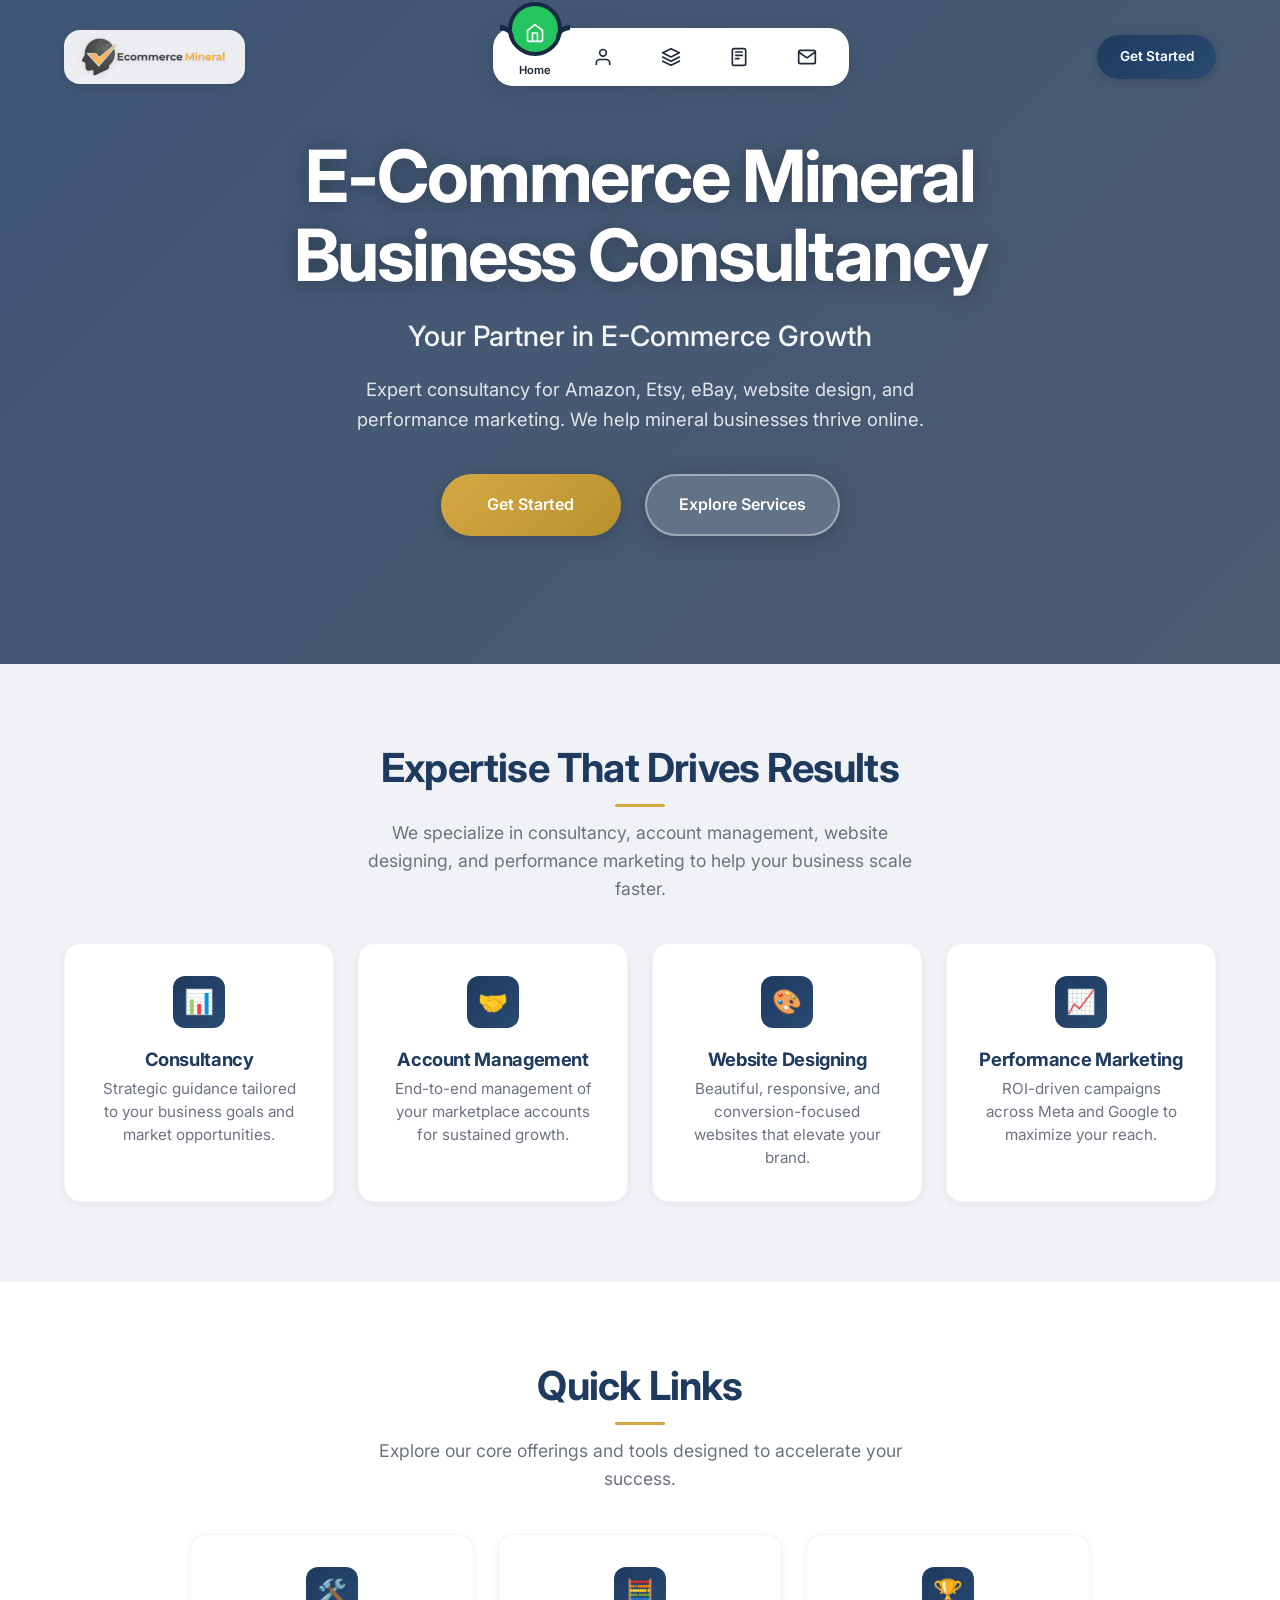
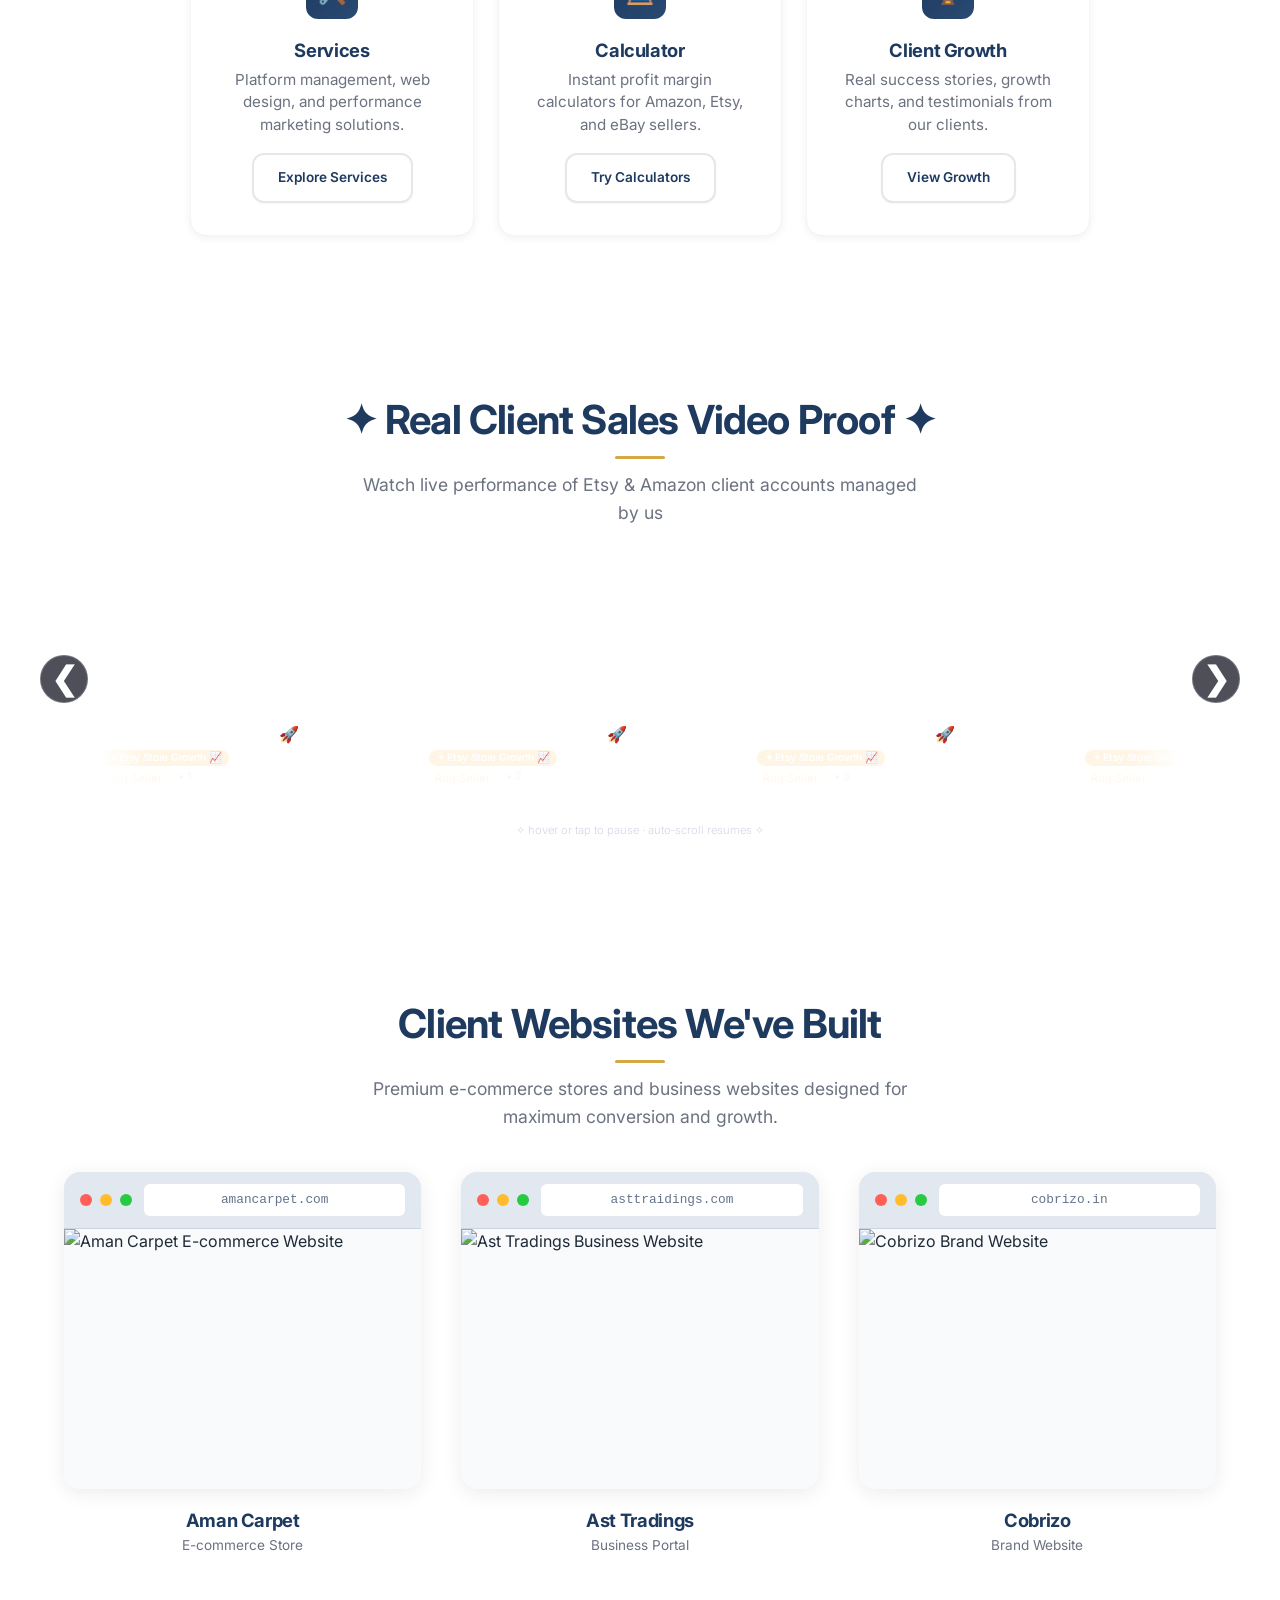
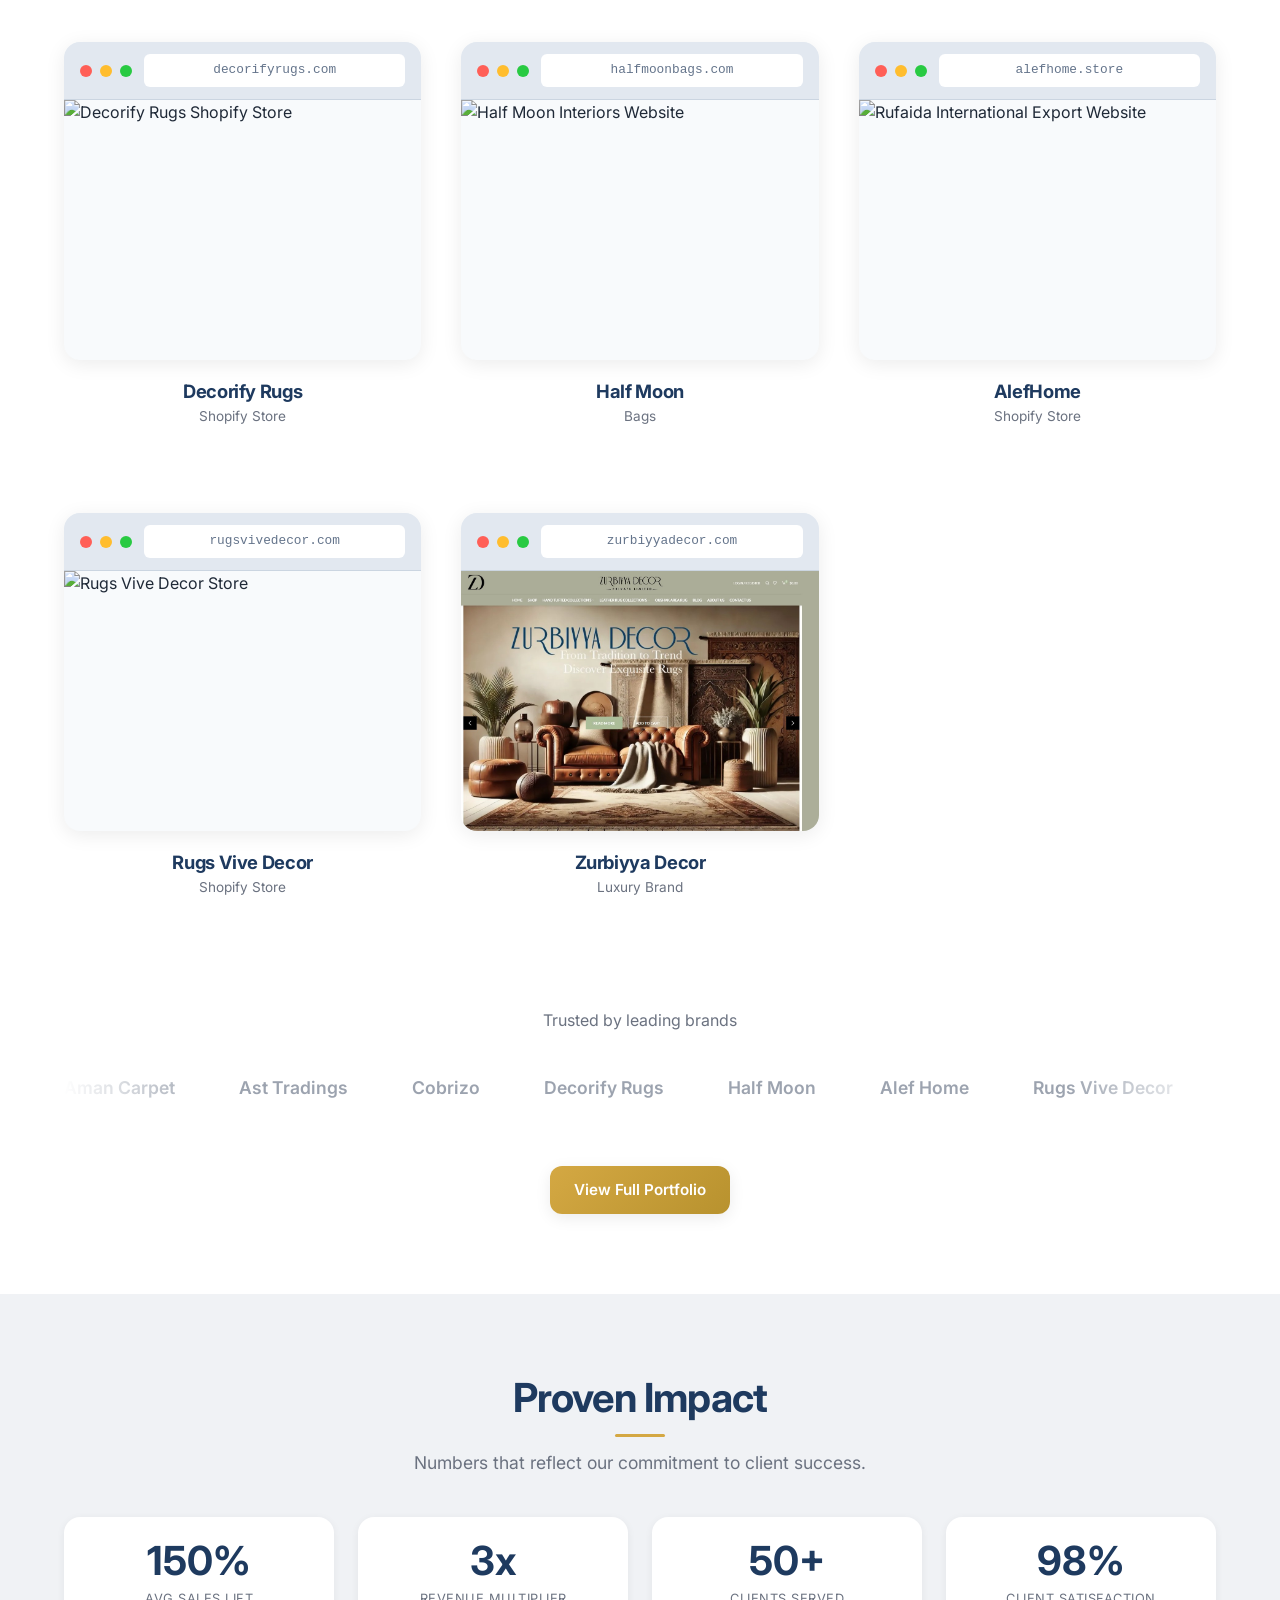
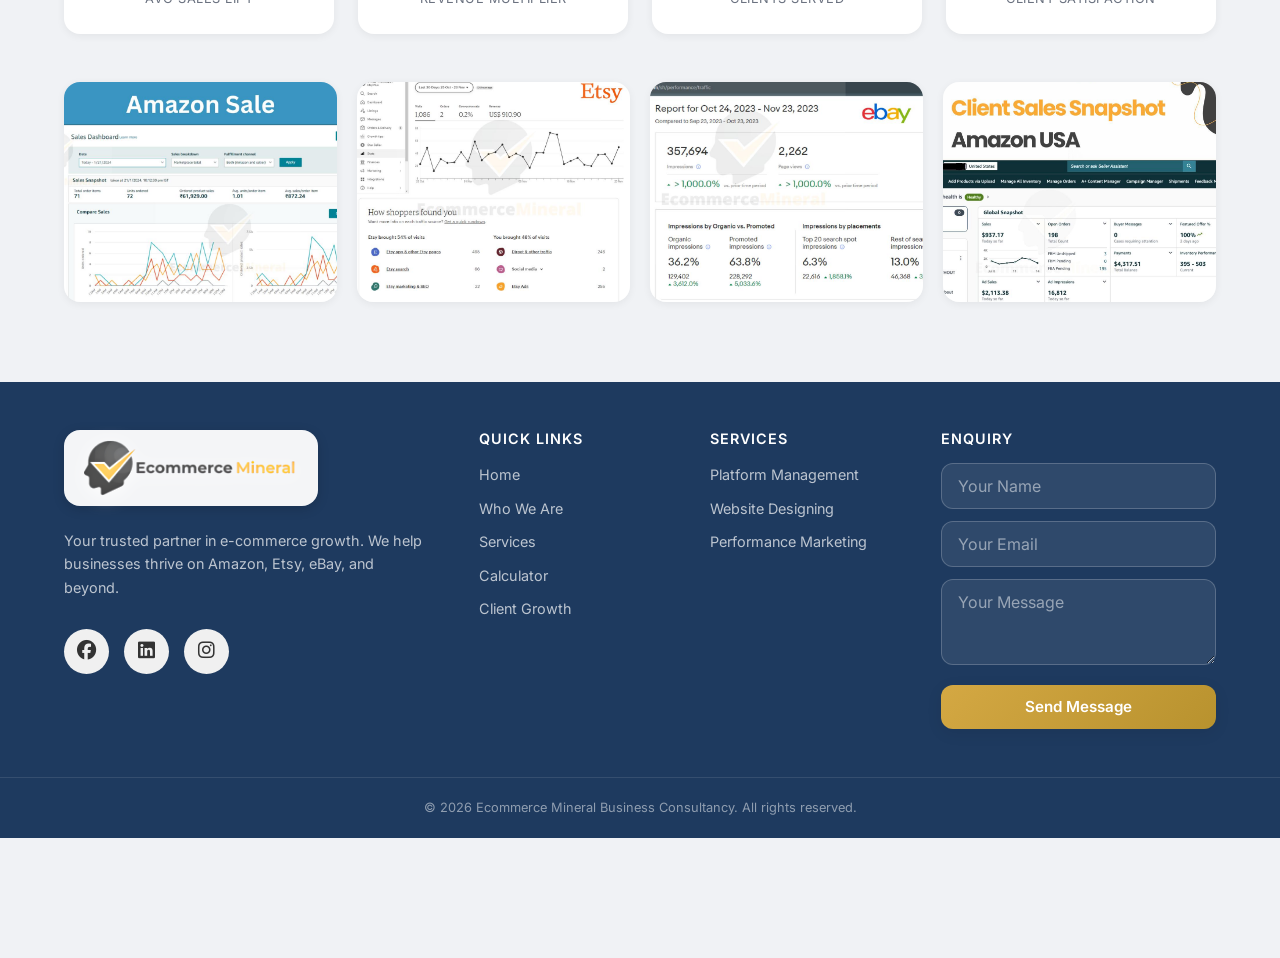
==== index.html @ 564f9d77 "Update index.html" ====
<!DOCTYPE html>
<html lang="en">
<head>
    <meta charset="UTF-8">
    <meta name="viewport" content="width=device-width, initial-scale=1.0">
    <title>E-Commerce Mineral Business Consultancy</title>
    <link rel="preconnect" href="https://fonts.googleapis.com">
    <link rel="preconnect" href="https://fonts.gstatic.com" crossorigin>
    <link href="https://fonts.googleapis.com/css2?family=Inter:wght@300;400;500;600;700&family=Playfair+Display:wght@600;700&display=swap" rel="stylesheet">
    <link rel="stylesheet" href="css/style.css">
    <link rel="icon" href="images/Fav_icon.png" type="image/png">
</head>
<body>
    <div id="header-placeholder"></div>

    <main>
        <!-- Hero Banner -->
        <section class="hero">
            <!-- Background Video + Image Fallback -->
            <div class="hero-bg-container">
                <video class="hero-bg-video" autoplay loop muted playsinline
                       poster="https://ecommercemineral-in-242244.hostingersite.com/wp-content/uploads/2026/04/Rugs-Category.mp4">
                    <!-- Replace this src with your video URL later -->
                    <!-- <source src="your-video-file.mp4" type="video/mp4"> -->
                </video>
                <div class="hero-bg-image"></div>
                <div class="hero-overlay"></div>
            </div>

            <div class="hero-content container fade-in visible">
                <h1>E-Commerce Mineral Business Consultancy</h1>
                <p class="tagline">Your Partner in E-Commerce Growth</p>
                <p class="hero-description">Expert consultancy for Amazon, Etsy, eBay, website design, and performance marketing. We help mineral businesses thrive online.</p>
                <div class="hero-buttons">
                    <a href="contact.html" class="btn btn-accent">Get Started</a>
                    <a href="services.html" class="btn btn-outline">Explore Services</a>
                </div>
            </div>
        </section>

        <!-- Short Intro -->
        <section class="section-padding">
            <div class="container text-center">
                <h2 class="section-title fade-in">Expertise That Drives Results</h2>
                <p class="section-subtitle fade-in">We specialize in consultancy, account management, website designing, and performance marketing to help your business scale faster.</p>
                <div class="card-grid">
                    <div class="card fade-in fade-in-delay-1">
                        <div class="card-icon">📊</div>
                        <h3>Consultancy</h3>
                        <p>Strategic guidance tailored to your business goals and market opportunities.</p>
                    </div>
                    <div class="card fade-in fade-in-delay-2">
                        <div class="card-icon">🤝</div>
                        <h3>Account Management</h3>
                        <p>End-to-end management of your marketplace accounts for sustained growth.</p>
                    </div>
                    <div class="card fade-in fade-in-delay-3">
                        <div class="card-icon">🎨</div>
                        <h3>Website Designing</h3>
                        <p>Beautiful, responsive, and conversion-focused websites that elevate your brand.</p>
                    </div>
                    <div class="card fade-in fade-in-delay-4">
                        <div class="card-icon">📈</div>
                        <h3>Performance Marketing</h3>
                        <p>ROI-driven campaigns across Meta and Google to maximize your reach.</p>
                    </div>
                </div>
            </div>
        </section>

        <!-- Quick Links -->
        <section class="section-padding" style="background: var(--bg-white);">
            <div class="container text-center">
                <h2 class="section-title fade-in">Quick Links</h2>
                <p class="section-subtitle fade-in">Explore our core offerings and tools designed to accelerate your success.</p>
                <div class="card-grid" style="max-width: 900px; margin: 0 auto;">
                    <a href="services.html" class="card fade-in fade-in-delay-1" style="text-decoration: none; color: inherit;">
                        <div class="card-icon">🛠️</div>
                        <h3>Services</h3>
                        <p>Platform management, web design, and performance marketing solutions.</p>
                        <span class="btn btn-outline" style="margin-top: 1rem; font-size: 0.85rem;">Explore Services</span>
                    </a>
                    <a href="calculators.html" class="card fade-in fade-in-delay-2" style="text-decoration: none; color: inherit;">
                        <div class="card-icon">🧮</div>
                        <h3>Calculator</h3>
                        <p>Instant profit margin calculators for Amazon, Etsy, and eBay sellers.</p>
                        <span class="btn btn-outline" style="margin-top: 1rem; font-size: 0.85rem;">Try Calculators</span>
                    </a>
                    <a href="case-studies.html" class="card fade-in fade-in-delay-3" style="text-decoration: none; color: inherit;">
                        <div class="card-icon">🏆</div>
                        <h3>Client Growth</h3>
                        <p>Real success stories, growth charts, and testimonials from our clients.</p>
                        <span class="btn btn-outline" style="margin-top: 1rem; font-size: 0.85rem;">View Growth</span>
                    </a>
                </div>
            </div>
        </section>
        <!--==============================
        Video Carousel Section 
        ================================-->
<section class="section-padding" style="background: var(--bg-white);">
    <div class="container text-center">
        <h2 class="section-title fade-in">✦ Real Client Sales Video Proof ✦</h2>
        <p class="section-subtitle fade-in">Watch live performance of Etsy & Amazon client accounts managed by us</p>
    </div>

    <div class="vc-carousel-wrapper" id="vcCarouselWrapper">
        <button class="vc-carousel-btn vc-prev-btn" aria-label="Previous">❮</button>
        <div class="vc-carousel">
            <div class="vc-carousel-track" id="vcCarouselTrack">
                <!-- Slide 1 -->
                <div class="vc-slide-item">
                    <div class="vc-slide-video-wrapper">
                        <video class="vc-video" preload="none" loading="lazy" poster="images/Video/poster1.jpg" muted loop playsinline>
                            <source src="images/Video/EtsyStoreGrowtRugSaller1.mp4" type="video/mp4">
                        </video>
                    </div>
                    <div class="vc-slide-text">
                        <h4 class="vc-slide-title">Etsy Store Performance 🚀 <span>✦ Etsy Store Growth 📈</span></h4>
                        <p class="vc-slide-desc"><i>Rug Seller </i> • 1</p>
                    </div>
                </div>
                <!-- Slide 2 -->
                <div class="vc-slide-item">
                    <div class="vc-slide-video-wrapper">
                        <video class="vc-video" preload="none" loading="lazy" poster="images/Video/poster2.jpg" muted loop playsinline>
                            <source src="images/Video/EtsyStoreGrowtRugSaller2.mp4" type="video/mp4">
                        </video>
                    </div>
                    <div class="vc-slide-text">
                        <h4 class="vc-slide-title">Etsy Store Performance 🚀 <span>✦ Etsy Store Growth 📈</span></h4>
                        <p class="vc-slide-desc"><i>Rug Seller </i> • 2</p>
                    </div>
                </div>
                <!-- Slide 3 -->
                <div class="vc-slide-item">
                    <div class="vc-slide-video-wrapper">
                        <video class="vc-video" preload="none" loading="lazy" poster="images/Video/poster3.jpg" muted loop playsinline>
                            <source src="images/Video/EtsyStoreGrowtRugSaller3.mp4" type="video/mp4">
                        </video>
                    </div>
                    <div class="vc-slide-text">
                        <h4 class="vc-slide-title">Etsy Store Performance 🚀 <span>✦ Etsy Store Growth 📈</span></h4>
                        <p class="vc-slide-desc"><i>Rug Seller </i> • 3</p>
                    </div>
                </div>
                <!-- Duplicate slides for infinite loop (same as above) -->
                <div class="vc-slide-item">
                    <div class="vc-slide-video-wrapper">
                        <video class="vc-video" preload="none" loading="lazy" poster="images/Video/poster1.jpg" muted loop playsinline>
                            <source src="images/Video/EtsyStoreGrowtRugSaller1.mp4" type="video/mp4">
                        </video>
                    </div>
                    <div class="vc-slide-text">
                        <h4 class="vc-slide-title">Etsy Store Performance 🚀 <span>✦ Etsy Store Growth 📈</span></h4>
                        <p class="vc-slide-desc"><i>Rug Seller </i> • 1</p>
                    </div>
                </div>
                <div class="vc-slide-item">
                    <div class="vc-slide-video-wrapper">
                        <video class="vc-video" preload="none" loading="lazy" poster="images/Video/poster2.jpg" muted loop playsinline>
                            <source src="images/Video/EtsyStoreGrowtRugSaller2.mp4" type="video/mp4">
                        </video>
                    </div>
                    <div class="vc-slide-text">
                        <h4 class="vc-slide-title">Etsy Store Performance 🚀 <span>✦ Etsy Store Growth 📈</span></h4>
                        <p class="vc-slide-desc"><i>Rug Seller </i> • 2</p>
                    </div>
                </div>
                <div class="vc-slide-item">
                    <div class="vc-slide-video-wrapper">
                        <video class="vc-video" preload="none" loading="lazy" poster="images/Video/poster3.jpg" muted loop playsinline>
                            <source src="images/Video/EtsyStoreGrowtRugSaller3.mp4" type="video/mp4">
                        </video>
                    </div>
                    <div class="vc-slide-text">
                        <h4 class="vc-slide-title">Etsy Store Performance 🚀 <span>✦ Etsy Store Growth 📈</span></h4>
                        <p class="vc-slide-desc"><i>Rug Seller </i> • 3</p>
                    </div>
                </div>
            </div>
        </div>
        <button class="vc-carousel-btn vc-next-btn" aria-label="Next">❯</button>
    </div>
    <div class="vc-carousel-note">✧ hover or tap to pause · auto‑scroll resumes ✧</div>
</section>

        <!-- Client Website Showcase -->
        <section class="section-padding showcase-section" style="background: var(--bg-white);">
            <div class="container">
                <div class="container text-center">
                    <h2 class="section-title fade-in">Client Websites We've Built</h2>
                </div>
                <p class="section-subtitle fade-in text-center">Premium e-commerce stores and business websites designed for maximum conversion and growth.</p>
                
                <div class="showcase-grid">
                    <!-- Aman Carpet -->
                    <div class="showcase-card fade-in fade-in-delay-1">
                        <div class="browser-mockup">
                            <div class="browser-header">
                                <div class="browser-dots">
                                    <span></span><span></span><span></span>
                                </div>
                                <div class="browser-url">amancarpet.com</div>
                            </div>
                            <div class="browser-content">
                                <img src="images/website/screencapture-amancarpet-2026-04-26-00_27_08.png" alt="Aman Carpet E-commerce Website">
                            </div>
                        </div>
                        <div class="showcase-info">
                            <h4>Aman Carpet</h4>
                            <p>E-commerce Store</p>
                            <a href="https://amancarpet.com" class="showcase-btn" target="_blank">View Live →</a>
                        </div>
                    </div>

                    <!-- Ast Tradings -->
                    <div class="showcase-card fade-in fade-in-delay-2">
                        <div class="browser-mockup">
                            <div class="browser-header">
                                <div class="browser-dots">
                                    <span></span><span></span><span></span>
                                </div>
                                <div class="browser-url">asttraidings.com</div>
                            </div>
                            <div class="browser-content">
                                <img src="images/website/screencapture-asttradings-2026-04-26-12_41_03.png" alt="Ast Tradings Business Website">
                            </div>
                        </div>
                        <div class="showcase-info">
                            <h4>Ast Tradings</h4>
                            <p>Business Portal</p>
                            <a href="http://asttraidings.com/" class="showcase-btn">View Live →</a>
                        </div>
                    </div>

                    <!-- Cobrizo -->
                    <div class="showcase-card fade-in fade-in-delay-3">
                        <div class="browser-mockup">
                            <div class="browser-header">
                                <div class="browser-dots">
                                    <span></span><span></span><span></span>
                                </div>
                                <div class="browser-url">cobrizo.in</div>
                            </div>
                            <div class="browser-content">
                                <img src="images/website/Untitled.png" alt="Cobrizo Brand Website">
                            </div>
                        </div>
                        <div class="showcase-info">
                            <h4>Cobrizo</h4>
                            <p>Brand Website</p>
                            <a href="https://cobrizo.in/" class="showcase-btn">View Live →</a>
                        </div>
                    </div>

                    <!-- Decorify Rugs -->
                    <div class="showcase-card fade-in fade-in-delay-4">
                        <div class="browser-mockup">
                            <div class="browser-header">
                                <div class="browser-dots">
                                    <span></span><span></span><span></span>
                                </div>
                                <div class="browser-url">decorifyrugs.com</div>
                            </div>
                            <div class="browser-content">
                                <img src="images/website/screencapture-decorifyrugs-2026-04-26-12_58_09.png" alt="Decorify Rugs Shopify Store">
                            </div>
                        </div>
                        <div class="showcase-info">
                            <h4>Decorify Rugs</h4>
                            <p>Shopify Store</p>
                            <a href="https://decorifyrugs.com/" class="showcase-btn">View Live →</a>
                        </div>
                    </div>

                    <!-- Half Moon -->
                    <div class="showcase-card fade-in fade-in-delay-1">
                        <div class="browser-mockup">
                            <div class="browser-header">
                                <div class="browser-dots">
                                    <span></span><span></span><span></span>
                                </div>
                                <div class="browser-url">halfmoonbags.com</div>
                            </div>
                            <div class="browser-content">
                                <img src="images/website/screencapture-halfmoonbags-2026-04-26-13_01_11.png" alt="Half Moon Interiors Website">
                            </div>
                        </div>
                        <div class="showcase-info">
                            <h4>Half Moon</h4>
                            <p>Bags</p>
                            <a href="https://halfmoonbags.com/" class="showcase-btn">View Live →</a>
                        </div>
                    </div>

                    <!-- Alef Home -->
                    <div class="showcase-card fade-in fade-in-delay-2">
                        <div class="browser-mockup">
                            <div class="browser-header">
                                <div class="browser-dots">
                                    <span></span><span></span><span></span>
                                </div>
                                <div class="browser-url">alefhome.store</div>
                            </div>
                            <div class="browser-content">
                                <img src="images/website/screencapture-alefhome-store-2026-04-26-13_05_45.png" alt="Rufaida International Export Website">
                            </div>
                        </div>
                        <div class="showcase-info">
                            <h4>AlefHome</h4>
                            <p>Shopify Store</p>
                            <a href="https://alefhome.store/" class="showcase-btn">View Live →</a>
                        </div>
                    </div>

                    <!-- Rugs Vive Decor -->
                    <div class="showcase-card fade-in fade-in-delay-3">
                        <div class="browser-mockup">
                            <div class="browser-header">
                                <div class="browser-dots">
                                    <span></span><span></span><span></span>
                                </div>
                                <div class="browser-url">rugsvivedecor.com</div>
                            </div>
                            <div class="browser-content">
                                <img src="images/website/screencapture-rugsvivedecor-2026-04-26-13_39_33.png" alt="Rugs Vive Decor Store">
                            </div>
                        </div>
                        <div class="showcase-info">
                            <h4>Rugs Vive Decor</h4>
                            <p>Shopify Store</p>
                            <a href="https://rugsvivedecor.com/" class="showcase-btn">View Live →</a>
                        </div>
                    </div>

                    <!-- Zurbiyya Decor -->
                    <div class="showcase-card fade-in fade-in-delay-4">
                        <div class="browser-mockup">
                            <div class="browser-header">
                                <div class="browser-dots">
                                    <span></span><span></span><span></span>
                                </div>
                                <div class="browser-url">zurbiyyadecor.com</div>
                            </div>
                            <div class="browser-content">
                                <img src="images/website/ZurbiyyaDecor.jpg" alt="Zurbiyya Decor Website">
                            </div>
                        </div>
                        <div class="showcase-info">
                            <h4>Zurbiyya Decor</h4>
                            <p>Luxury Brand</p>
                            <a href="https://zurbiyyadecor.com/" class="showcase-btn">View Live →</a>
                        </div>
                    </div>
                </div>

                <!-- Client Logo Marquee -->
                <div class="logo-marquee-container fade-in" style="margin-top: 4rem;">
                    <p class="text-center" style="color: var(--text-secondary); margin-bottom: 1.5rem;">Trusted by leading brands</p>
                    <div class="logo-marquee">
                        <div class="logo-track">
                            <div class="logo-item">Aman Carpet</div>
                            <div class="logo-item">Ast Tradings</div>
                            <div class="logo-item">Cobrizo</div>
                            <div class="logo-item">Decorify Rugs</div>
                            <div class="logo-item">Half Moon</div>
                            <div class="logo-item">Alef Home</div>
                            <div class="logo-item">Rugs Vive Decor</div>
                            <div class="logo-item">Zurbiyya Decor</div>
                            <!-- Duplicate for infinite loop -->
                            <div class="logo-item">Aman Carpet</div>
                            <div class="logo-item">Ast Tradings</div>
                            <div class="logo-item">Cobrizo</div>
                            <div class="logo-item">Decorify Rugs</div>
                            <div class="logo-item">Half Moon</div>
                            <div class="logo-item">Alef Home</div>
                            <div class="logo-item">Rugs Vive Decor</div>
                            <div class="logo-item">Zurbiyya Decor</div>
                        </div>
                    </div>
                </div>

                <div class="text-center" style="margin-top: 3rem;">
                    <a href="services/web-design.html" class="btn btn-accent">View Full Portfolio</a>
                </div>
            </div>
        </section>

        <!-- Stats -->
        <section class="section-padding">
            <div class="container text-center">
                <h2 class="section-title fade-in">Proven Impact</h2>
                <p class="section-subtitle fade-in">Numbers that reflect our commitment to client success.</p>
                <div class="stats-grid" style="margin-bottom: 3rem;">
                    <div class="stat-item fade-in fade-in-delay-1">
                        <div class="stat-number">150%</div>
                        <div class="stat-label">Avg Sales Lift</div>
                    </div>
                    <div class="stat-item fade-in fade-in-delay-2">
                        <div class="stat-number">3x</div>
                        <div class="stat-label">Revenue Multiplier</div>
                    </div>
                    <div class="stat-item fade-in fade-in-delay-3">
                        <div class="stat-number">50+</div>
                        <div class="stat-label">Clients Served</div>
                    </div>
                    <div class="stat-item fade-in fade-in-delay-4">
                        <div class="stat-number">98%</div>
                        <div class="stat-label">Client Satisfaction</div>
                    </div>
                </div>
                <div class="image-grid">
                    <img src="images/Amazon Sala.jpeg" alt="Amazon sales dashboard showing client growth" class="fade-in">
                    <img src="images/Etsy Sale.jpeg" alt="Etsy store sales snapshot" class="fade-in fade-in-delay-1">
                    <img src="images/Ebay Sale.jpeg" alt="eBay sales performance chart" class="fade-in fade-in-delay-2">
                    <img src="images/Client Sale Snapshot Amazon USA.jpeg" alt="Client sale snapshot from Amazon USA" class="fade-in fade-in-delay-3">
                </div>
            </div>
        </section>
    </main>

    <div id="footer-placeholder"></div>

    <script src="js/main.js"></script>
</body>
</html>
---- css/style.css ----
/* ============================================
   Ecommerce Mineral Business Consultancy
   Modern App-First Stylesheet
   ============================================ */

/* CSS Variables */
:root {
    --primary: #1E3A5F;
    --primary-dark: #152A45;
    --primary-light: #2A4A73;
    --accent: #D4A843;
    --accent-hover: #B8922E;

    --bg: #F0F2F5;
    --bg-white: #FFFFFF;
    --surface: #FFFFFF;
    --surface-elevated: #FFFFFF;

    --text: #1F2937;
    --text-secondary: #6B7280;
    --text-muted: #9CA3AF;

    --border: #E5E7EB;
    --border-light: #F3F4F6;

    --shadow-sm: 0 1px 2px rgba(0,0,0,0.04);
    --shadow: 0 2px 8px rgba(0,0,0,0.06);
    --shadow-md: 0 4px 16px rgba(0,0,0,0.08);
    --shadow-lg: 0 8px 32px rgba(0,0,0,0.12);

    --radius-sm: 8px;
    --radius: 12px;
    --radius-lg: 16px;
    --radius-xl: 24px;
    --radius-full: 9999px;

    --transition: all 0.25s cubic-bezier(0.4, 0, 0.2, 1);

    --header-height: 64px;
    --header-height-mobile: 56px;
}

/* Reset & Base */
*, *::before, *::after {
    margin: 0;
    padding: 0;
    box-sizing: border-box;
}

html {
    scroll-behavior: smooth;
    -webkit-text-size-adjust: 100%;
    -webkit-tap-highlight-color: transparent;
}

body {
    font-family: 'Inter', -apple-system, BlinkMacSystemFont, 'Segoe UI', Roboto, Oxygen, Ubuntu, sans-serif;
    font-size: 16px;
    line-height: 1.6;
    color: var(--text);
    background-color: var(--bg);
    overflow-x: hidden;
    -webkit-font-smoothing: antialiased;
    -moz-osx-font-smoothing: grayscale;
    overscroll-behavior-y: none;
    padding-bottom: 90px;
}

@supports (-webkit-touch-callout: none) {
    body {
        -webkit-overflow-scrolling: touch;
    }
}

h1, h2, h3, h4, h5, h6 {
    font-weight: 700;
    line-height: 1.2;
    color: var(--primary);
    letter-spacing: -0.02em;
}

img {
    max-width: 100%;
    height: auto;
    display: block;
}

a {
    color: var(--primary);
    text-decoration: none;
    transition: var(--transition);
}

/* Utility */
.container {
    max-width: 1200px;
    margin: 0 auto;
    padding: 0 1.25rem;
}

.section-padding {
    padding: 4rem 0;
}

.text-center {
    text-align: center;
}

/* Buttons */
.btn {
    display: inline-flex;
    align-items: center;
    justify-content: center;
    gap: 0.5rem;
    padding: 0.75rem 1.5rem;
    font-family: inherit;
    font-size: 0.95rem;
    font-weight: 600;
    border-radius: var(--radius);
    border: none;
    cursor: pointer;
    transition: var(--transition);
    text-decoration: none;
    min-height: 44px;
    min-width: 44px;
    -webkit-tap-highlight-color: transparent;
    touch-action: manipulation;
}

.btn-primary {
    background: linear-gradient(135deg, var(--primary) 0%, var(--primary-light) 100%);
    color: #fff;
    box-shadow: var(--shadow-md);
}

.btn-primary:hover {
    background: linear-gradient(135deg, var(--primary-dark) 0%, var(--primary) 100%);
    transform: translateY(-1px);
    box-shadow: var(--shadow-lg);
}

.btn-accent {
    background: linear-gradient(135deg, var(--accent) 0%, var(--accent-hover) 100%);
    color: #fff;
    box-shadow: var(--shadow-md);
}

.btn-accent:hover {
    transform: translateY(-1px);
    box-shadow: var(--shadow-lg);
}

.btn-outline {
    background: var(--surface);
    color: var(--primary);
    border: 2px solid var(--border);
    box-shadow: var(--shadow-sm);
}

.btn-outline:hover {
    border-color: var(--primary);
    background: var(--border-light);
}

/* Section titles */
.section-title {
    font-size: 2rem;
    margin-bottom: 0.75rem;
    position: relative;
    display: inline-block;
}

.section-title::after {
    content: '';
    display: block;
    width: 50px;
    height: 3px;
    background: var(--accent);
    border-radius: 2px;
    margin: 0.75rem auto 0;
}

.section-subtitle {
    font-size: 1.05rem;
    color: var(--text-secondary);
    max-width: 560px;
    margin: 0 auto 2.5rem;
    line-height: 1.6;
}

/* ============================================
   Header & Navigation - Pill Style
   ============================================ */
.site-header {
    position: fixed;
    top: 0;
    left: 0;
    right: 0;
    z-index: 1000;
    background: transparent;
    padding-top: 28px;
    padding-bottom: 10px;
    transition: var(--transition);
    animation: headerSlideDown 0.5s ease forwards;
    overflow: visible;
}

.site-header.scrolled {
    background: rgba(21, 42, 69, 0.92);
    backdrop-filter: blur(12px);
    -webkit-backdrop-filter: blur(12px);
    box-shadow: 0 4px 24px rgba(0,0,0,0.18);
}

@keyframes headerSlideDown {
    from {
        opacity: 0;
        transform: translateY(-20px);
    }
    to {
        opacity: 1;
        transform: translateY(0);
    }
}

.header-inner {
    display: flex;
    align-items: center;
    justify-content: space-between;
    padding: 0 1.5rem;
    max-width: 1200px;
    margin: 0 auto;
    position: relative;
}

.logo {
    display: flex;
    align-items: center;
    gap: 0.75rem;
    z-index: 2;
    background: rgba(255, 255, 255, 0.9);
    backdrop-filter: blur(12px);
    padding: 8px 18px;
    border-radius: 16px;
    box-shadow: 0 3px 12px rgba(0, 0, 0, 0.1);
    text-decoration: none;
    transition: var(--transition);
}

.logo:hover {
    transform: translateY(-1px);
    box-shadow: 0 5px 16px rgba(0, 0, 0, 0.15);
    background: rgba(255, 255, 255, 0.95);
}

.logo img {
    height: 36px;
    width: auto;
    filter: drop-shadow(0 1px 3px rgba(0, 0, 0, 0.1));
}


/* Footer Logo */
.footer-logo {
    display: inline-block;
    margin-bottom: 1rem;
    background: rgba(255, 255, 255, 0.95);
    padding: 10px 20px;
    border-radius: 16px;
    box-shadow: 0 3px 12px rgba(0, 0, 0, 0.15);
    text-decoration: none;
    transition: var(--transition);
}

.footer-logo:hover {
    transform: translateY(-1px);
    box-shadow: 0 5px 16px rgba(0, 0, 0, 0.2);
}

.footer-logo img {
    height: 44px;
    width: auto;
    filter: drop-shadow(0 1px 3px rgba(0, 0, 0, 0.1));
    transition: var(--transition);
}

/* Pill Navigation */
.pill-nav {
    display: none;
}

.pill-nav-list {
    position: relative;
    display: flex;
    list-style: none;
    background: #fff;
    border-radius: 20px;
    padding: 0 0.5rem;
    box-shadow: 0 4px 24px rgba(0,0,0,0.12), 0 1px 3px rgba(0,0,0,0.08);
    height: 58px;
}

.pill-nav-item {
    position: relative;
    width: 68px;
    height: 58px;
    z-index: 2;
}

.pill-nav-item a {
    position: relative;
    display: flex;
    flex-direction: column;
    align-items: center;
    justify-content: center;
    width: 100%;
    height: 100%;
    color: var(--text);
    text-decoration: none;
}

.pill-icon {
    display: flex;
    align-items: center;
    justify-content: center;
    width: 26px;
    height: 26px;
    transition: transform 0.4s cubic-bezier(0.4, 0, 0.2, 1);
}

.pill-icon svg {
    width: 20px;
    height: 20px;
    stroke-width: 2;
}

.pill-text {
    position: absolute;
    font-size: 0.7rem;
    font-weight: 500;
    letter-spacing: 0.02em;
    color: var(--text-light);
    transition: all 0.4s cubic-bezier(0.4, 0, 0.2, 1);
    opacity: 0;
    transform: translateY(10px);
    bottom: 6px;
}

.pill-nav-item.active .pill-icon {
    transform: translateY(-24px);
    color: #fff;
}

.pill-nav-item.active .pill-text {
    opacity: 1;
    transform: translateY(0);
    color: var(--text);
    font-weight: 600;
}

/* Green indicator with notch effect */
.pill-indicator {
    position: absolute;
    top: -26px;
    left: 0;
    width: 54px;
    height: 54px;
    background: #22c55e;
    border-radius: 50%;
    border: 4px solid var(--primary-dark);
    transition: transform 0.5s cubic-bezier(0.4, 0, 0.2, 1);
    z-index: 1;
    pointer-events: none;
}

.pill-indicator::before,
.pill-indicator::after {
    content: '';
    position: absolute;
    top: 53%;
    width: 14px;
    height: 14px;
    background: transparent;
}

.pill-indicator::before {
    left: -13px;
    border-top-right-radius: 14px;
    box-shadow: 1px -5px 0 0 var(--primary-dark);
}

.pill-indicator::after {
    right: -13px;
    border-top-left-radius: 14px;
    box-shadow: -1px -5px 0 0 var(--primary-dark);
}

.nav-cta-desktop {
    padding: 0.55rem 1.4rem;
    font-size: 0.85rem;
    border-radius: 50px;
    box-shadow: 0 2px 8px rgba(0,0,0,0.15);
}

/* Mobile Bottom Navigation */
.mobile-pill-nav {
    display: block;
    position: fixed;
    bottom: 0;
    left: 0;
    right: 0;
    z-index: 1000;
    background: rgba(15, 23, 42, 0.95);
    backdrop-filter: blur(10px);
    -webkit-backdrop-filter: blur(10px);
    padding: 12px 15px 20px;
}

.mobile-pill-list {
    position: relative;
    display: flex;
    justify-content: space-around;
    align-items: center;
    list-style: none;
    background: #fff;
    border-radius: 20px;
    padding: 0 0.5rem;
    margin: 0 auto;
    max-width: 380px;
    box-shadow: 0 8px 32px rgba(0,0,0,0.3);
    pointer-events: all;
    height: 56px;
}

.mobile-pill-list li {
    position: relative;
    flex: 1;
    height: 100%;
    z-index: 2;
}

.mobile-pill-list li a {
    display: flex;
    flex-direction: column;
    align-items: center;
    justify-content: center;
    height: 100%;
    color: var(--text);
    text-decoration: none;
}

.mp-icon {
    display: flex;
    align-items: center;
    justify-content: center;
    width: 24px;
    height: 24px;
    transition: transform 0.4s cubic-bezier(0.4, 0, 0.2, 1);
}

.mp-icon svg {
    width: 20px;
    height: 20px;
}

.mp-text {
    font-size: 0.65rem;
    font-weight: 500;
    letter-spacing: 0.02em;
    color: var(--text-light);
    margin-top: 4px;
    transition: all 0.4s cubic-bezier(0.4, 0, 0.2, 1);
}

.mobile-pill-list li.active .mp-icon {
    transform: translateY(-22px);
    color: #fff;
}

.mobile-pill-list li.active .mp-text {
    color: var(--text);
    font-weight: 600;
}

.mp-indicator {
    position: absolute;
    top: -24px;
    left: 0;
    width: 50px;
    height: 50px;
    background: #22c55e;
    border-radius: 50%;
    border: 4px solid rgba(15, 23, 42, 0.95);
    transition: transform 0.5s cubic-bezier(0.4, 0, 0.2, 1);
    z-index: 1;
    pointer-events: none;
}

.mp-indicator::before,
.mp-indicator::after {
    content: '';
    position: absolute;
    top: 53%;
    width: 13px;
    height: 13px;
    background: transparent;
}

.mp-indicator::before {
    left: -13px;
    border-top-right-radius: 13px;
    box-shadow: 2px -5px 0 0 rgba(15, 23, 42, 0.95);
}

.mp-indicator::after {
    right: -13px;
    border-top-left-radius: 13px;
    box-shadow: -2px -5px 0 0 rgba(15, 23, 42, 0.95);
}

/* ============================================
   Hero Banner
   ============================================ */
.hero {
    position: relative;
    color: #fff;
    padding: 14rem 0 8rem;
    overflow: hidden;
    min-height: 85vh;
    display: flex;
    align-items: center;
    margin-top: -100px;
}

/* Background Video + Image Container */
.hero-bg-container {
    position: absolute;
    top: 0;
    left: 0;
    width: 100%;
    height: 100%;
    z-index: 0;
}

.hero-bg-video {
    position: absolute;
    top: 50%;
    left: 50%;
    min-width: 100%;
    min-height: 100%;
    transform: translate(-50%, -50%);
    object-fit: cover;
    z-index: 1;
}

.hero-bg-image {
    position: absolute;
    top: 0;
    left: 0;
    width: 100%;
    height: 100%;
    background-image: url('https://ecommercemineral-in-242244.hostingersite.com/wp-content/uploads/2026/04/Rugs-Category.mp4');
    background-size: cover;
    background-position: center;
    background-repeat: no-repeat;
    z-index: 0;
}

.hero-overlay {
    position: absolute;
    top: 0;
    left: 0;
    width: 100%;
    height: 100%;
    background: linear-gradient(135deg, rgba(30, 58, 95, 0.85) 0%, rgba(21, 42, 69, 0.75) 100%);
    z-index: 2;
}

.hero-content {
    position: relative;
    z-index: 3;
    max-width: 800px;
    margin: 0 auto;
    text-align: center;
    animation: heroFadeIn 1s ease-out 0.3s both;
}

@keyframes heroFadeIn {
    from {
        opacity: 0;
        transform: translateY(30px);
    }
    to {
        opacity: 1;
        transform: translateY(0);
    }
}

.hero h1 {
    font-size: 2.75rem;
    color: #fff;
    margin-bottom: 1.25rem;
    line-height: 1.1;
    font-weight: 700;
    letter-spacing: -0.03em;
    text-shadow: 0 2px 20px rgba(0,0,0,0.3);
}

.hero .tagline {
    font-size: 1.5rem;
    color: rgba(255,255,255,0.95);
    margin-bottom: 1rem;
    font-weight: 500;
}

.hero-description {
    font-size: 1.05rem;
    color: rgba(255,255,255,0.85);
    margin-bottom: 2.5rem;
    line-height: 1.6;
    max-width: 650px;
    margin-left: auto;
    margin-right: auto;
}

.hero-buttons {
    display: flex;
    flex-direction: column;
    gap: 1rem;
    justify-content: center;
    max-width: 450px;
    margin: 0 auto;
}

.hero .btn {
    width: 100%;
    justify-content: center;
    padding: 1rem 2rem;
    font-size: 1rem;
    border-radius: var(--radius-full);
    font-weight: 600;
    box-shadow: 0 4px 20px rgba(0,0,0,0.2);
    transition: all 0.3s cubic-bezier(0.4, 0, 0.2, 1);
}

.hero .btn:hover {
    transform: translateY(-3px);
    box-shadow: 0 8px 30px rgba(0,0,0,0.3);
}

.hero .btn-outline {
    background: rgba(255,255,255,0.15);
    border-color: rgba(255,255,255,0.4);
    color: #fff;
    backdrop-filter: blur(4px);
}

.hero .btn-outline:hover {
    background: rgba(255,255,255,0.25);
    border-color: rgba(255,255,255,0.6);
}

/* ============================================
   Cards - App Style
   ============================================ */
.card-grid {
    display: grid;
    grid-template-columns: 1fr;
    gap: 1rem;
}

.card {
    background: var(--surface);
    border-radius: var(--radius-lg);
    padding: 1.5rem;
    box-shadow: var(--shadow);
    transition: var(--transition);
    border: 1px solid var(--border-light);
    text-align: left;
}

.card:hover {
    transform: translateY(-2px);
    box-shadow: var(--shadow-md);
}

.card-icon {
    width: 52px;
    height: 52px;
    border-radius: var(--radius);
    background: linear-gradient(135deg, var(--primary) 0%, var(--primary-light) 100%);
    color: #fff;
    display: flex;
    align-items: center;
    justify-content: center;
    font-size: 1.5rem;
    margin-bottom: 1rem;
}

.card h3 {
    font-size: 1.15rem;
    margin-bottom: 0.5rem;
}

.card p {
    font-size: 0.95rem;
    color: var(--text-secondary);
    line-height: 1.5;
}

/* ============================================
   Stats
   ============================================ */
.stats-grid {
    display: grid;
    grid-template-columns: repeat(2, 1fr);
    gap: 1rem;
}

.stat-item {
    text-align: center;
    padding: 1.5rem 1rem;
    background: var(--surface);
    border-radius: var(--radius-lg);
    box-shadow: var(--shadow);
    transition: var(--transition);
}

.stat-number {
    font-size: 2rem;
    font-weight: 700;
    color: var(--primary);
    line-height: 1;
    margin-bottom: 0.5rem;
}

.stat-label {
    font-size: 0.8rem;
    color: var(--text-secondary);
    text-transform: uppercase;
    letter-spacing: 0.5px;
}

/* ============================================
   Image Grid
   ============================================ */
.image-grid {
    display: grid;
    grid-template-columns: 1fr;
    gap: 1rem;
}

.image-grid img {
    border-radius: var(--radius-lg);
    box-shadow: var(--shadow);
    transition: var(--transition);
    width: 100%;
    height: 200px;
    object-fit: cover;
}

/* ============================================
   Website Showcase
   ============================================ */
.showcase-grid {
    display: grid;
    grid-template-columns: 1fr;
    gap: 1rem;
}

.showcase-item {
    position: relative;
    border-radius: var(--radius-lg);
    overflow: hidden;
    box-shadow: var(--shadow);
    transition: var(--transition);
    background: #f1f3f6;
    display: flex;
    align-items: center;
    justify-content: center;
    min-height: 200px;
}

.showcase-item img {
    width: 100%;
    height: auto;
    max-height: 240px;
    object-fit: contain;
    display: block;
    padding: 0.75rem;
}

.showcase-overlay {
    position: absolute;
    bottom: 0;
    left: 0;
    right: 0;
    background: linear-gradient(to top, rgba(30, 58, 95, 0.92) 0%, rgba(30, 58, 95, 0.4) 60%, transparent 100%);
    padding: 2rem 1rem 1rem;
    color: #fff;
}

.showcase-overlay h4 {
    color: #fff;
    font-size: 1rem;
    font-weight: 600;
    margin-bottom: 0.25rem;
}

.showcase-badge {
    position: absolute;
    top: 0.75rem;
    right: 0.75rem;
    background: var(--accent);
    color: #fff;
    font-size: 0.7rem;
    font-weight: 600;
    text-transform: uppercase;
    letter-spacing: 0.5px;
    padding: 0.3rem 0.6rem;
    border-radius: var(--radius-full);
}

/* ============================================
   Timeline
   ============================================ */
.timeline {
    display: flex;
    gap: 1.25rem;
    overflow-x: auto;
    padding: 1.5rem 0 2.5rem;
    scrollbar-width: thin;
    scrollbar-color: var(--primary) var(--border);
    -webkit-overflow-scrolling: touch;
}

.timeline::-webkit-scrollbar {
    height: 4px;
}

.timeline::-webkit-scrollbar-track {
    background: var(--border);
    border-radius: 2px;
}

.timeline::-webkit-scrollbar-thumb {
    background: var(--primary);
    border-radius: 2px;
}

.timeline-item {
    flex: 0 0 260px;
    background: var(--surface);
    border-radius: var(--radius-lg);
    padding: 1.5rem;
    box-shadow: var(--shadow);
    position: relative;
    border-top: 3px solid var(--accent);
}

.timeline-year {
    font-size: 1.25rem;
    color: var(--accent);
    font-weight: 700;
    margin-bottom: 0.5rem;
}

.timeline-item h4 {
    font-size: 1rem;
    margin-bottom: 0.375rem;
}

.timeline-item p {
    font-size: 0.9rem;
    color: var(--text-secondary);
}

/* ============================================
   Team
   ============================================ */
.team-grid {
    display: grid;
    grid-template-columns: 1fr;
    gap: 1rem;
}

.team-member {
    text-align: center;
    background: var(--surface);
    border-radius: var(--radius-lg);
    padding: 1.5rem;
    box-shadow: var(--shadow);
}

.team-member img {
    width: 120px;
    height: 120px;
    border-radius: 50%;
    object-fit: cover;
    margin: 0 auto 0.75rem;
    border: 3px solid var(--bg);
    box-shadow: var(--shadow);
}

.team-member h4 {
    font-size: 1.05rem;
    margin-bottom: 0.25rem;
}

.team-member span {
    font-size: 0.85rem;
    color: var(--text-secondary);
}

/* ============================================
   Services List
   ============================================ */
.service-detail {
    background: var(--surface);
    border-radius: var(--radius-lg);
    padding: 1.5rem;
    box-shadow: var(--shadow);
    margin-bottom: 1.5rem;
}

.service-list {
    list-style: none;
    margin: 1.25rem 0;
}

.service-list li {
    padding: 0.625rem 0;
    border-bottom: 1px solid var(--border-light);
    display: flex;
    align-items: center;
    gap: 0.625rem;
    font-size: 0.95rem;
}

.service-list li::before {
    content: '✓';
    color: var(--accent);
    font-weight: bold;
    font-size: 1rem;
}

/* ============================================
   Calculator
   ============================================ */
.calculator-card {
    background: var(--surface);
    border-radius: var(--radius-lg);
    padding: 1.5rem;
    box-shadow: var(--shadow);
    max-width: 100%;
    margin: 0 auto;
}

.calc-group {
    margin-bottom: 1rem;
}

.calc-group label {
    display: block;
    font-size: 0.9rem;
    font-weight: 500;
    margin-bottom: 0.375rem;
}

.calc-group input {
    width: 100%;
    padding: 0.75rem 1rem;
    border: 1px solid var(--border);
    border-radius: var(--radius);
    font-family: inherit;
    font-size: 1rem;
    background: var(--bg);
}

.calc-group input:focus {
    outline: none;
    border-color: var(--primary);
    box-shadow: 0 0 0 3px rgba(30, 58, 95, 0.1);
}

.calc-result {
    background: linear-gradient(135deg, var(--primary) 0%, var(--primary-light) 100%);
    color: #fff;
    border-radius: var(--radius-lg);
    padding: 1.25rem;
    margin-top: 1.25rem;
    text-align: center;
}

.calc-result h4 {
    font-size: 0.8rem;
    text-transform: uppercase;
    letter-spacing: 1px;
    margin-bottom: 0.5rem;
    opacity: 0.8;
}

.calc-result .value {
    font-size: 2rem;
    font-weight: 700;
}

/* ============================================
   Case Studies / Charts
   ============================================ */
.chart-bar {
    background: var(--surface);
    border-radius: var(--radius-lg);
    padding: 1.5rem;
    box-shadow: var(--shadow);
    margin-bottom: 1.5rem;
}

.bar-visual {
    display: flex;
    align-items: flex-end;
    gap: 1rem;
    height: 200px;
    padding: 1rem 0;
    border-bottom: 2px solid var(--border);
    margin-bottom: 1rem;
}

.bar {
    flex: 1;
    background: linear-gradient(to top, var(--primary) 0%, var(--primary-light) 100%);
    border-radius: 4px 4px 0 0;
    position: relative;
    transition: height 1s ease-out;
    min-height: 20px;
}

.bar.accent {
    background: linear-gradient(to top, var(--accent) 0%, var(--accent-hover) 100%);
}

.bar-label {
    position: absolute;
    bottom: -24px;
    left: 50%;
    transform: translateX(-50%);
    font-size: 0.75rem;
    color: var(--text-secondary);
    white-space: nowrap;
}

.bar-value {
    position: absolute;
    top: -24px;
    left: 50%;
    transform: translateX(-50%);
    font-size: 0.8rem;
    font-weight: 600;
    color: var(--primary);
}

/* ============================================
   Testimonial Carousel
   ============================================ */
.testimonial-carousel {
    position: relative;
    max-width: 700px;
    margin: 0 auto;
    overflow: hidden;
}

.testimonial-track {
    display: flex;
    transition: transform 0.5s ease-in-out;
}

.testimonial-item {
    min-width: 100%;
    padding: 1.5rem;
    text-align: center;
}

.testimonial-item img {
    width: 72px;
    height: 72px;
    border-radius: 50%;
    object-fit: cover;
    margin: 0 auto 0.75rem;
    border: 3px solid var(--accent);
}

.testimonial-item blockquote {
    font-size: 1rem;
    color: var(--text-secondary);
    margin-bottom: 0.75rem;
    line-height: 1.6;
    font-style: italic;
}

.testimonial-item h4 {
    font-size: 0.95rem;
    margin-bottom: 0.25rem;
}

.testimonial-item span {
    font-size: 0.8rem;
    color: var(--text-secondary);
}

.carousel-nav {
    display: flex;
    justify-content: center;
    gap: 0.5rem;
    margin-top: 1rem;
}

.carousel-dot {
    width: 10px;
    height: 10px;
    border-radius: 50%;
    background: var(--border);
    border: none;
    cursor: pointer;
    transition: var(--transition);
    min-height: 10px;
    min-width: 10px;
}

.carousel-dot.active {
    background: var(--accent);
    transform: scale(1.2);
}

/* ============================================
   Contact Page
   ============================================ */
.contact-grid {
    display: grid;
    grid-template-columns: 1fr;
    gap: 2rem;
}

.contact-form,
.contact-info-block {
    background: var(--surface);
    border-radius: var(--radius-lg);
    padding: 1.5rem;
    box-shadow: var(--shadow);
}

.contact-form .form-group {
    margin-bottom: 1rem;
}

.contact-form label {
    display: block;
    font-size: 0.9rem;
    font-weight: 500;
    margin-bottom: 0.375rem;
}

.contact-form input,
.contact-form textarea {
    width: 100%;
    padding: 0.75rem 1rem;
    border: 1px solid var(--border);
    border-radius: var(--radius);
    font-family: inherit;
    font-size: 1rem;
    transition: var(--transition);
    background: var(--bg);
}

.contact-form input:focus,
.contact-form textarea:focus {
    outline: none;
    border-color: var(--primary);
    box-shadow: 0 0 0 3px rgba(30, 58, 95, 0.1);
}

.map-container {
    border-radius: var(--radius-lg);
    overflow: hidden;
    box-shadow: var(--shadow);
    height: 240px;
}

.map-container iframe {
    width: 100%;
    height: 100%;
    border: none;
}

/* ============================================
   Breadcrumbs
   ============================================ */
.breadcrumbs {
    background: var(--bg);
    border-bottom: 1px solid var(--border);
    padding: 0.75rem 0;
}

.breadcrumbs ol {
    list-style: none;
    display: flex;
    align-items: center;
    gap: 0.5rem;
    font-size: 0.85rem;
    color: var(--text-secondary);
    max-width: 1200px;
    margin: 0 auto;
    padding: 0 1.25rem;
    overflow-x: auto;
    white-space: nowrap;
}

.breadcrumbs a {
    color: var(--text-secondary);
}

.breadcrumbs a:hover {
    color: var(--primary);
}

.breadcrumbs li:not(:last-child)::after {
    content: '›';
    margin-left: 0.5rem;
    color: var(--text-secondary);
}

.breadcrumbs li:last-child {
    color: var(--primary);
    font-weight: 500;
}

/* ============================================
   Footer
   ============================================ */
.site-footer {
    background: var(--primary);
    color: rgba(255,255,255,0.85);
    padding-top: 3rem;
    border-radius: var(--radius-xl) var(--radius-xl) 0 0;
    margin-top: 2rem;
}

.footer-grid {
    display: grid;
    grid-template-columns: 1fr;
    gap: 2rem;
    max-width: 1200px;
    margin: 0 auto;
    padding: 0 1.25rem 2rem;
}

.footer-logo {
    display: inline-block;
    margin-bottom: 1rem;
}

.footer-logo img {
    height: 56px;
    width: auto;
    filter: drop-shadow(0 3px 8px rgba(255,255,255,0.9)) brightness(1.15);
    transition: var(--transition);
}

.footer-logo:hover img {
    filter: drop-shadow(0 4px 10px rgba(255,255,255,1)) brightness(1.2);
    transform: translateY(-2px);
}

.footer-brand .logo-text {
    color: #fff;
    margin-bottom: 1rem;
    font-size: 1.25rem;
    font-weight: 700;
}

.footer-brand p {
    font-size: 0.9rem;
    line-height: 1.6;
    margin-bottom: 1.25rem;
    color: rgba(255,255,255,0.7);
}

/* Ensure the container is visible */
.social-links {
    display: flex;
    gap: 15px; /* Adjust spacing between icons */
    padding: 10px 0;
}

/* Base style for the icon circles */
.social-links a {
    width: 45px;
    height: 45px;
    display: flex;
    align-items: center;
    justify-content: center;
    border-radius: 50%;
    background-color: #f0f0f0; /* Light background */
    color: #333; /* Icon color */
    text-decoration: none;
    transition: all 0.3s ease; /* Smooth animation */
    font-size: 1.2rem;
}

/* Professional Hover Effect */
.social-links a:hover {
    background-color: #333; /* Dark background on hover */
    color: #fff; /* White icon on hover */
    transform: translateY(-5px); /* Lift up animation */
    box-shadow: 0 5px 15px rgba(0,0,0,0.3); /* Subtle shadow for depth */
}

.footer-title {
    font-size: 0.9rem;
    font-weight: 600;
    color: #fff;
    margin-bottom: 1rem;
    text-transform: uppercase;
    letter-spacing: 1px;
}

.footer-links {
    list-style: none;
}

.footer-links li {
    margin-bottom: 0.6rem;
}

.footer-links a {
    color: rgba(255,255,255,0.7);
    font-size: 0.9rem;
    display: block;
    min-height: 24px;
}

.footer-links a:hover {
    color: var(--accent);
}

.footer-contact p {
    font-size: 0.9rem;
    margin-bottom: 0.75rem;
    display: flex;
    align-items: flex-start;
    gap: 0.75rem;
    color: rgba(255,255,255,0.7);
}

.footer-form input,
.footer-form textarea {
    width: 100%;
    padding: 0.75rem 1rem;
    margin-bottom: 0.75rem;
    border: 1px solid rgba(255,255,255,0.2);
    border-radius: var(--radius);
    background: rgba(255,255,255,0.08);
    color: #fff;
    font-family: inherit;
    font-size: 1rem;
    transition: var(--transition);
}

.footer-form input::placeholder,
.footer-form textarea::placeholder {
    color: rgba(255,255,255,0.5);
}

.footer-form input:focus,
.footer-form textarea:focus {
    outline: none;
    border-color: var(--accent);
    background: rgba(255,255,255,0.12);
}

.footer-form button {
    width: 100%;
}

.footer-bottom {
    border-top: 1px solid rgba(255,255,255,0.1);
    padding: 1.25rem;
    text-align: center;
    font-size: 0.8rem;
    color: rgba(255,255,255,0.5);
}

/* ============================================
   Animations
   ============================================ */
.fade-in {
    opacity: 0;
    transform: translateY(24px);
    transition: opacity 0.6s ease-out, transform 0.6s ease-out;
}

.fade-in.visible {
    opacity: 1;
    transform: translateY(0);
}

.fade-in-delay-1 { transition-delay: 0.1s; }
.fade-in-delay-2 { transition-delay: 0.2s; }
.fade-in-delay-3 { transition-delay: 0.3s; }
.fade-in-delay-4 { transition-delay: 0.4s; }

/* ============================================
    Small Mobile (<= 375px)
    ============================================ */
@media (max-width: 375px) {
    .hero h1 {
        font-size: 2.2rem;
    }
    
    .hero .tagline {
        font-size: 1.2rem;
    }

    .hero-description {
        font-size: 0.95rem;
    }

    .section-title {
        font-size: 1.75rem;
    }

    .stat-number {
        font-size: 1.75rem;
    }
}

/* ============================================
    Landscape Mobile
    ============================================ */
@media (max-height: 500px) and (orientation: landscape) {
    .hero {
        min-height: 120vh;
        padding: 12rem 0 6rem;
    }

    .hero h1 {
        font-size: 2.5rem;
    }
}

/* ============================================
    Tablet (576px - 767px)
    ============================================ */
@media (min-width: 576px) and (max-width: 767px) {
    .card-grid {
        grid-template-columns: repeat(2, 1fr);
    }

    .image-grid {
        grid-template-columns: repeat(2, 1fr);
    }

    .team-grid {
        grid-template-columns: repeat(2, 1fr);
    }

    .showcase-grid {
        grid-template-columns: repeat(2, 1fr);
    }

    .footer-grid {
        grid-template-columns: 1fr 1fr;
    }

    .hero-buttons {
        flex-direction: row;
    }

    .hero .btn {
        width: auto;
        min-width: 160px;
    }
}

/* ============================================
    Reduced Motion Support
    ============================================ */
@media (prefers-reduced-motion: reduce) {
    *, *::before, *::after {
        animation-duration: 0.01ms !important;
        animation-iteration-count: 1 !important;
        transition-duration: 0.01ms !important;
        scroll-behavior: auto !important;
    }
}

/* ============================================
    Focus Styles (Accessibility)
    ============================================ */
*:focus-visible {
    outline: 2px solid var(--accent);
    outline-offset: 2px;
}

/* ============================================
    Desktop (768px and up)
    ============================================ */
/* Mobile Responsive Logo */
@media (max-width: 767px) {
    .logo {
        padding: 6px 12px;
        gap: 0.5rem;
    }
    
    .logo img {
        height: 30px;
    }
    
}

@media (min-width: 768px) {
    :root {
        --header-height: 64px;
    }

    .container {
        padding: 0 1.5rem;
    }

    .section-padding {
        padding: 5rem 0;
    }

    .section-title {
        font-size: 2.5rem;
    }

    .section-subtitle {
        font-size: 1.1rem;
    }

    /* Header */
    .site-header {
        padding-top: 28px;
        padding-bottom: 10px;
    }

    .header-inner {
        padding: 0 1.5rem;
    }

    .logo img {
        height: 38px;
    }

    .pill-nav {
        display: block;
    }

    .mobile-pill-nav {
        display: none !important;
    }

    body {
        padding-bottom: 0;
    }

    /* Hero - Desktop */
    .hero {
        min-height: 80vh;
        padding: 16rem 0 8rem;
        margin-top: -120px;
    }

    .hero h1 {
        font-size: 4rem;
    }

    .hero .tagline {
        font-size: 1.75rem;
    }

    .hero-description {
        font-size: 1.15rem;
    }

    .hero-buttons {
        flex-direction: row;
        gap: 1.5rem;
    }

    .hero .btn {
        width: auto;
        min-width: 180px;
    }

    /* Cards */
    .card-grid {
        grid-template-columns: repeat(auto-fit, minmax(260px, 1fr));
        gap: 1.5rem;
    }

    .card {
        padding: 2rem;
        text-align: center;
    }

    .card-icon {
        margin: 0 auto 1.25rem;
    }

    /* Stats */
    .stats-grid {
        grid-template-columns: repeat(4, 1fr);
        gap: 1.5rem;
    }

    .stat-number {
        font-size: 2.5rem;
    }

    /* Image Grid */
    .image-grid {
        grid-template-columns: repeat(auto-fit, minmax(240px, 1fr));
        gap: 1.25rem;
    }

    .image-grid img {
        height: 220px;
    }

    /* Showcase */
    .showcase-grid {
        grid-template-columns: repeat(auto-fit, minmax(260px, 1fr));
        gap: 1.25rem;
    }

    /* Timeline */
    .timeline {
        gap: 1.5rem;
        padding: 2rem 0 3rem;
    }

    .timeline-item {
        flex: 0 0 280px;
        padding: 2rem;
        border-top: 4px solid var(--accent);
    }

    .timeline-year {
        font-size: 1.5rem;
    }

    /* Team */
    .team-grid {
        grid-template-columns: repeat(auto-fit, minmax(200px, 1fr));
        gap: 1.5rem;
    }

    .team-member {
        padding: 2rem 1.5rem;
    }

    .team-member img {
        width: 140px;
        height: 140px;
    }

    /* Services */
    .service-detail {
        padding: 2.5rem;
        margin-bottom: 2rem;
    }

    /* Charts */
    .chart-bar {
        padding: 2rem;
        margin-bottom: 2rem;
    }

    .bar-visual {
        height: 250px;
        gap: 1.5rem;
    }

    .bar {
        border-radius: 6px 6px 0 0;
    }

    /* Testimonials */
    .testimonial-item {
        padding: 2rem;
    }

    .testimonial-item img {
        width: 80px;
        height: 80px;
    }

    /* Contact */
    .contact-grid {
        grid-template-columns: 1fr 1fr;
        gap: 3rem;
    }

    .contact-form,
    .contact-info-block {
        padding: 2rem;
    }

    .map-container {
        height: 300px;
    }

    /* Calculator */
    .calculator-card {
        padding: 2rem;
        max-width: 600px;
    }

    /* Footer */
    .site-footer {
        border-radius: 0;
        margin-top: 0;
    }

    .footer-grid {
        grid-template-columns: 2fr 1fr 1fr 1.5fr;
        gap: 3rem;
        padding: 0 1.5rem 3rem;
    }
}

/* ============================================
   Large Desktop (1024px and up)
   ============================================ */
@media (min-width: 1024px) {
    .hero h1 {
        font-size: 4.5rem;
    }
}

/* ============================================
   Advanced Client Showcase Section
   ============================================ */

.showcase-grid {
    display: grid;
    grid-template-columns: 1fr;
    gap: 2rem;
    margin-top: 1rem;
}

.showcase-card {
    perspective: 1200px;
    transition: all 0.4s cubic-bezier(0.4, 0, 0.2, 1);
}

.showcase-card:hover {
    transform: translateY(-8px);
}

.browser-mockup {
    background: #f8fafc;
    border-radius: 16px;
    overflow: hidden;
    box-shadow: 0 4px 20px rgba(0,0,0,0.08);
    transition: all 0.4s cubic-bezier(0.4, 0, 0.2, 1);
    transform-style: preserve-3d;
}

.showcase-card:hover .browser-mockup {
    box-shadow: 0 20px 60px rgba(30, 58, 95, 0.18);
    transform: rotateX(2deg) scale(1.02);
}

.browser-header {
    background: #e2e8f0;
    padding: 12px 16px;
    display: flex;
    align-items: center;
    gap: 12px;
    border-bottom: 1px solid #cbd5e1;
}

.browser-dots {
    display: flex;
    gap: 8px;
}

.browser-dots span {
    width: 12px;
    height: 12px;
    border-radius: 50%;
    background: #ff5f57;
}

.browser-dots span:nth-child(2) {
    background: #ffbd2e;
}

.browser-dots span:nth-child(3) {
    background: #28ca42;
}

.browser-url {
    flex: 1;
    background: #ffffff;
    padding: 6px 12px;
    border-radius: 6px;
    font-size: 0.8rem;
    color: #64748b;
    font-family: monospace;
    text-align: center;
}

.browser-content {
    padding: 0;
    overflow: hidden;
}

.browser-content img {
    width: 100%;
    height: 220px;
    object-fit: cover;
    object-position: top center;
    transition: all 6s ease-out;
    display: block;
}

.showcase-card:hover .browser-content img {
    object-position: bottom center;
}

.showcase-info {
    padding: 1.25rem 0 0.5rem;
    text-align: center;
}

.showcase-info h4 {
    font-size: 1.15rem;
    margin-bottom: 0.25rem;
    color: var(--primary);
}

.showcase-info p {
    font-size: 0.85rem;
    color: var(--text-secondary);
    margin-bottom: 0.75rem;
}

.showcase-btn {
    display: inline-block;
    font-size: 0.8rem;
    font-weight: 600;
    color: var(--accent);
    opacity: 0;
    transform: translateY(10px);
    transition: all 0.3s ease;
}

.showcase-card:hover .showcase-btn {
    opacity: 1;
    transform: translateY(0);
}

/* Client Logo Marquee */
.logo-marquee {
    overflow: hidden;
    padding: 1rem 0;
    position: relative;
}

.logo-marquee::before,
.logo-marquee::after {
    content: '';
    position: absolute;
    top: 0;
    width: 150px;
    height: 100%;
    z-index: 2;
    pointer-events: none;
}

.logo-marquee::before {
    left: 0;
    background: linear-gradient(to right, var(--bg-white), transparent);
}

.logo-marquee::after {
    right: 0;
    background: linear-gradient(to left, var(--bg-white), transparent);
}

.logo-track {
    display: flex;
    gap: 4rem;
    animation: marquee 28s linear infinite;
    width: fit-content;
}

.logo-item {
    flex-shrink: 0;
    font-size: 1.1rem;
    font-weight: 600;
    color: var(--text-muted);
    transition: color 0.3s ease;
    white-space: nowrap;
}

.logo-item:hover {
    color: var(--primary);
}

@keyframes marquee {
    from {
        transform: translateX(0);
    }
    to {
        transform: translateX(-50%);
    }
}

/* Responsive Showcase */
@media (min-width: 640px) {
    .showcase-grid {
        grid-template-columns: repeat(2, 1fr);
    }
}

@media (min-width: 1024px) {
    .showcase-grid {
        grid-template-columns: repeat(3, 1fr);
        gap: 2.5rem;
    }
    
    .browser-content img {
        height: 260px;
    }
}
/* ============================================
   Video Carousel Styles - Modified (Text lower, no shadow)
   ============================================ */

.vc-carousel-wrapper {
    position: relative;
    display: flex;
    align-items: center;
    justify-content: center;
    gap: 0.8rem;
    margin: 2rem auto;
    max-width: 1200px;
    width: 100%;
}

.vc-carousel-btn {
    background: rgba(20, 20, 35, 0.75);
    backdrop-filter: blur(12px);
    border: 1px solid rgba(255, 255, 255, 0.2);
    color: white;
    font-size: 2rem;
    font-weight: bold;
    width: 48px;
    height: 48px;
    border-radius: 60px;
    cursor: pointer;
    transition: all 0.2s ease;
    display: flex;
    align-items: center;
    justify-content: center;
    flex-shrink: 0;
    z-index: 10;
}

.vc-carousel-btn:hover {
    background: rgba(210, 180, 255, 0.35);
    border-color: rgba(210, 180, 255, 0.8);
    transform: scale(1.05);
}

.vc-carousel {
    flex: 1;
    overflow: hidden;
    border-radius: 32px;
    mask-image: linear-gradient(90deg, transparent, black 4%, black 96%, transparent);
    -webkit-mask-image: linear-gradient(90deg, transparent, black 4%, black 96%, transparent);
    width: 100%;
}

.vc-carousel-track {
    display: flex;
    gap: 28px;
    transition: transform 0.45s cubic-bezier(0.25, 0.92, 0.4, 1);
    will-change: transform;
}

.vc-slide {
    position: relative;
    flex: 0 0 auto;
    width: 320px;
    height: 250px;
    border-radius: 28px;
    overflow: hidden;
    transform: perspective(1000px) rotateY(-4deg);
    transition: transform 0.4s cubic-bezier(0.2, 0.9, 0.4, 1.1);
    /* box-shadow removed */
    box-shadow: none;
    cursor: pointer;
}

/* Remove the after pseudo-element glow/shadow if wanted (keep subtle border on hover) */
.vc-slide::after {
    content: '';
    position: absolute;
    inset: 0;
    border-radius: 28px;
    padding: 2px;
    background: linear-gradient(125deg, rgba(210, 180, 255, 0), rgba(210, 180, 255, 0.4), rgba(210, 180, 255, 0));
    mask: linear-gradient(#fff 0 0) content-box, linear-gradient(#fff 0 0);
    -webkit-mask-composite: xor;
    mask-composite: exclude;
    opacity: 0;
    transition: opacity 0.3s;
    pointer-events: none;
}

.vc-slide:hover::after {
    opacity: 1;
}

.vc-slide:hover {
    transform: perspective(1000px) rotateY(0deg) scale(1.02) translateY(-6px);
    box-shadow: none; /* No shadow on hover either */
}

.vc-slide video {
    width: 100%;
    height: 100%;
    object-fit: cover;
    transition: transform 0.4s ease;
}

.vc-slide:hover video {
    transform: scale(1.02);
}

/* Overlay - moved lower, padding reduced, gradient softer */
.vc-slide-overlay {
    position: absolute;
    bottom: 0;
    left: 0;
    right: 0;
    background: linear-gradient(to top, rgba(0, 0, 0, 0.6), rgba(0, 0, 0, 0.2) 60%, transparent);
    padding: 0.5rem 1rem 0.8rem;
    backdrop-filter: blur(2px);
    border-bottom-left-radius: 28px;
    border-bottom-right-radius: 28px;
    transition: background 0.3s;
}

.vc-slide:hover .vc-slide-overlay {
    background: linear-gradient(to top, rgba(20, 15, 35, 0.8), rgba(20, 15, 35, 0.4) 70%, transparent);
}

/* Title and description text slightly smaller and compact */
.vc-slide-title {
    font-size: 1rem;
    font-weight: 600;
    color: white;
    display: flex;
    align-items: center;
    gap: 6px;
    flex-wrap: wrap;
    margin-bottom: 2px;
}

.vc-slide-title span {
    background: rgba(255, 215, 150, 0.25);
    backdrop-filter: blur(5px);
    font-size: 0.65rem;
    padding: 2px 8px;
    border-radius: 40px;
}

.vc-slide-desc {
    font-size: 0.7rem;
    color: rgba(255, 245, 240, 0.85);
    margin-top: 2px;
    display: flex;
    gap: 10px;
    flex-wrap: wrap;
}

.vc-slide-desc i {
    font-style: normal;
    background: rgba(255, 255, 245, 0.15);
    padding: 2px 6px;
    border-radius: 20px;
}

.vc-carousel-note {
    text-align: center;
    margin-top: 1rem;
    font-size: 0.7rem;
    color: rgba(180, 170, 210, 0.5);
    font-weight: 300;
}

/* Responsive */
@media (max-width: 768px) {
    .vc-carousel-btn {
        width: 40px;
        height: 40px;
        font-size: 1.6rem;
    }
    .vc-slide {
        width: 260px;
        height: 200px;
    }
    .vc-carousel-track {
        gap: 18px;
    }
    .vc-slide-overlay {
        padding: 0.3rem 0.8rem 0.6rem;
    }
    .vc-slide-title {
        font-size: 0.9rem;
    }
}

@media (max-width: 480px) {
    .vc-slide {
        width: 220px;
        height: 170px;
    }
    .vc-carousel-track {
        gap: 14px;
    }
    .vc-carousel-btn {
        width: 36px;
        height: 36px;
        font-size: 1.4rem;
    }
}
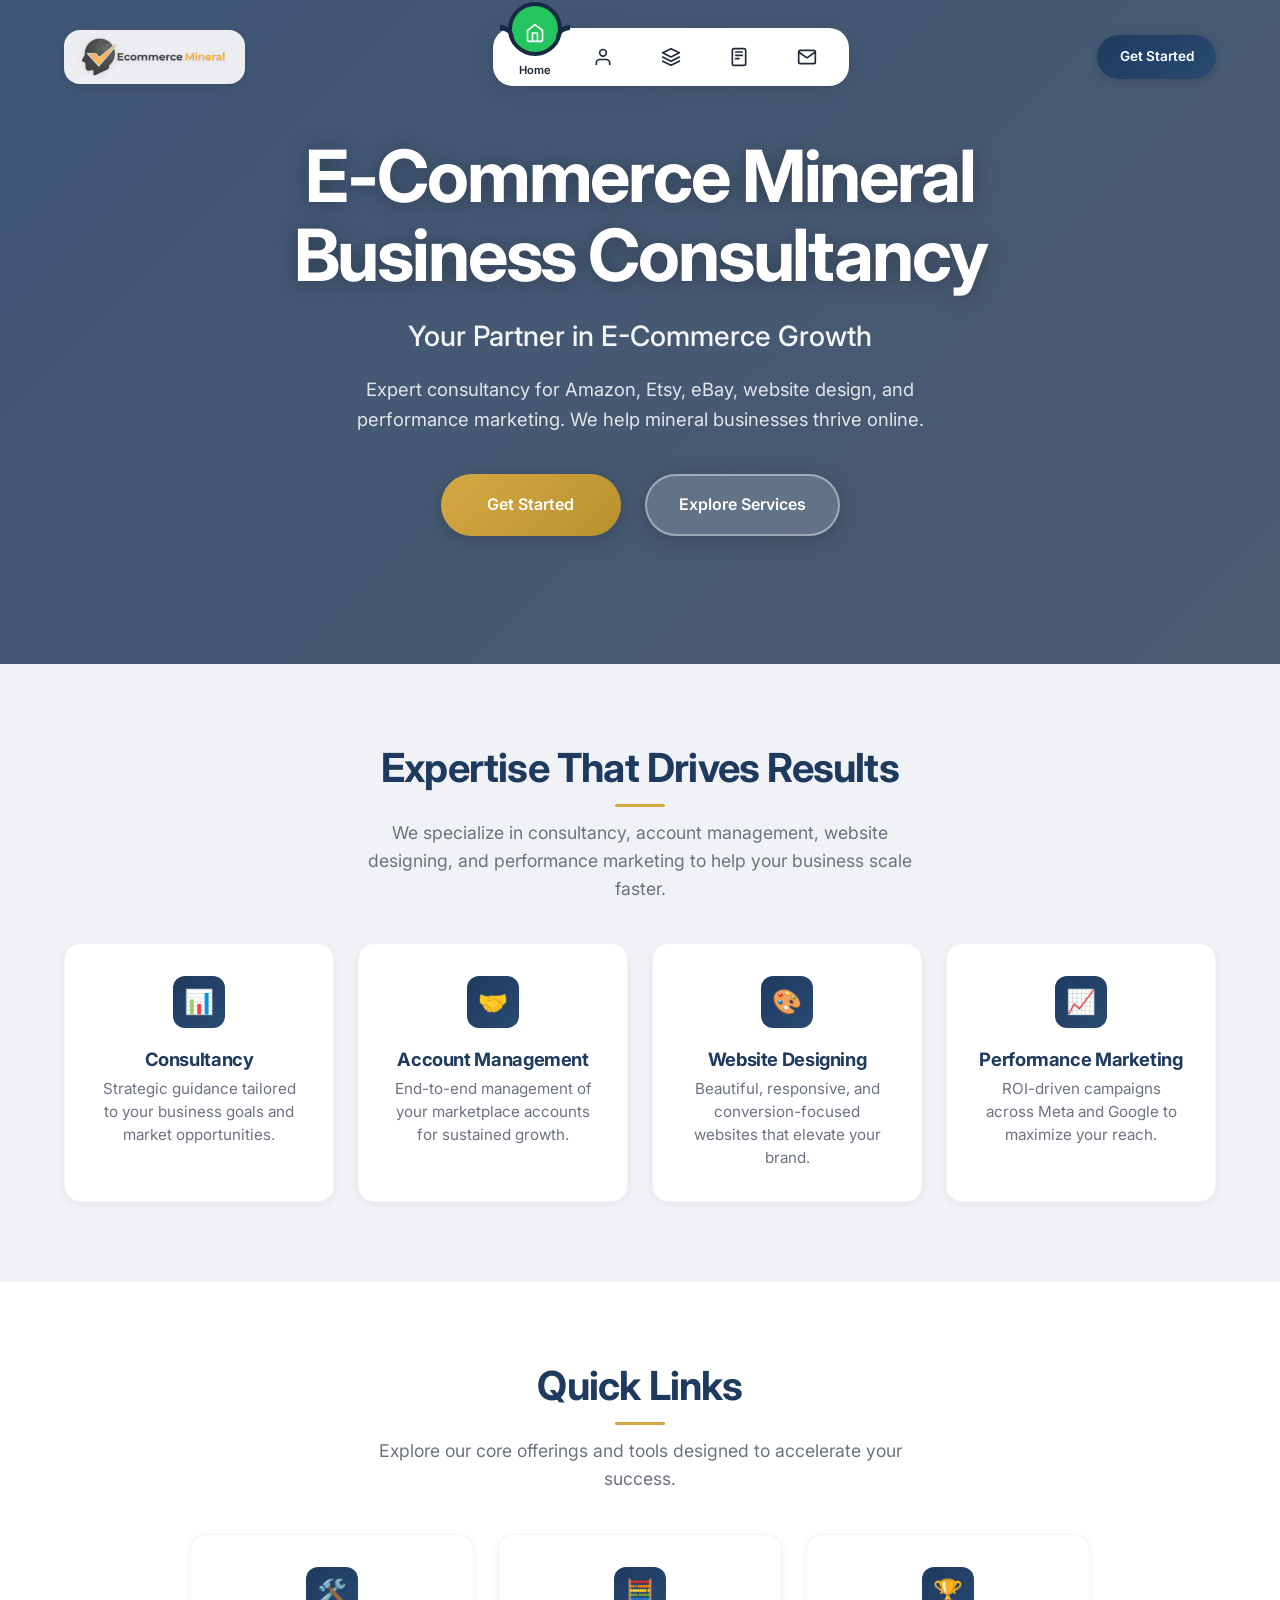
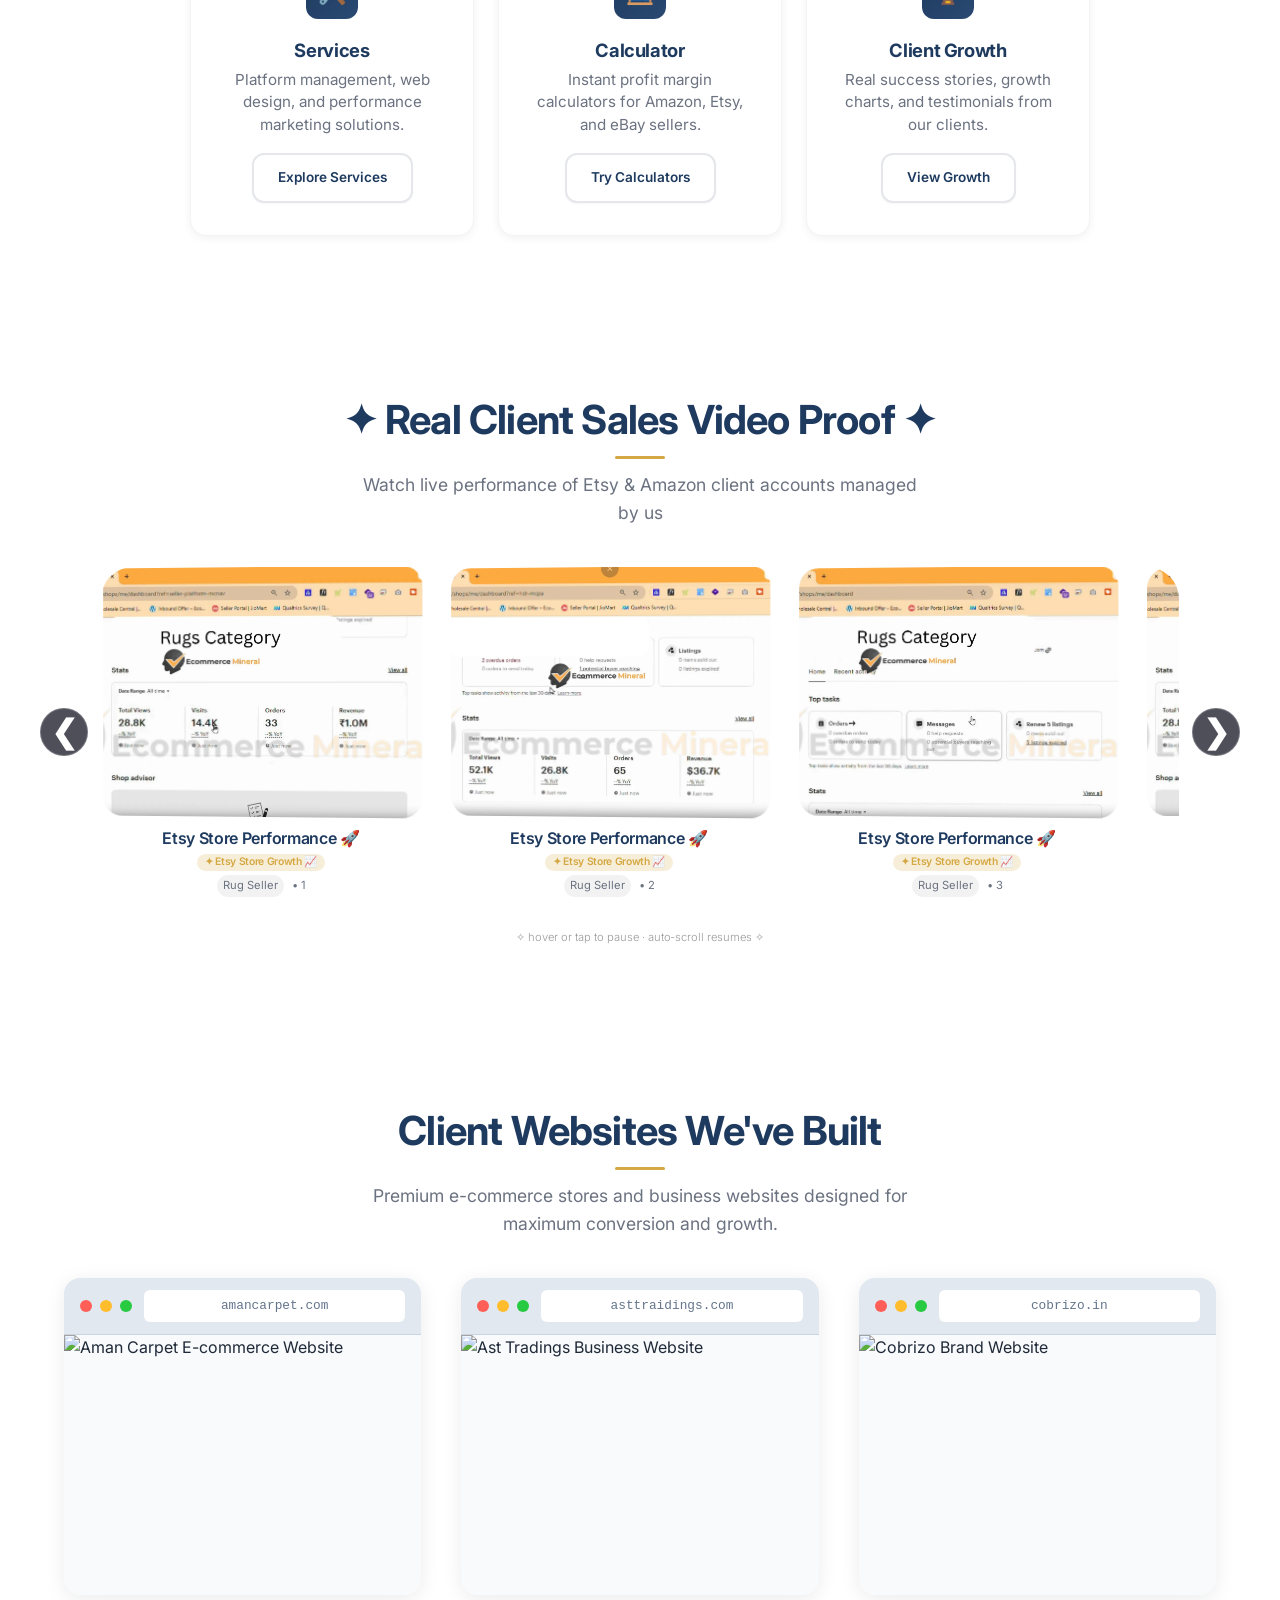
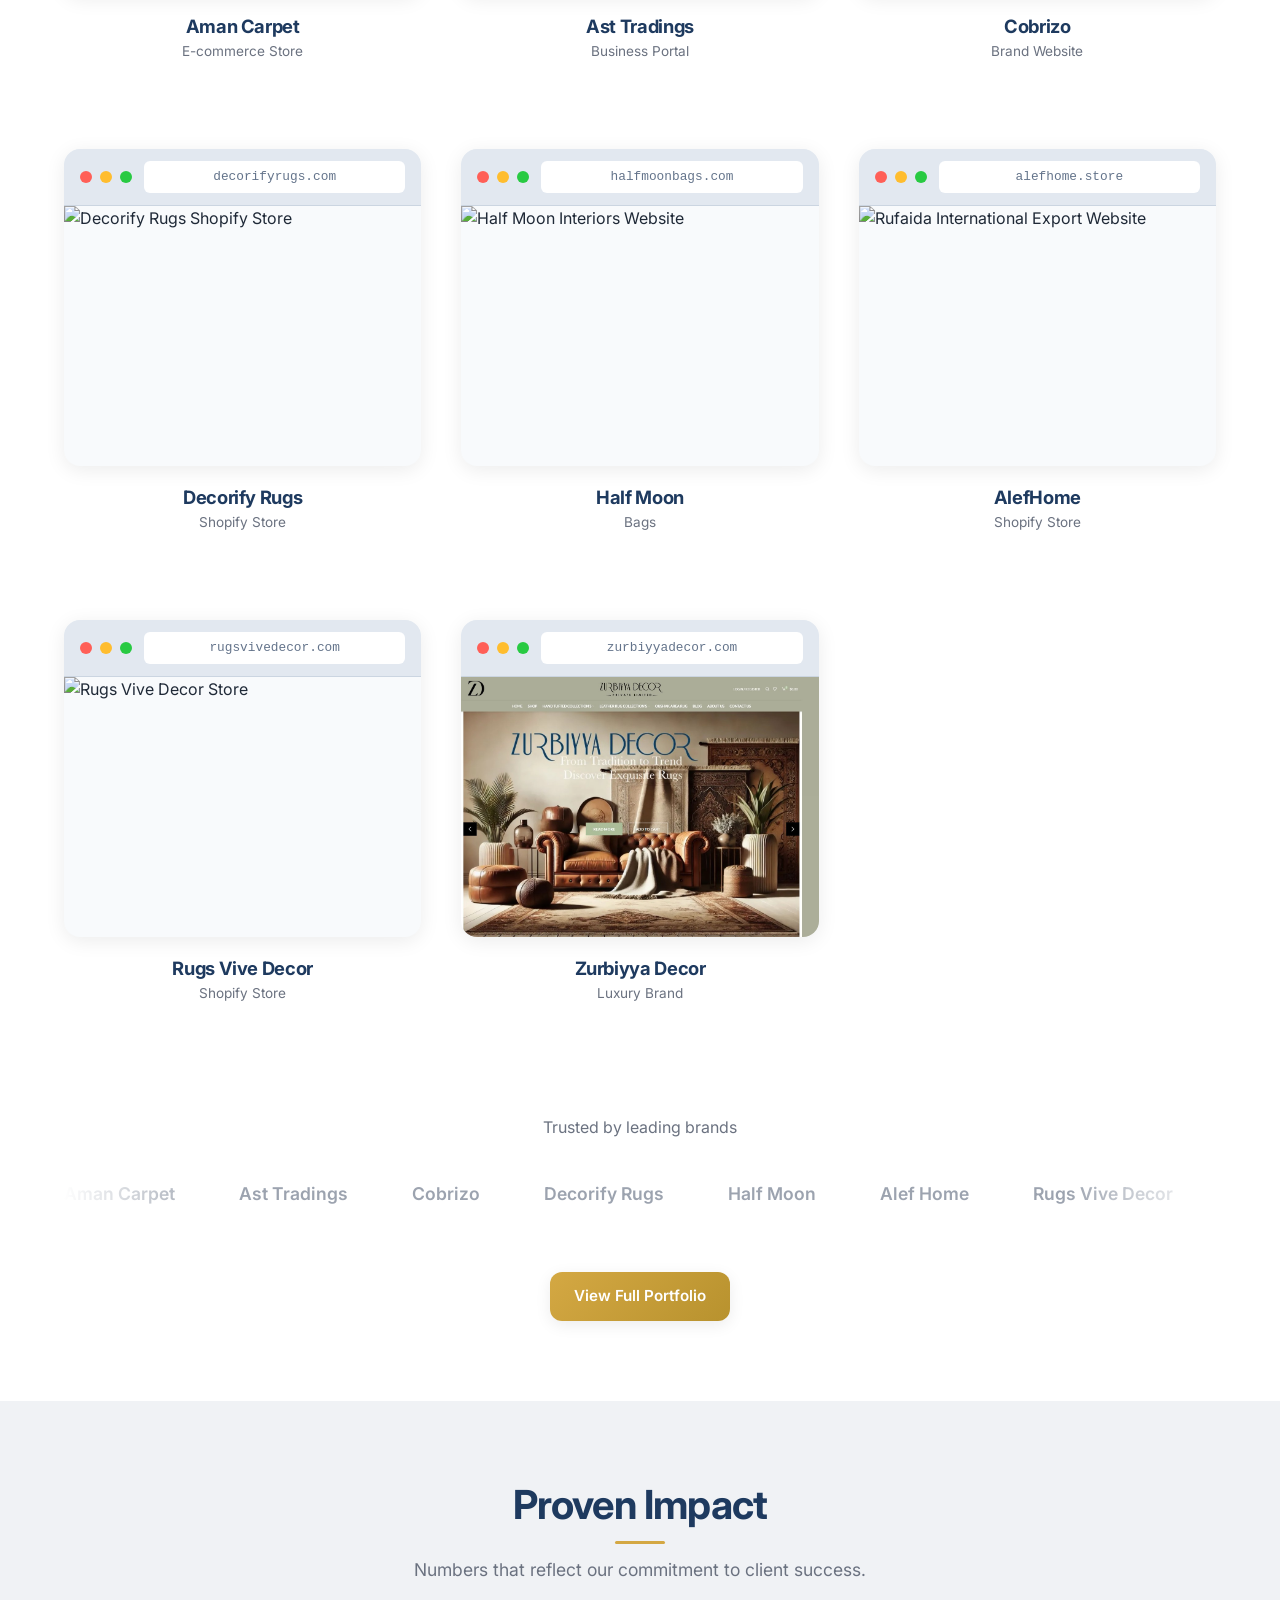
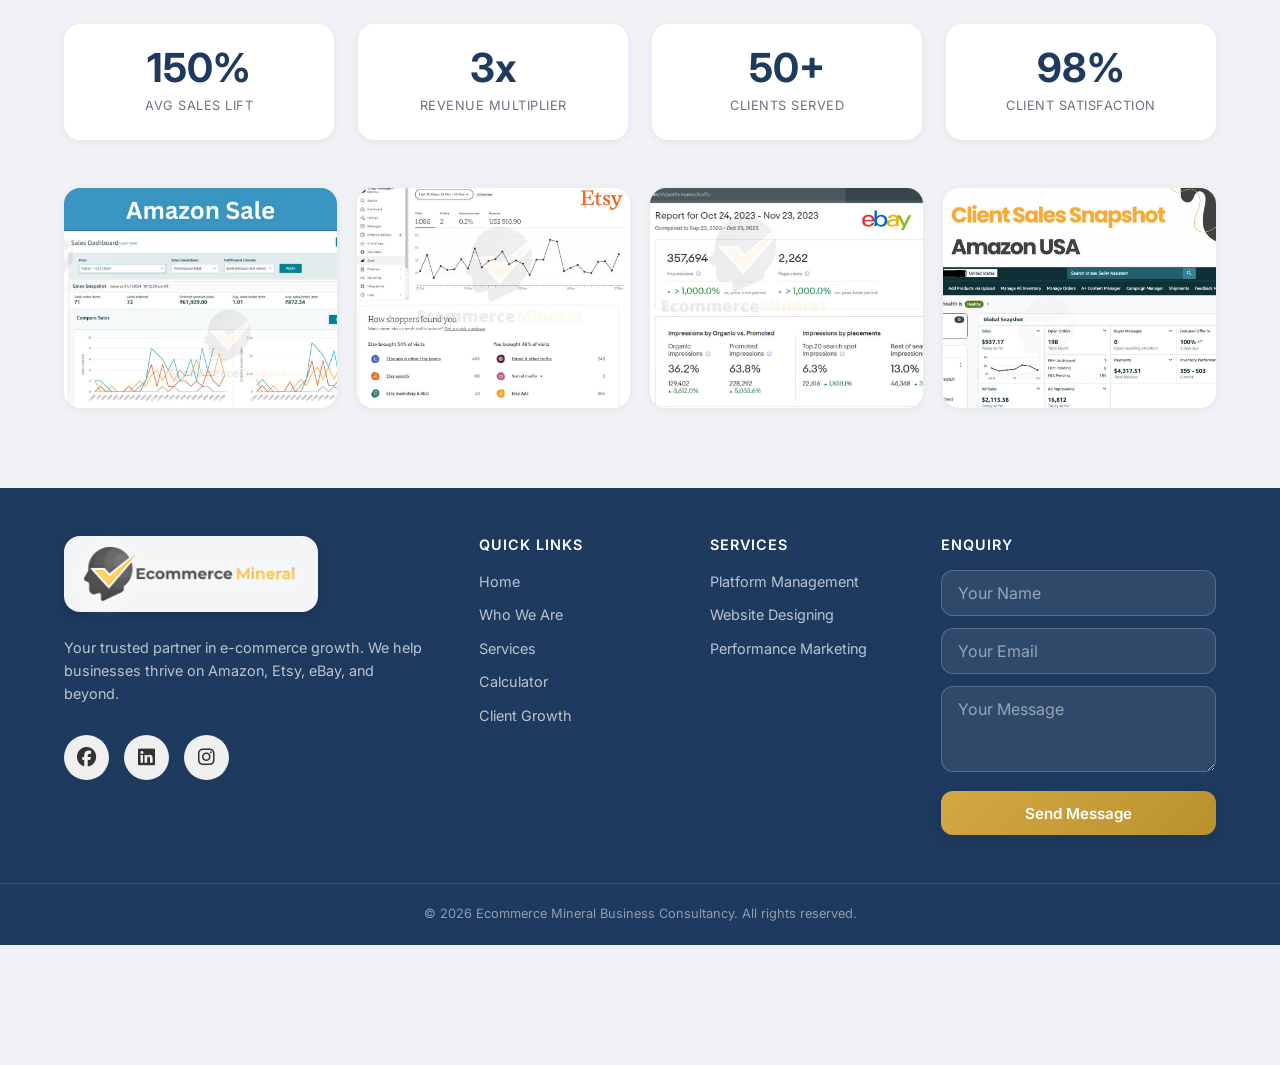
==== commit 1a3db50e: "Update index.html" ====
--- a/index.html
+++ b/index.html
@@ -111,7 +111,7 @@
                 <!-- Slide 1 -->
                 <div class="vc-slide-item">
                     <div class="vc-slide-video-wrapper">
-                        <video class="vc-video" preload="none" loading="lazy" poster="images/Video/poster1.jpg" muted loop playsinline>
+                        <video class="vc-video" preload="none" loading="lazy" poster="images/Video/poster1.webp" muted loop playsinline>
                             <source src="images/Video/EtsyStoreGrowtRugSaller1.mp4" type="video/mp4">
                         </video>
                     </div>
@@ -123,7 +123,7 @@
                 <!-- Slide 2 -->
                 <div class="vc-slide-item">
                     <div class="vc-slide-video-wrapper">
-                        <video class="vc-video" preload="none" loading="lazy" poster="images/Video/poster2.jpg" muted loop playsinline>
+                        <video class="vc-video" preload="none" loading="lazy" poster="images/Video/poster2.webp" muted loop playsinline>
                             <source src="images/Video/EtsyStoreGrowtRugSaller2.mp4" type="video/mp4">
                         </video>
                     </div>
@@ -135,7 +135,7 @@
                 <!-- Slide 3 -->
                 <div class="vc-slide-item">
                     <div class="vc-slide-video-wrapper">
-                        <video class="vc-video" preload="none" loading="lazy" poster="images/Video/poster3.jpg" muted loop playsinline>
+                        <video class="vc-video" preload="none" loading="lazy" poster="images/Video/poster3.webp" muted loop playsinline>
                             <source src="images/Video/EtsyStoreGrowtRugSaller3.mp4" type="video/mp4">
                         </video>
                     </div>
@@ -147,7 +147,7 @@
                 <!-- Duplicate slides for infinite loop (same as above) -->
                 <div class="vc-slide-item">
                     <div class="vc-slide-video-wrapper">
-                        <video class="vc-video" preload="none" loading="lazy" poster="images/Video/poster1.jpg" muted loop playsinline>
+                        <video class="vc-video" preload="none" loading="lazy" poster="images/Video/poster1.webp" muted loop playsinline>
                             <source src="images/Video/EtsyStoreGrowtRugSaller1.mp4" type="video/mp4">
                         </video>
                     </div>
@@ -158,7 +158,7 @@
                 </div>
                 <div class="vc-slide-item">
                     <div class="vc-slide-video-wrapper">
-                        <video class="vc-video" preload="none" loading="lazy" poster="images/Video/poster2.jpg" muted loop playsinline>
+                        <video class="vc-video" preload="none" loading="lazy" poster="images/Video/poster2.webp" muted loop playsinline>
                             <source src="images/Video/EtsyStoreGrowtRugSaller2.mp4" type="video/mp4">
                         </video>
                     </div>
@@ -169,7 +169,7 @@
                 </div>
                 <div class="vc-slide-item">
                     <div class="vc-slide-video-wrapper">
-                        <video class="vc-video" preload="none" loading="lazy" poster="images/Video/poster3.jpg" muted loop playsinline>
+                        <video class="vc-video" preload="none" loading="lazy" poster="images/Video/poster3.webp" muted loop playsinline>
                             <source src="images/Video/EtsyStoreGrowtRugSaller3.mp4" type="video/mp4">
                         </video>
                     </div>
--- a/css/style.css
+++ b/css/style.css
@@ -1938,7 +1938,7 @@
     }
 }
 /* ============================================
-   Video Carousel Styles - Modified (Text lower, no shadow)
+   Video Carousel - Text below video, no shadow, animated
    ============================================ */
 
 .vc-carousel-wrapper {
@@ -1981,8 +1981,6 @@
     flex: 1;
     overflow: hidden;
     border-radius: 32px;
-    mask-image: linear-gradient(90deg, transparent, black 4%, black 96%, transparent);
-    -webkit-mask-image: linear-gradient(90deg, transparent, black 4%, black 96%, transparent);
     width: 100%;
 }
 
@@ -1993,115 +1991,98 @@
     will-change: transform;
 }
 
-.vc-slide {
-    position: relative;
+/* Slide item – video + text below */
+.vc-slide-item {
     flex: 0 0 auto;
     width: 320px;
+    background: transparent;
+    border-radius: 20px;
+    overflow: visible;
+}
+
+.vc-slide-video-wrapper {
+    width: 100%;
     height: 250px;
-    border-radius: 28px;
+    border-radius: 20px;
     overflow: hidden;
     transform: perspective(1000px) rotateY(-4deg);
     transition: transform 0.4s cubic-bezier(0.2, 0.9, 0.4, 1.1);
-    /* box-shadow removed */
-    box-shadow: none;
-    cursor: pointer;
-}
-
-/* Remove the after pseudo-element glow/shadow if wanted (keep subtle border on hover) */
-.vc-slide::after {
-    content: '';
-    position: absolute;
-    inset: 0;
-    border-radius: 28px;
-    padding: 2px;
-    background: linear-gradient(125deg, rgba(210, 180, 255, 0), rgba(210, 180, 255, 0.4), rgba(210, 180, 255, 0));
-    mask: linear-gradient(#fff 0 0) content-box, linear-gradient(#fff 0 0);
-    -webkit-mask-composite: xor;
-    mask-composite: exclude;
-    opacity: 0;
-    transition: opacity 0.3s;
-    pointer-events: none;
-}
-
-.vc-slide:hover::after {
-    opacity: 1;
-}
-
-.vc-slide:hover {
+    box-shadow: none; /* No shadow */
+    background: #f0f0f0;
+}
+
+.vc-slide-item:hover .vc-slide-video-wrapper {
     transform: perspective(1000px) rotateY(0deg) scale(1.02) translateY(-6px);
-    box-shadow: none; /* No shadow on hover either */
-}
-
-.vc-slide video {
+}
+
+.vc-video {
     width: 100%;
     height: 100%;
     object-fit: cover;
     transition: transform 0.4s ease;
 }
 
-.vc-slide:hover video {
+.vc-slide-item:hover .vc-video {
     transform: scale(1.02);
 }
 
-/* Overlay - moved lower, padding reduced, gradient softer */
-.vc-slide-overlay {
-    position: absolute;
-    bottom: 0;
-    left: 0;
-    right: 0;
-    background: linear-gradient(to top, rgba(0, 0, 0, 0.6), rgba(0, 0, 0, 0.2) 60%, transparent);
-    padding: 0.5rem 1rem 0.8rem;
-    backdrop-filter: blur(2px);
-    border-bottom-left-radius: 28px;
-    border-bottom-right-radius: 28px;
-    transition: background 0.3s;
-}
-
-.vc-slide:hover .vc-slide-overlay {
-    background: linear-gradient(to top, rgba(20, 15, 35, 0.8), rgba(20, 15, 35, 0.4) 70%, transparent);
-}
-
-/* Title and description text slightly smaller and compact */
+/* Text container below video – animated fade-in on scroll */
+.vc-slide-text {
+    margin-top: 12px;
+    text-align: center;
+    padding: 0 5px;
+    opacity: 0;
+    transform: translateY(15px);
+    transition: opacity 0.5s ease, transform 0.5s ease;
+}
+
+.vc-slide-text.animated {
+    opacity: 1;
+    transform: translateY(0);
+}
+
 .vc-slide-title {
     font-size: 1rem;
     font-weight: 600;
-    color: white;
+    color: var(--primary, #1E3A5F);
     display: flex;
     align-items: center;
+    justify-content: center;
     gap: 6px;
     flex-wrap: wrap;
-    margin-bottom: 2px;
+    margin-bottom: 4px;
 }
 
 .vc-slide-title span {
-    background: rgba(255, 215, 150, 0.25);
-    backdrop-filter: blur(5px);
+    background: rgba(212, 168, 67, 0.2);
     font-size: 0.65rem;
     padding: 2px 8px;
     border-radius: 40px;
+    color: var(--accent, #D4A843);
 }
 
 .vc-slide-desc {
     font-size: 0.7rem;
-    color: rgba(255, 245, 240, 0.85);
-    margin-top: 2px;
-    display: flex;
-    gap: 10px;
+    color: var(--text-secondary, #6B7280);
+    display: flex;
+    align-items: center;
+    justify-content: center;
+    gap: 8px;
     flex-wrap: wrap;
 }
 
 .vc-slide-desc i {
     font-style: normal;
-    background: rgba(255, 255, 245, 0.15);
+    background: rgba(0, 0, 0, 0.05);
     padding: 2px 6px;
     border-radius: 20px;
 }
 
 .vc-carousel-note {
     text-align: center;
-    margin-top: 1rem;
+    margin-top: 1.5rem;
     font-size: 0.7rem;
-    color: rgba(180, 170, 210, 0.5);
+    color: rgba(0,0,0,0.4);
     font-weight: 300;
 }
 
@@ -2112,24 +2093,25 @@
         height: 40px;
         font-size: 1.6rem;
     }
-    .vc-slide {
+    .vc-slide-item {
         width: 260px;
+    }
+    .vc-slide-video-wrapper {
         height: 200px;
     }
     .vc-carousel-track {
         gap: 18px;
     }
-    .vc-slide-overlay {
-        padding: 0.3rem 0.8rem 0.6rem;
-    }
     .vc-slide-title {
         font-size: 0.9rem;
     }
 }
 
 @media (max-width: 480px) {
-    .vc-slide {
+    .vc-slide-item {
         width: 220px;
+    }
+    .vc-slide-video-wrapper {
         height: 170px;
     }
     .vc-carousel-track {
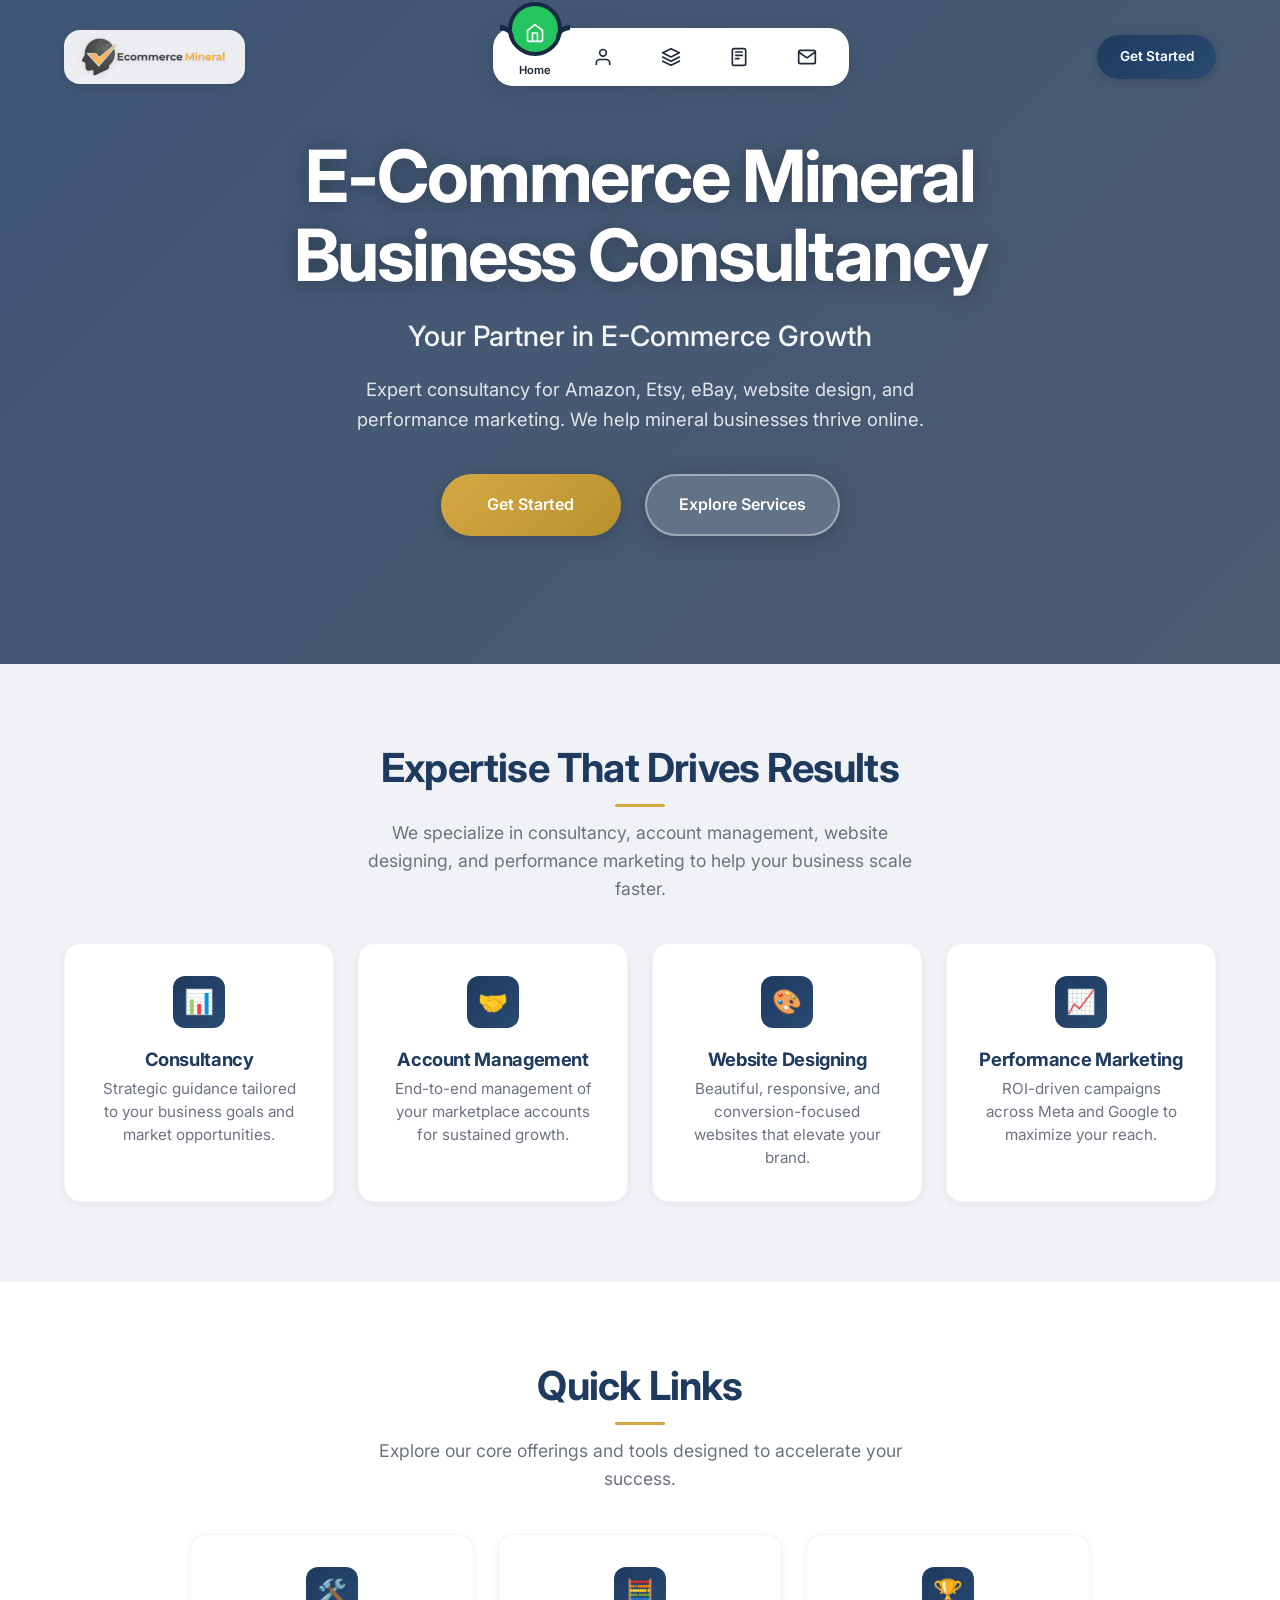
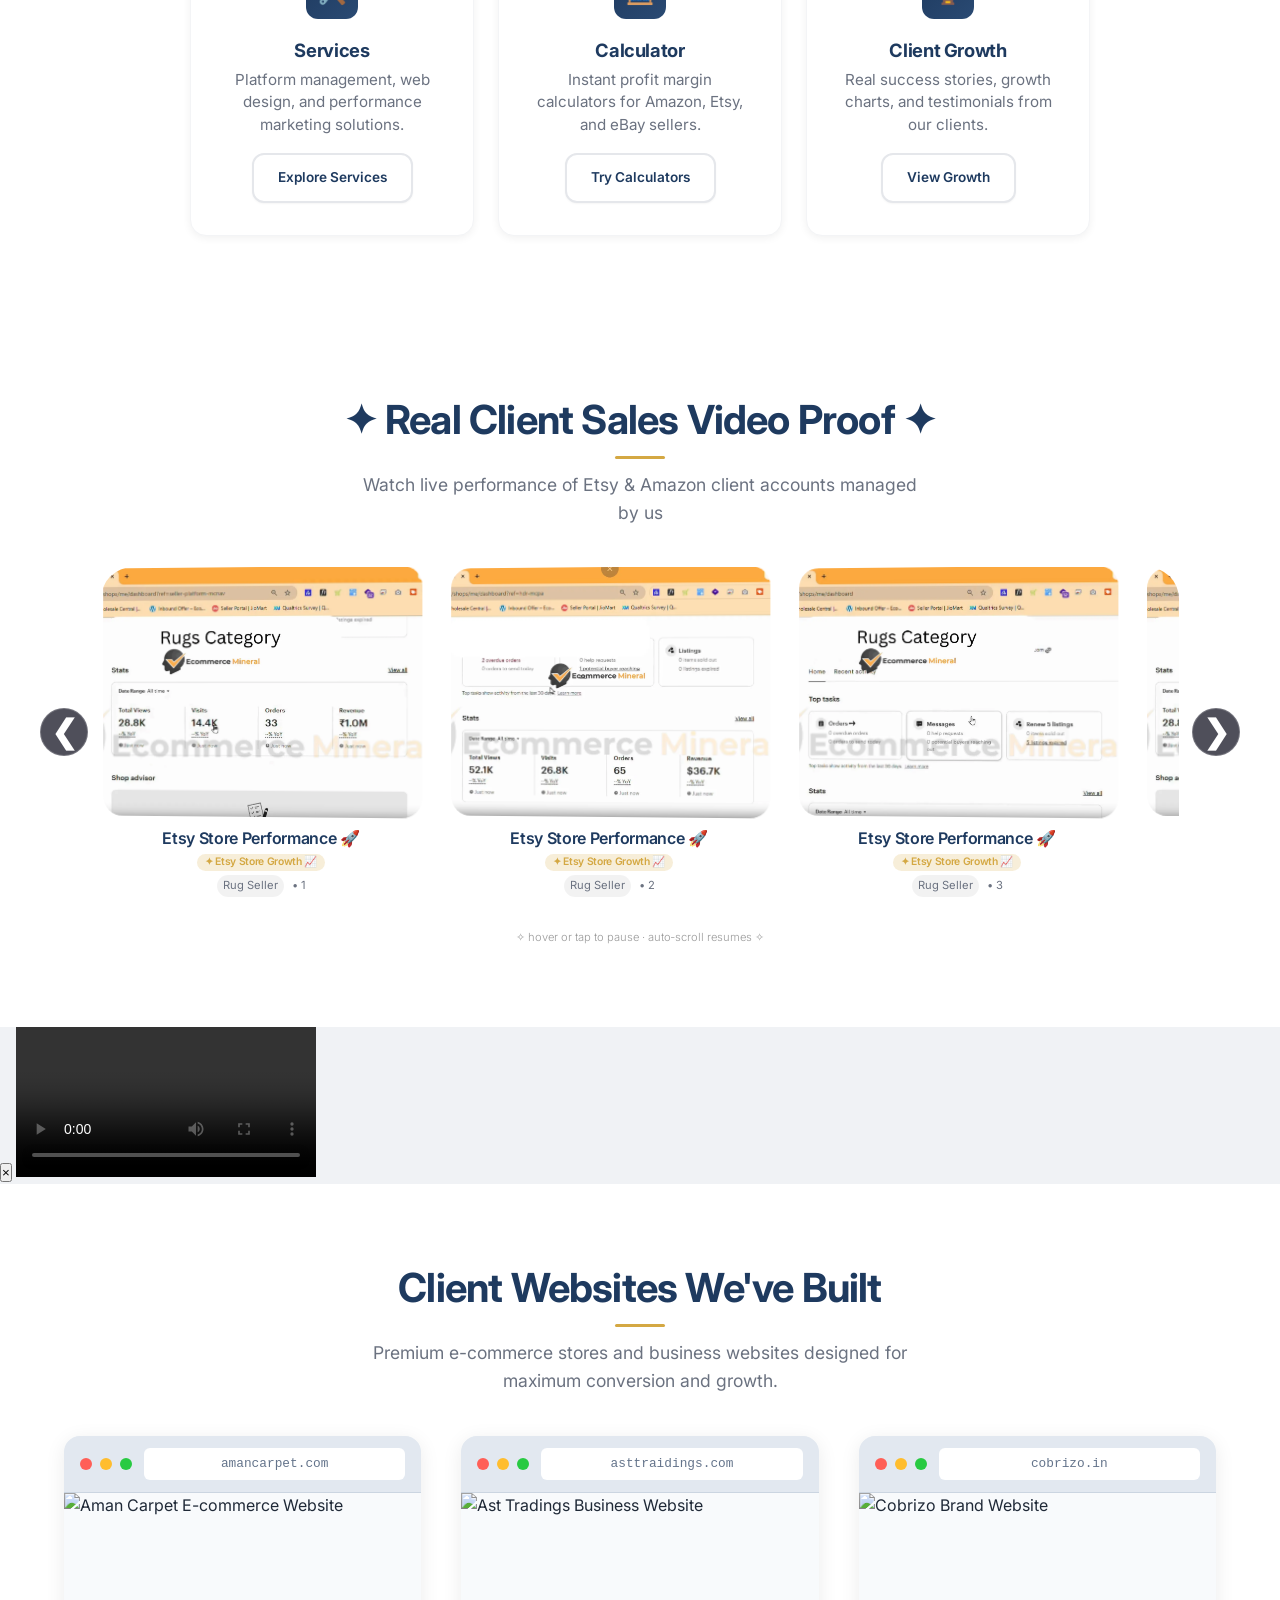
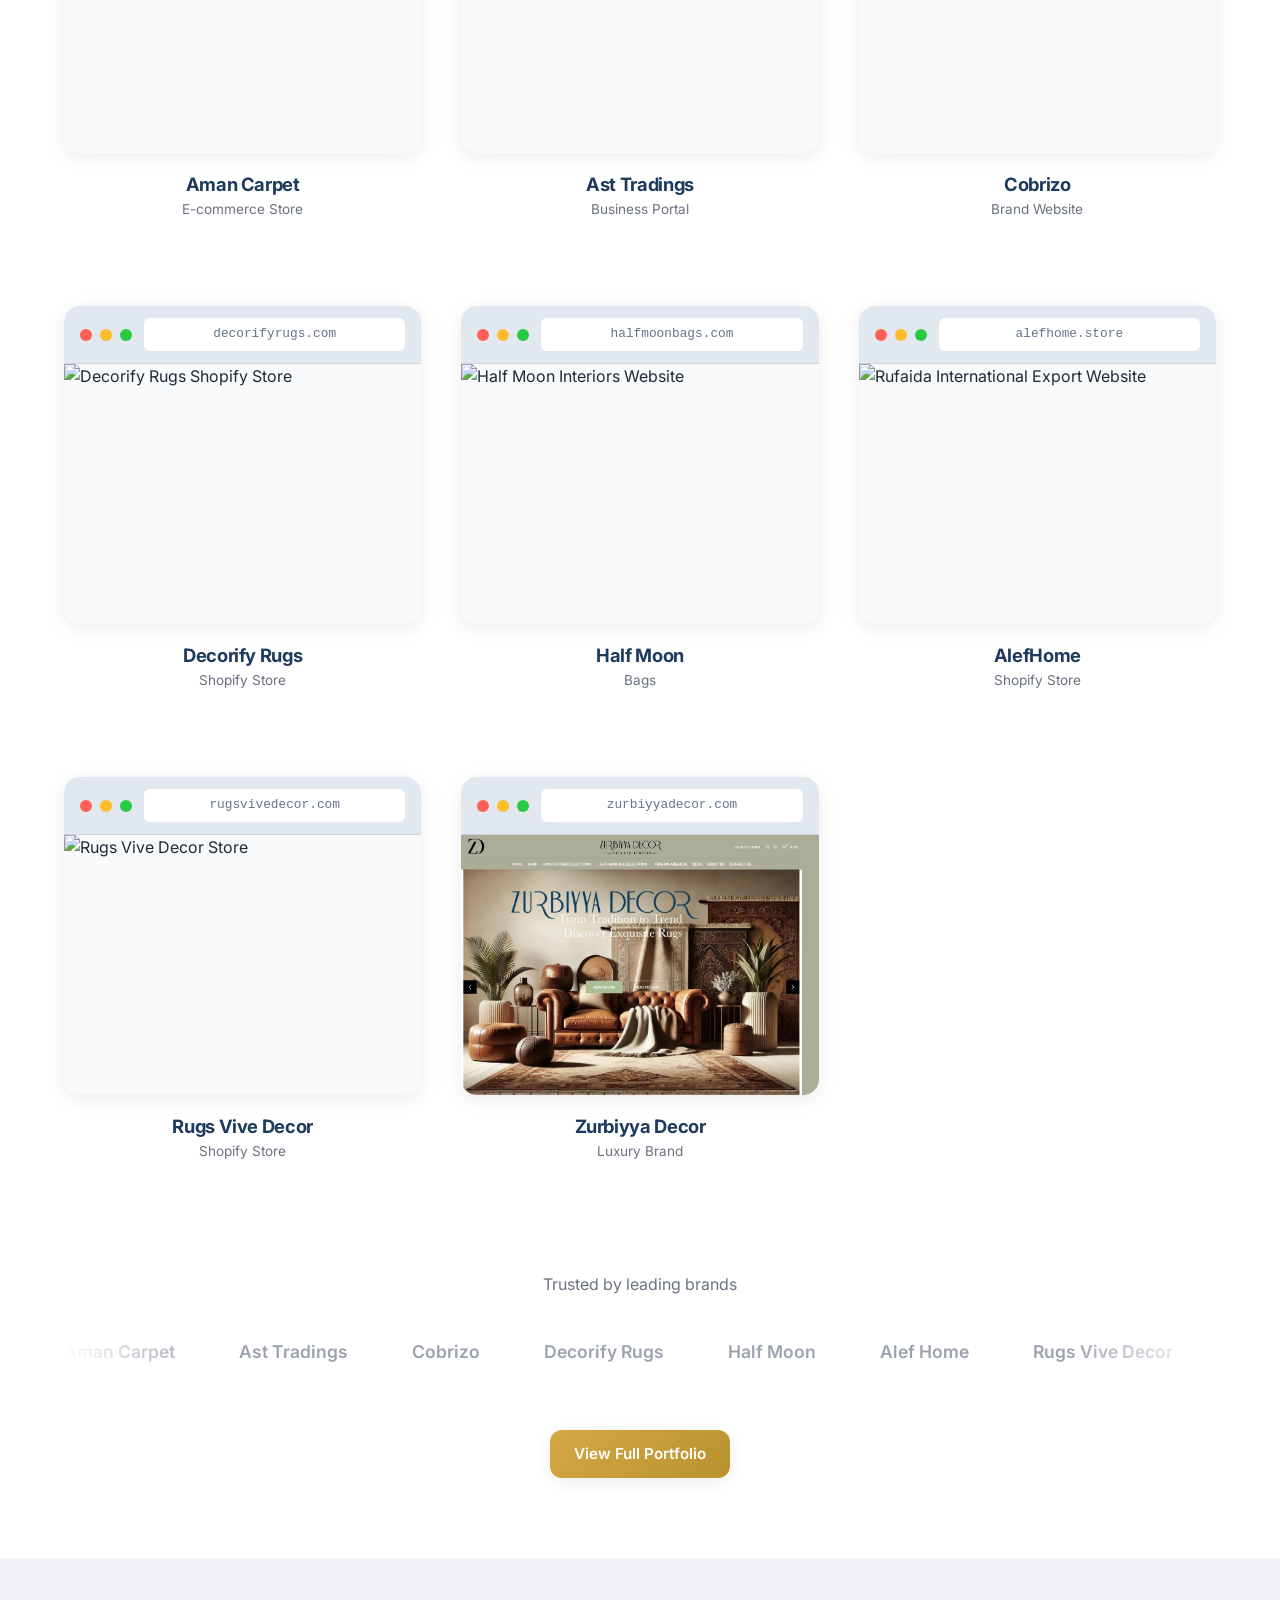
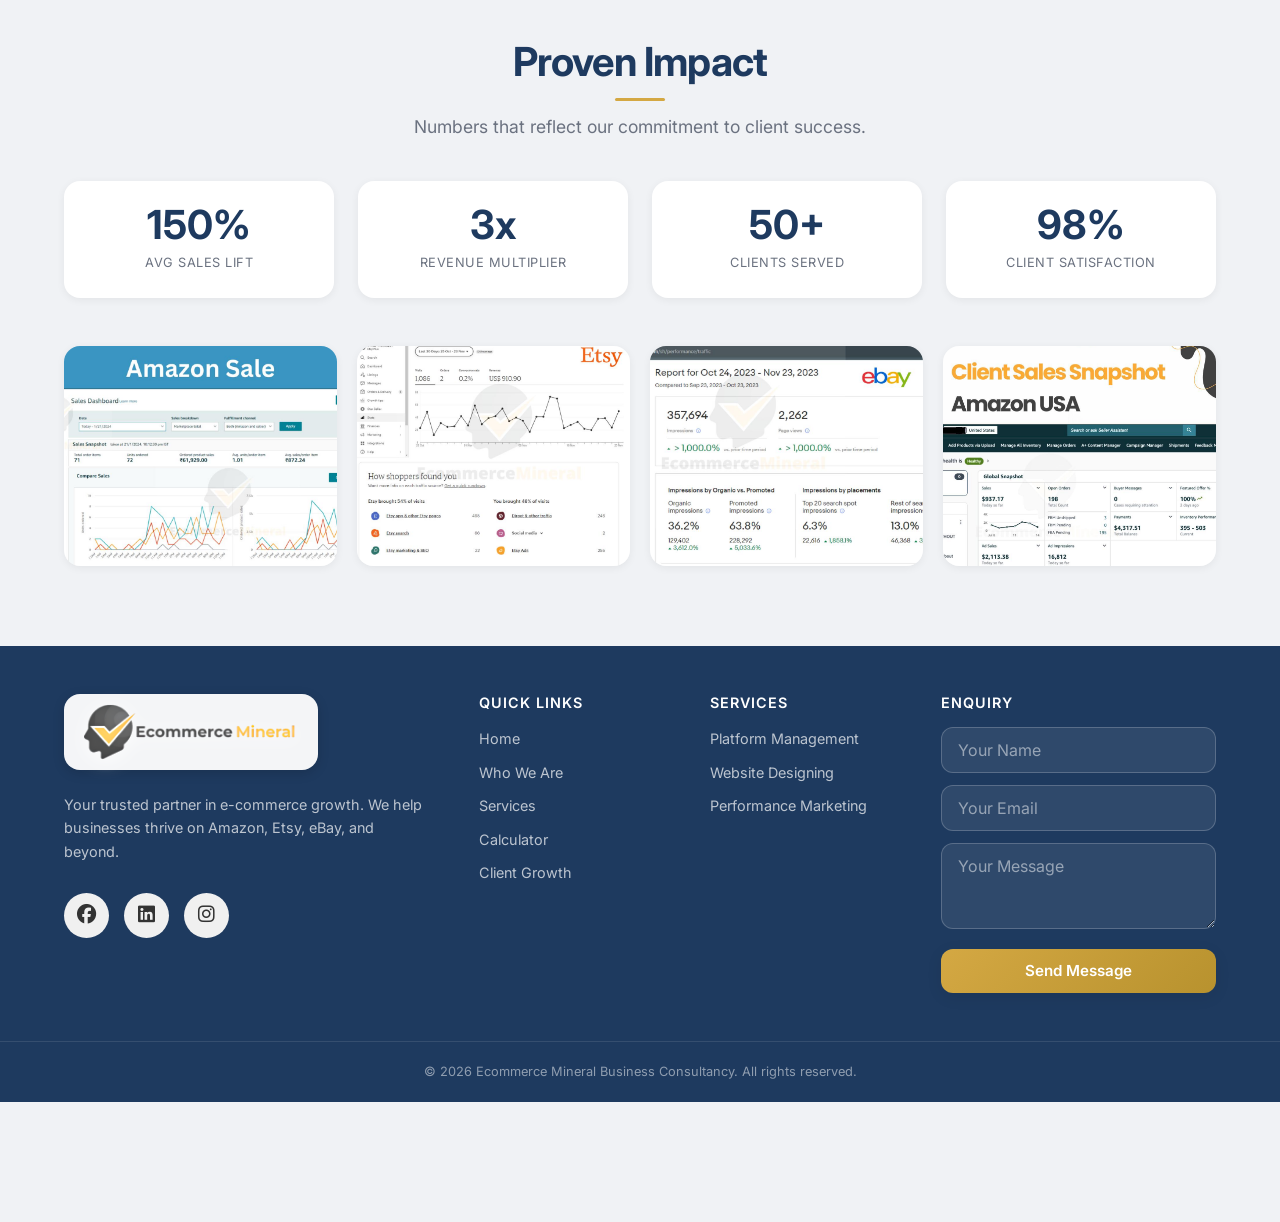
==== commit 8f4ecfc0: "Implement video popup modal in index.html Added a modal for video popup functionality." ====
--- a/index.html
+++ b/index.html
@@ -21,7 +21,7 @@
                 <video class="hero-bg-video" autoplay loop muted playsinline
                        poster="https://ecommercemineral-in-242244.hostingersite.com/wp-content/uploads/2026/04/Rugs-Category.mp4">
                     <!-- Replace this src with your video URL later -->
-                    <!-- <source src="your-video-file.mp4" type="video/mp4"> -->
+                    <source src="https://ecommercemineral-in-242244.hostingersite.com/wp-content/uploads/2026/04/Rugs-Category.mp4" type="video/mp4">
                 </video>
                 <div class="hero-bg-image"></div>
                 <div class="hero-overlay"></div>
@@ -184,6 +184,16 @@
     </div>
     <div class="vc-carousel-note">✧ hover or tap to pause · auto‑scroll resumes ✧</div>
 </section>
+        <!-- Modal for video popup -->
+<div id="vcVideoModal" class="vc-modal">
+    <div class="vc-modal-content">
+        <button class="vc-close-modal">&times;</button>
+        <video id="vcModalVideo" controls autoplay>
+            <source src="" type="video/mp4">
+            Your browser does not support the video tag.
+        </video>
+    </div>
+</div>
 
         <!-- Client Website Showcase -->
         <section class="section-padding showcase-section" style="background: var(--bg-white);">
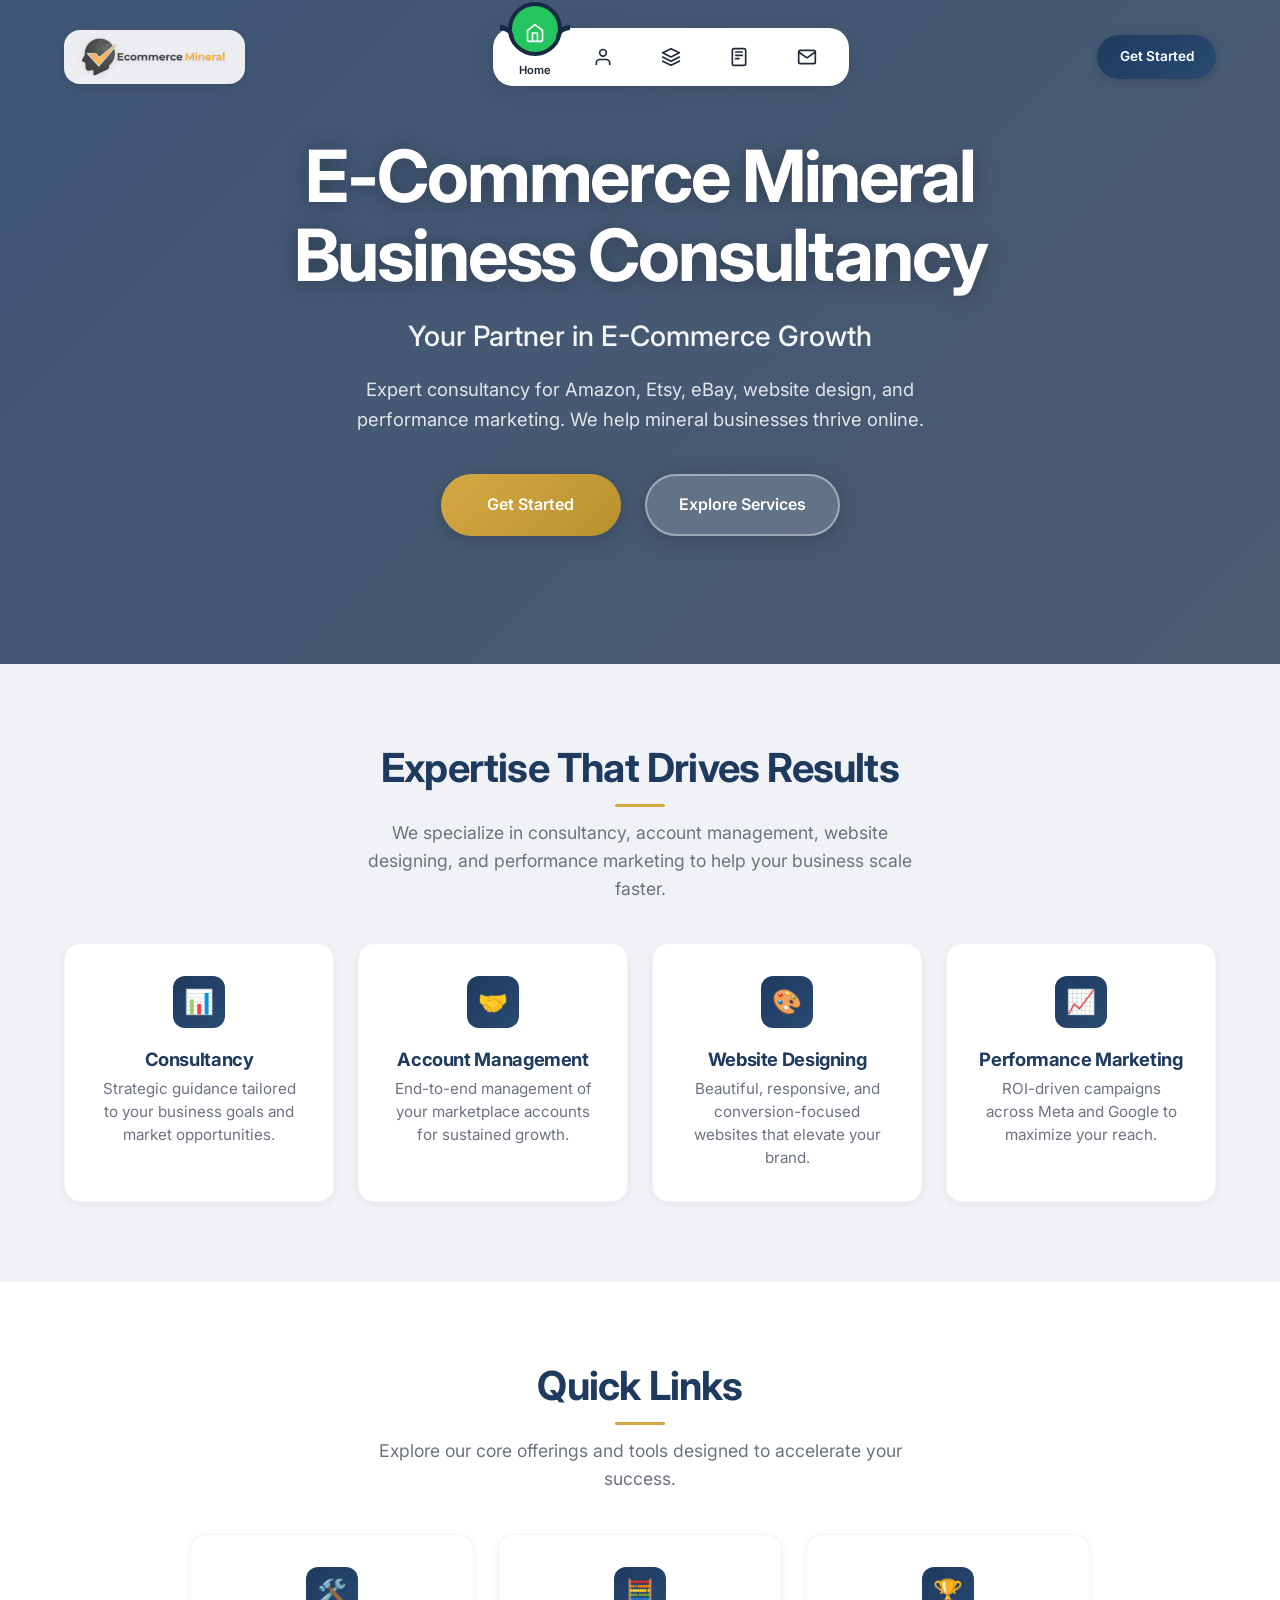
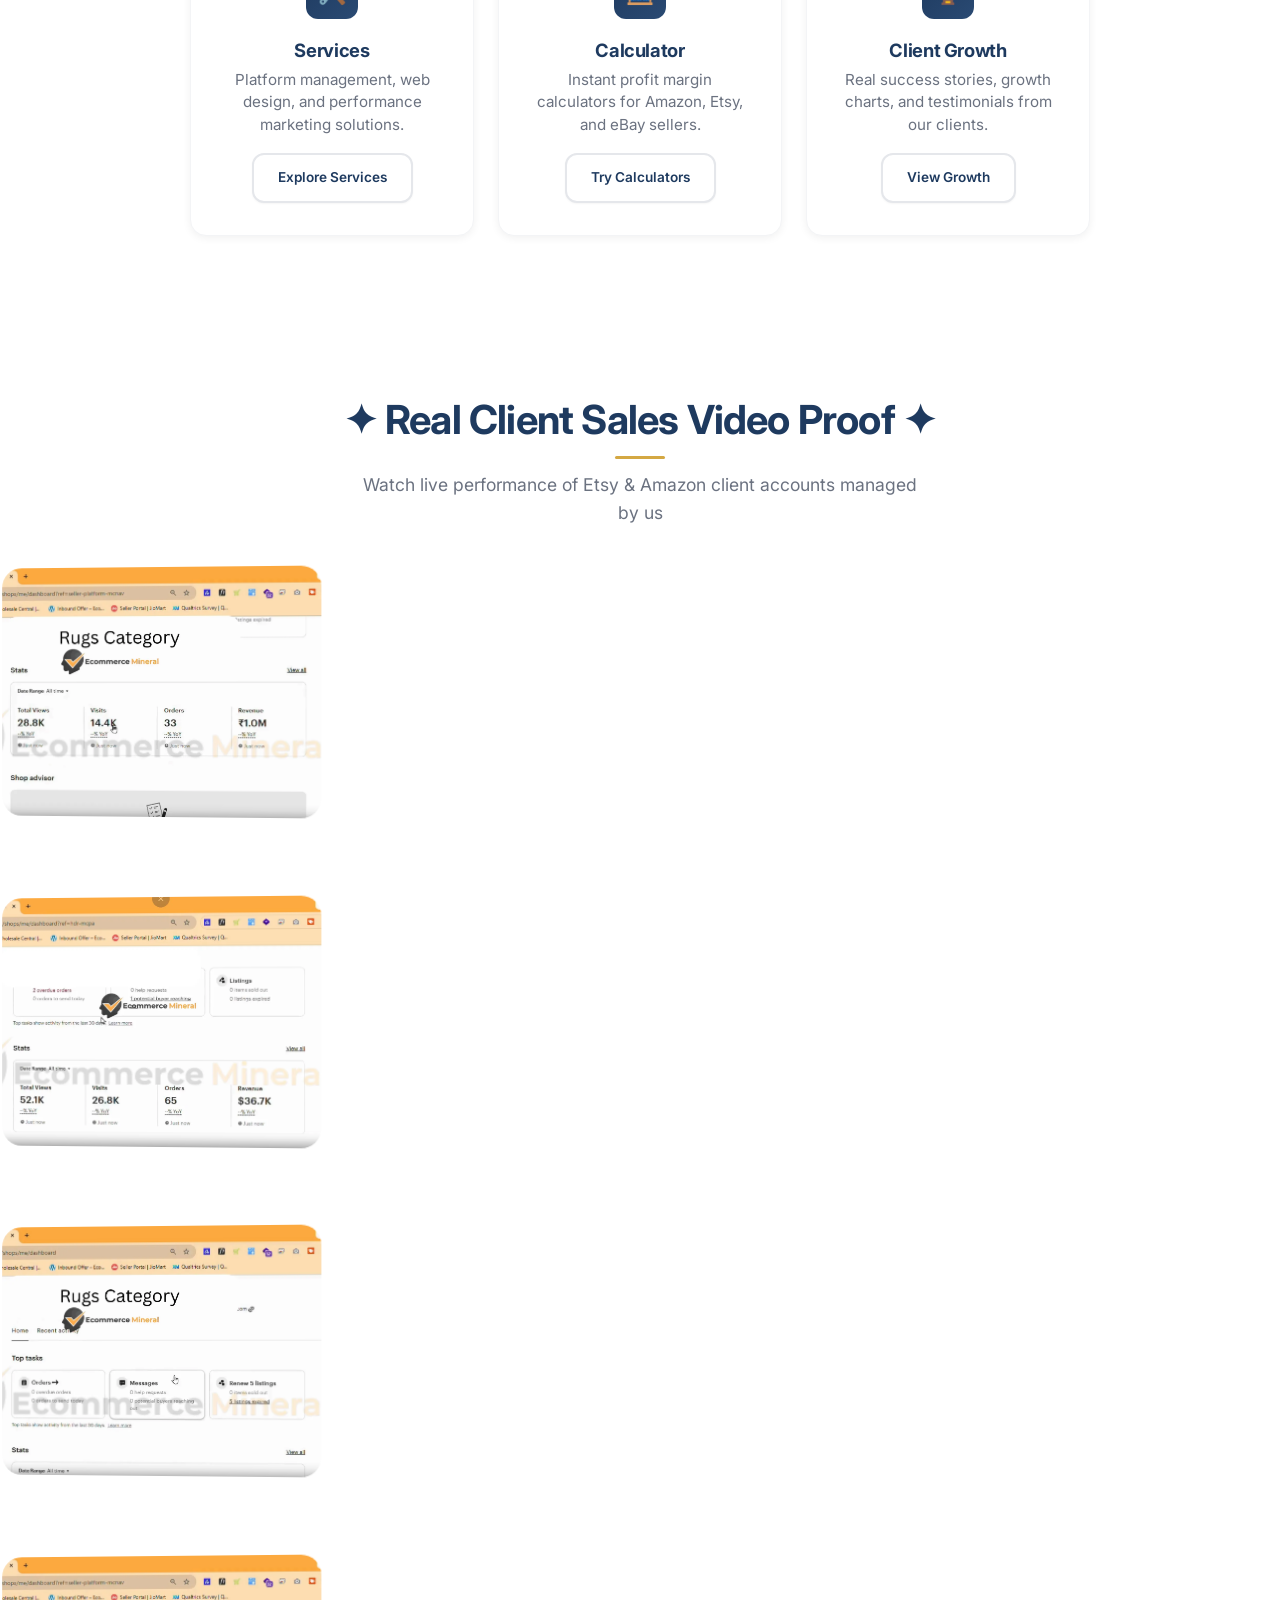
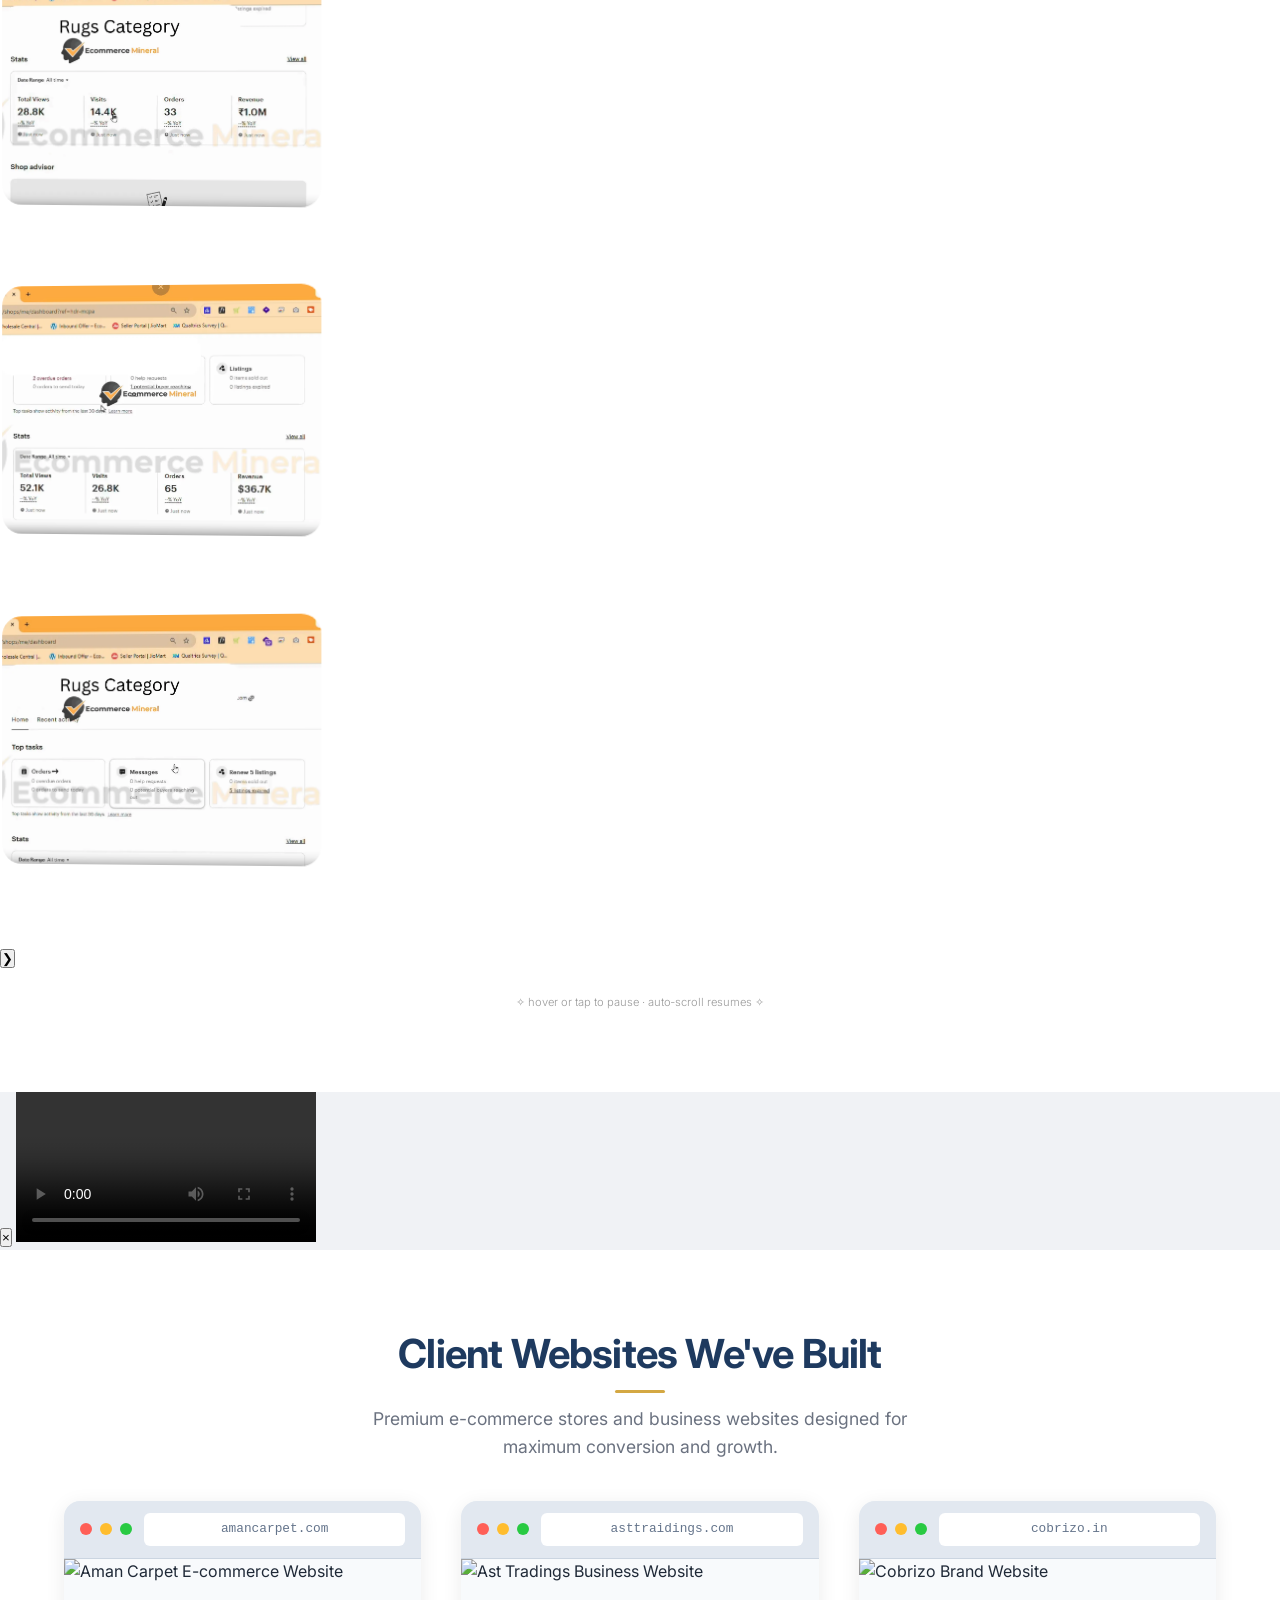
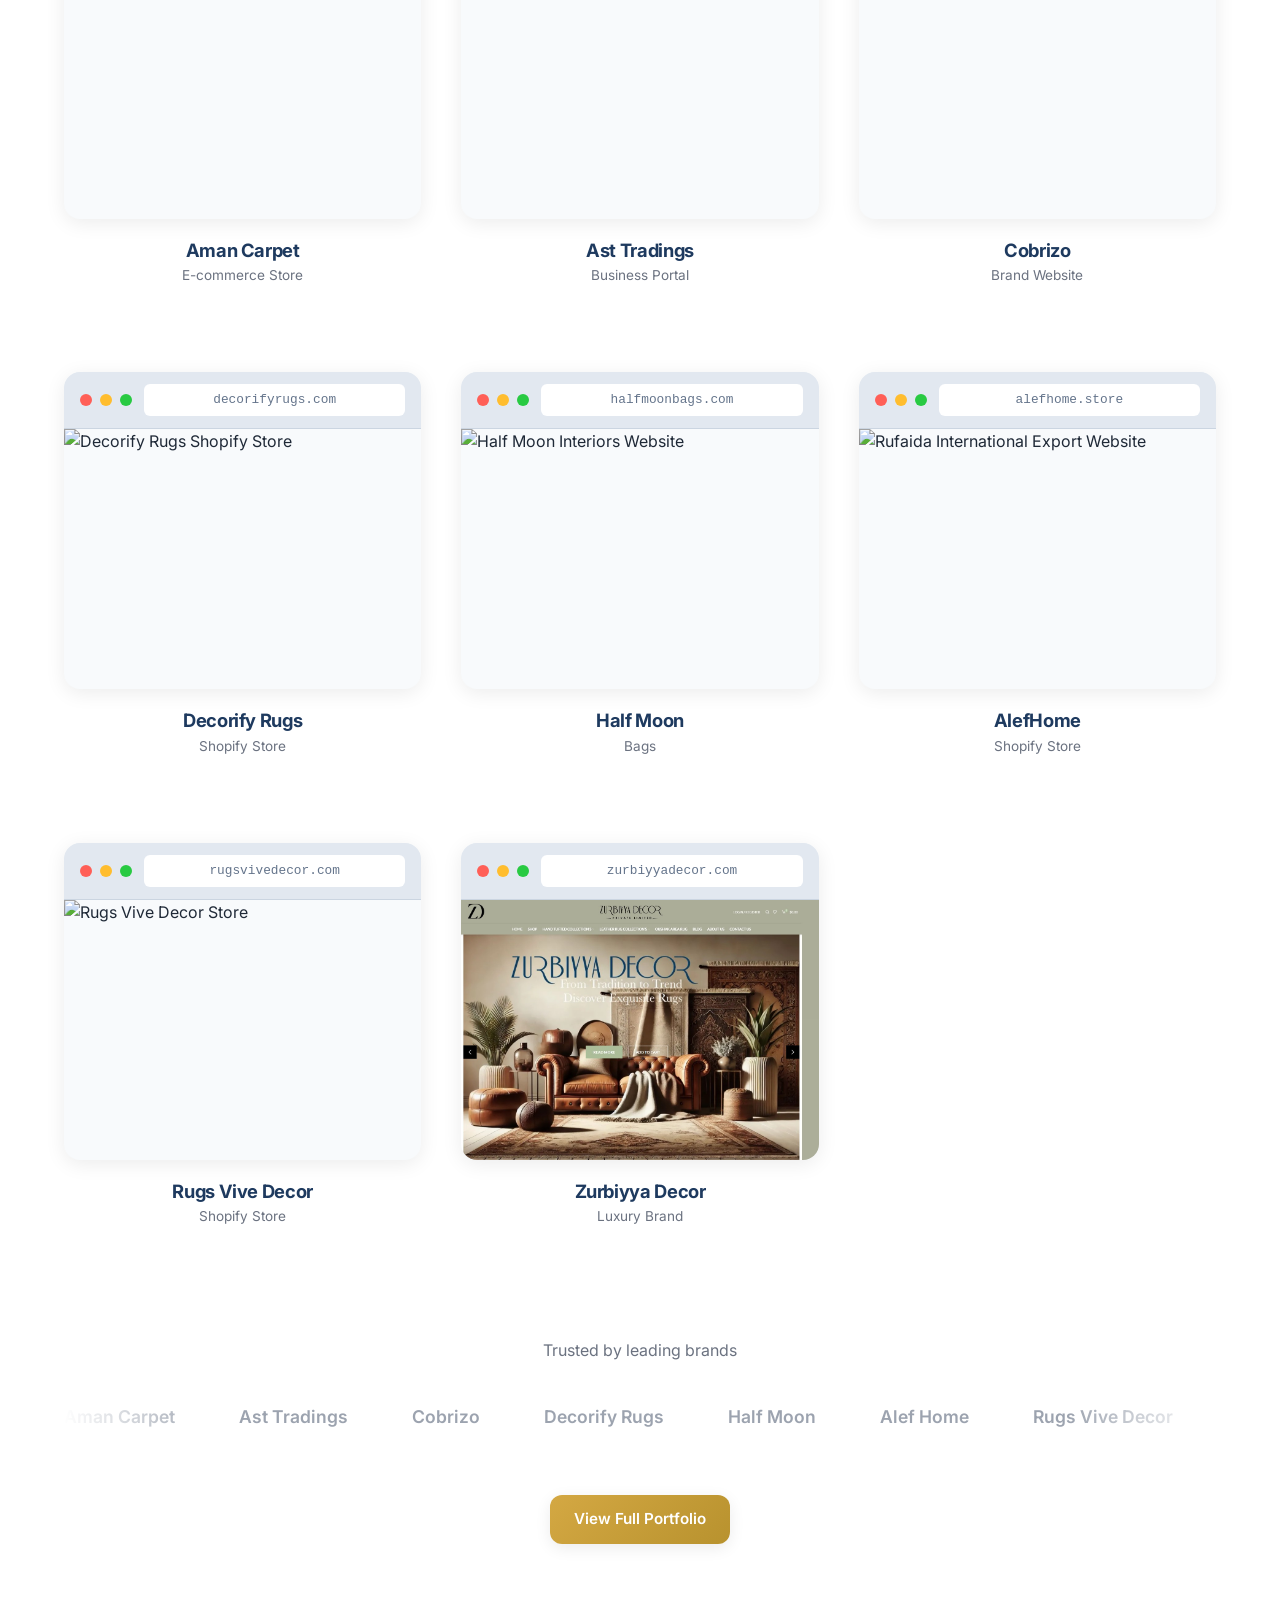
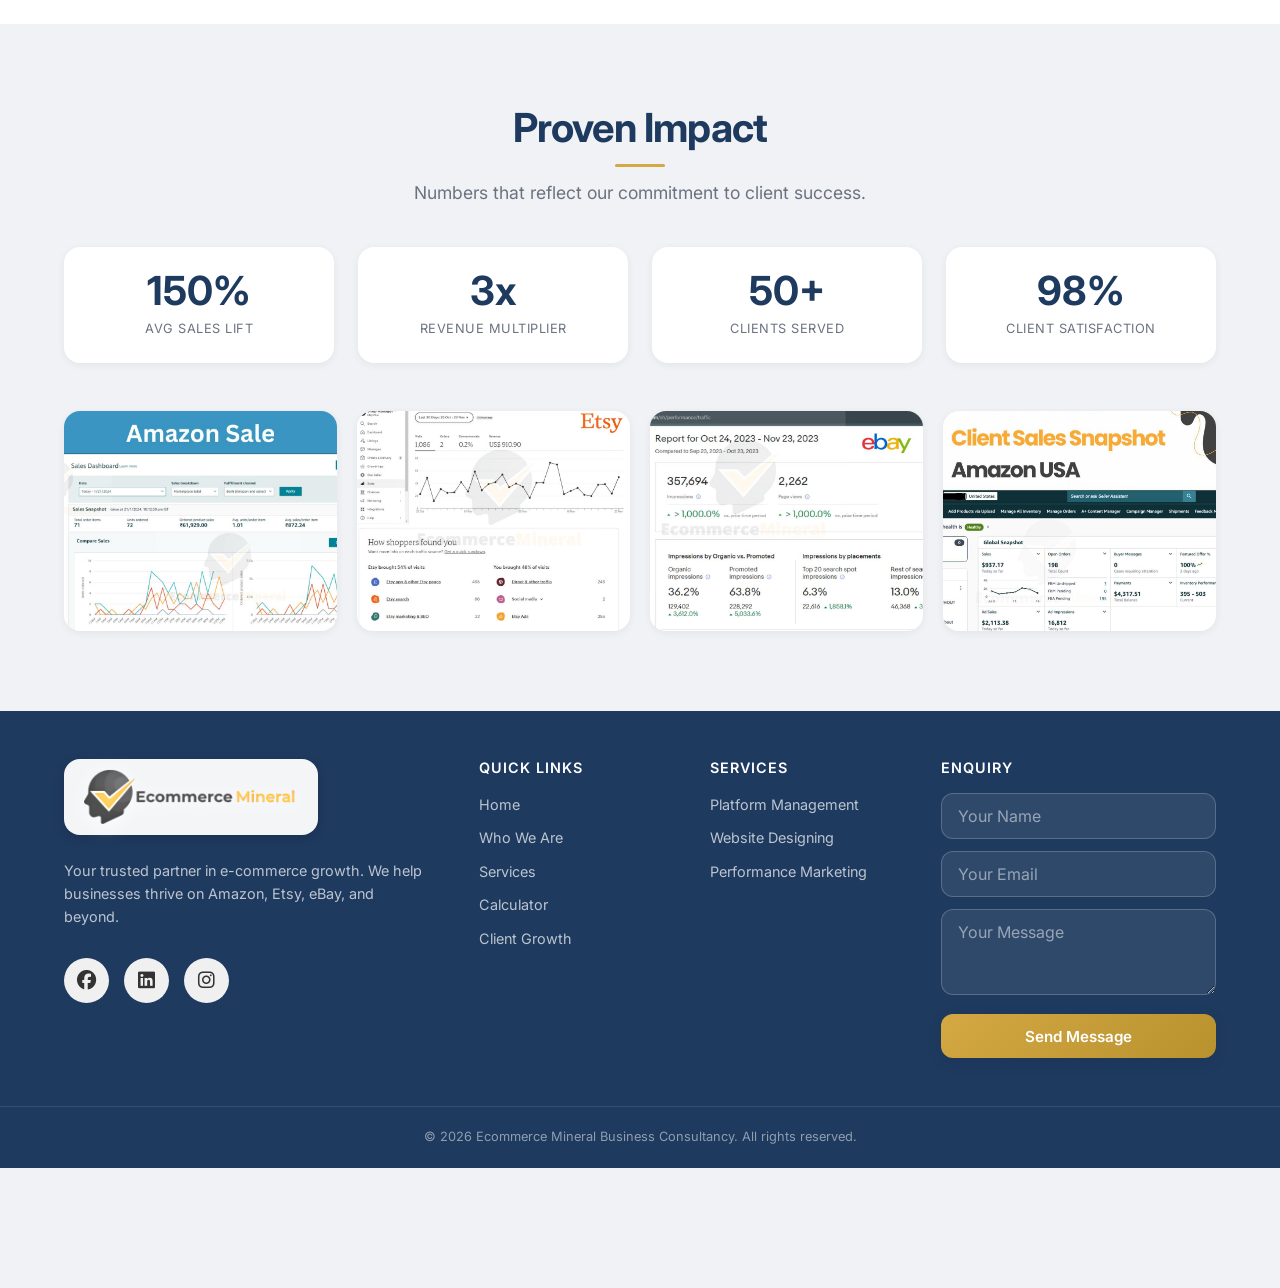
==== commit 7159c4af: "Update index.html" ====
--- a/index.html
+++ b/index.html
@@ -105,7 +105,6 @@
     </div>
 
     <div class="vc-carousel-wrapper" id="vcCarouselWrapper">
-        <button class="vc-carousel-btn vc-prev-btn" aria-label="Previous">❮</button>
         <div class="vc-carousel">
             <div class="vc-carousel-track" id="vcCarouselTrack">
                 <!-- Slide 1 -->
--- a/css/style.css
+++ b/css/style.css
@@ -1938,57 +1938,28 @@
     }
 }
 /* ============================================
-   Video Carousel - Text below video, no shadow, animated
+   Video Carousel - Full width, no arrows, text below, no shadow, animated
    ============================================ */
 
-.vc-carousel-wrapper {
+/* Full width carousel wrapper – no side constraints, no buttons */
+.vc-carousel-wrapper-full {
+    width: 100%;
+    overflow: visible;
     position: relative;
-    display: flex;
-    align-items: center;
-    justify-content: center;
-    gap: 0.8rem;
-    margin: 2rem auto;
-    max-width: 1200px;
+    margin: 2rem 0;
+}
+
+.vc-carousel-full {
     width: 100%;
-}
-
-.vc-carousel-btn {
-    background: rgba(20, 20, 35, 0.75);
-    backdrop-filter: blur(12px);
-    border: 1px solid rgba(255, 255, 255, 0.2);
-    color: white;
-    font-size: 2rem;
-    font-weight: bold;
-    width: 48px;
-    height: 48px;
-    border-radius: 60px;
-    cursor: pointer;
-    transition: all 0.2s ease;
-    display: flex;
-    align-items: center;
-    justify-content: center;
-    flex-shrink: 0;
-    z-index: 10;
-}
-
-.vc-carousel-btn:hover {
-    background: rgba(210, 180, 255, 0.35);
-    border-color: rgba(210, 180, 255, 0.8);
-    transform: scale(1.05);
-}
-
-.vc-carousel {
-    flex: 1;
     overflow: hidden;
-    border-radius: 32px;
-    width: 100%;
-}
-
-.vc-carousel-track {
+}
+
+.vc-carousel-track-full {
     display: flex;
     gap: 28px;
     transition: transform 0.45s cubic-bezier(0.25, 0.92, 0.4, 1);
     will-change: transform;
+    padding-left: calc((100% - 320px) / 2); /* Centers the first slide */
 }
 
 /* Slide item – video + text below */
@@ -2009,6 +1980,7 @@
     transition: transform 0.4s cubic-bezier(0.2, 0.9, 0.4, 1.1);
     box-shadow: none; /* No shadow */
     background: #f0f0f0;
+    cursor: pointer;
 }
 
 .vc-slide-item:hover .vc-slide-video-wrapper {
@@ -2020,6 +1992,7 @@
     height: 100%;
     object-fit: cover;
     transition: transform 0.4s ease;
+    cursor: pointer;
 }
 
 .vc-slide-item:hover .vc-video {
@@ -2082,16 +2055,15 @@
     text-align: center;
     margin-top: 1.5rem;
     font-size: 0.7rem;
-    color: rgba(0,0,0,0.4);
+    color: rgba(0, 0, 0, 0.4);
     font-weight: 300;
 }
 
 /* Responsive */
 @media (max-width: 768px) {
-    .vc-carousel-btn {
-        width: 40px;
-        height: 40px;
-        font-size: 1.6rem;
+    .vc-carousel-track-full {
+        gap: 18px;
+        padding-left: calc((100% - 260px) / 2);
     }
     .vc-slide-item {
         width: 260px;
@@ -2099,27 +2071,20 @@
     .vc-slide-video-wrapper {
         height: 200px;
     }
-    .vc-carousel-track {
-        gap: 18px;
-    }
     .vc-slide-title {
         font-size: 0.9rem;
     }
 }
 
 @media (max-width: 480px) {
+    .vc-carousel-track-full {
+        gap: 14px;
+        padding-left: calc((100% - 220px) / 2);
+    }
     .vc-slide-item {
         width: 220px;
     }
     .vc-slide-video-wrapper {
         height: 170px;
     }
-    .vc-carousel-track {
-        gap: 14px;
-    }
-    .vc-carousel-btn {
-        width: 36px;
-        height: 36px;
-        font-size: 1.4rem;
-    }
-}
+}
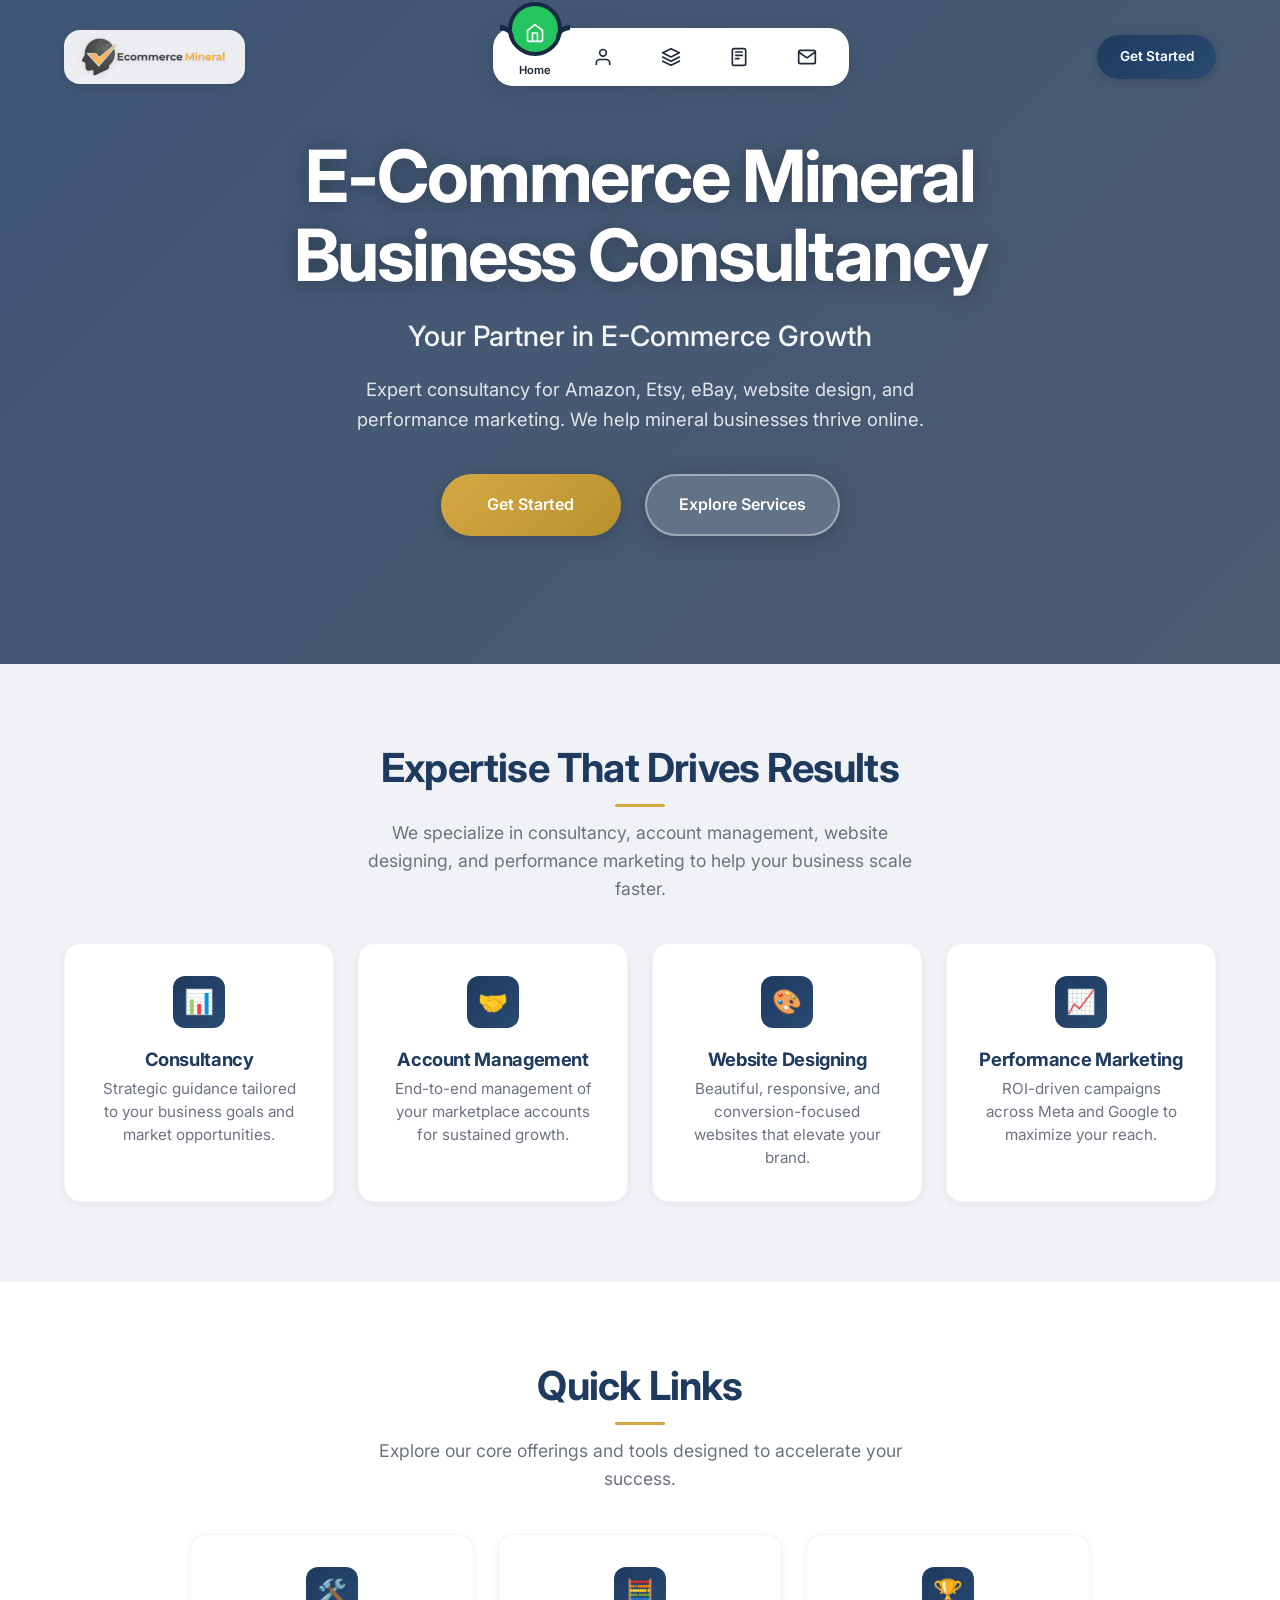
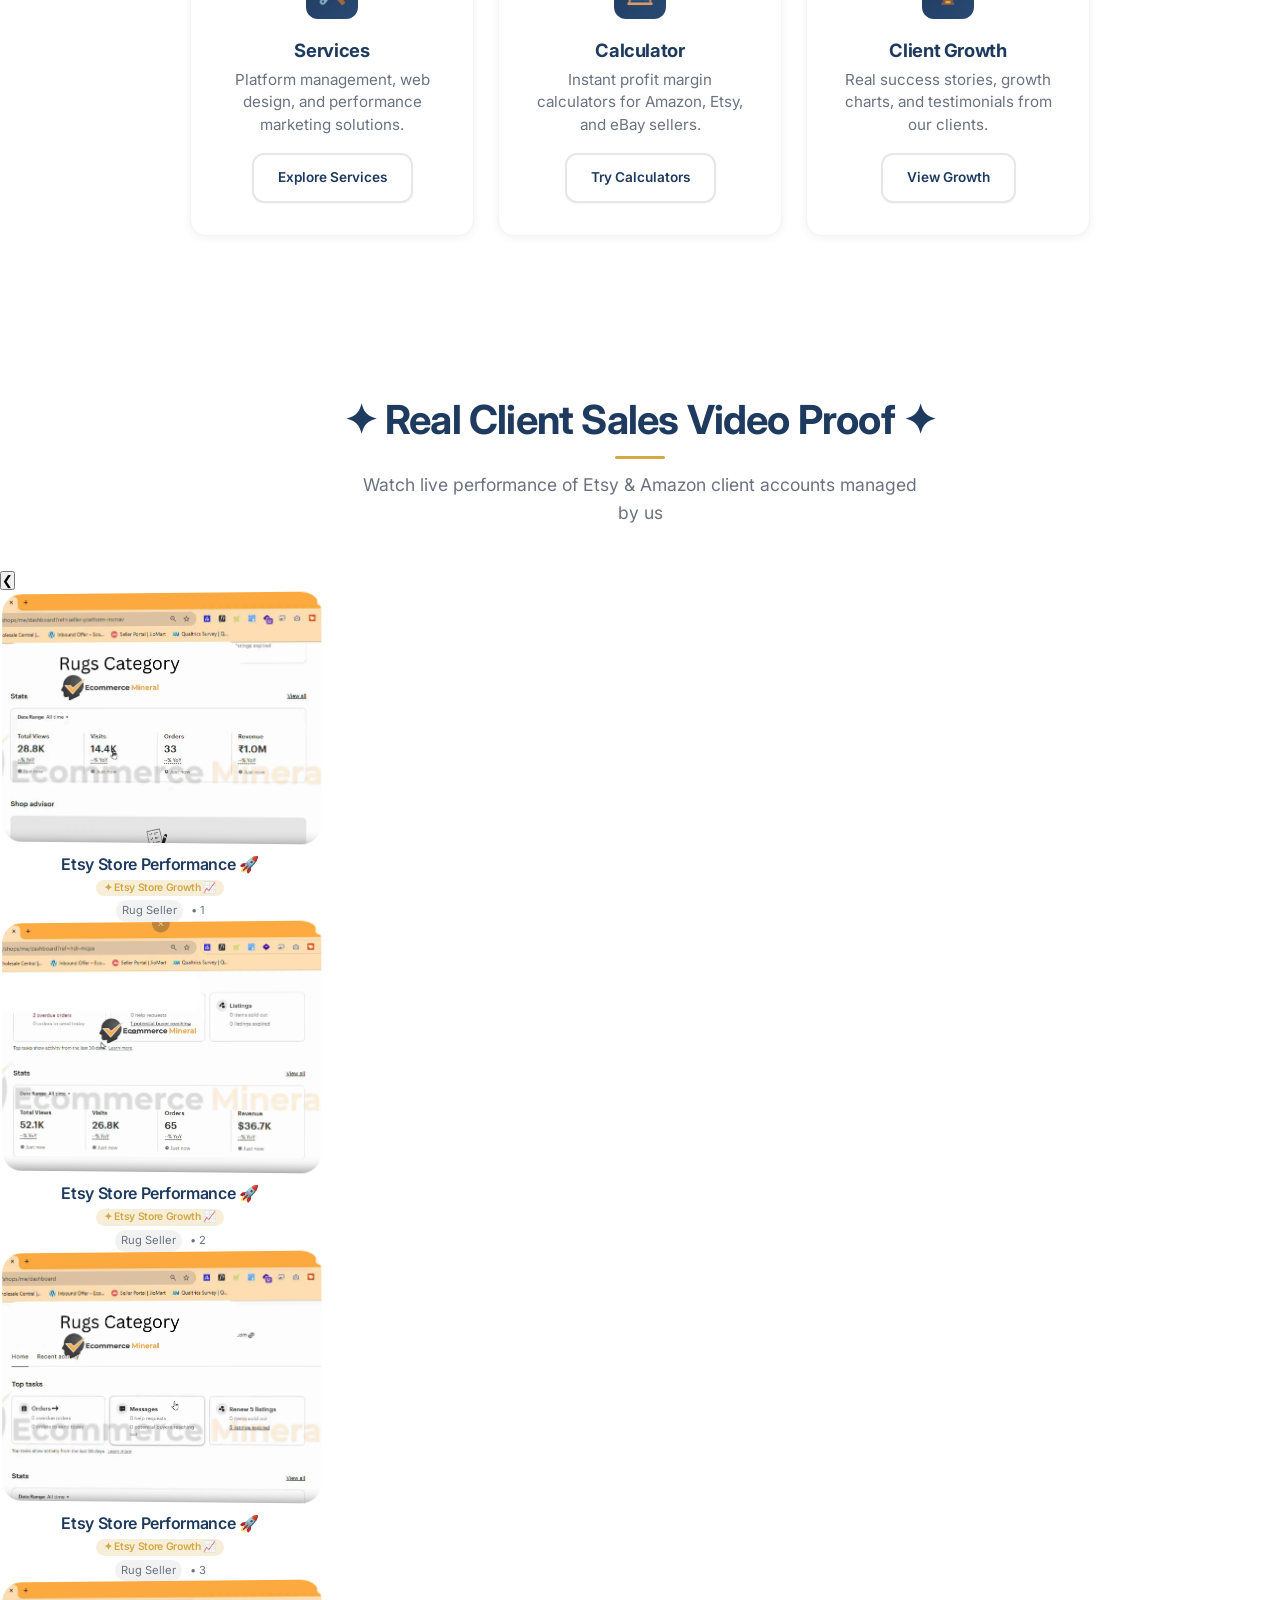
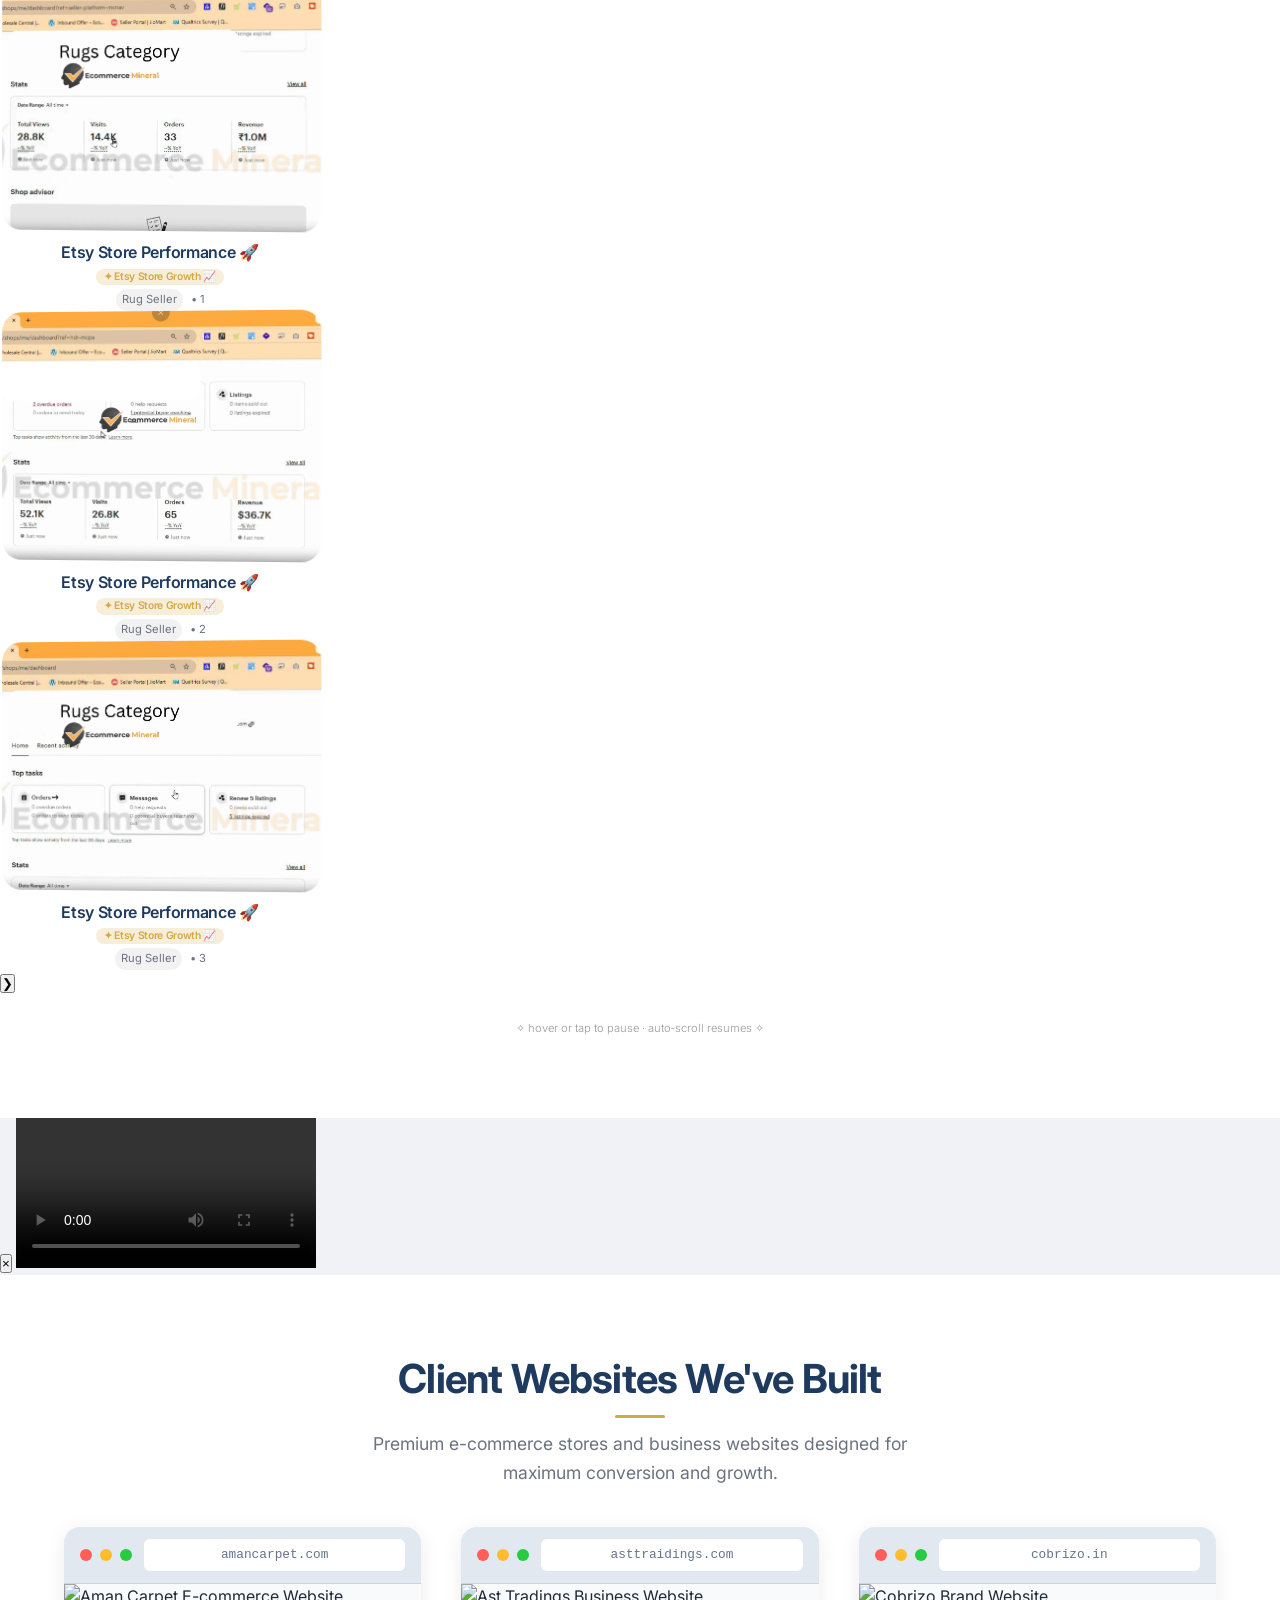
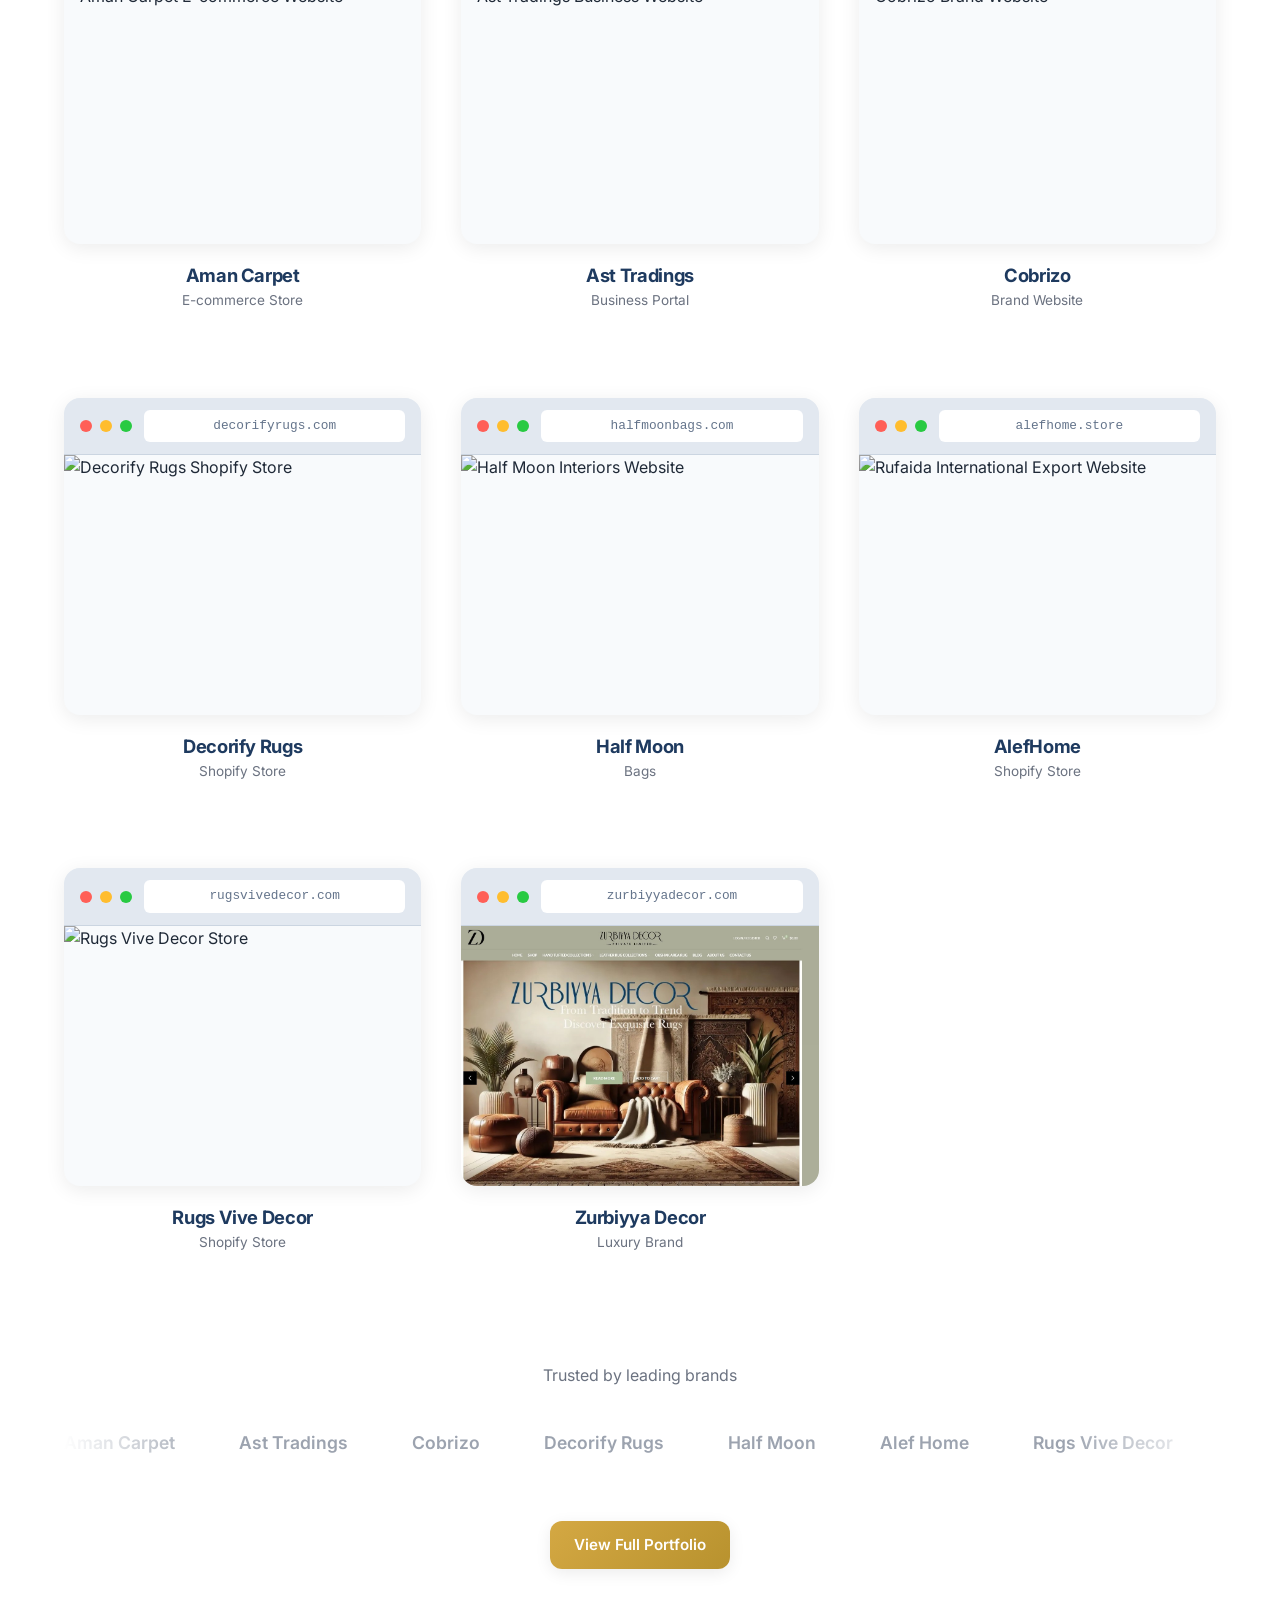
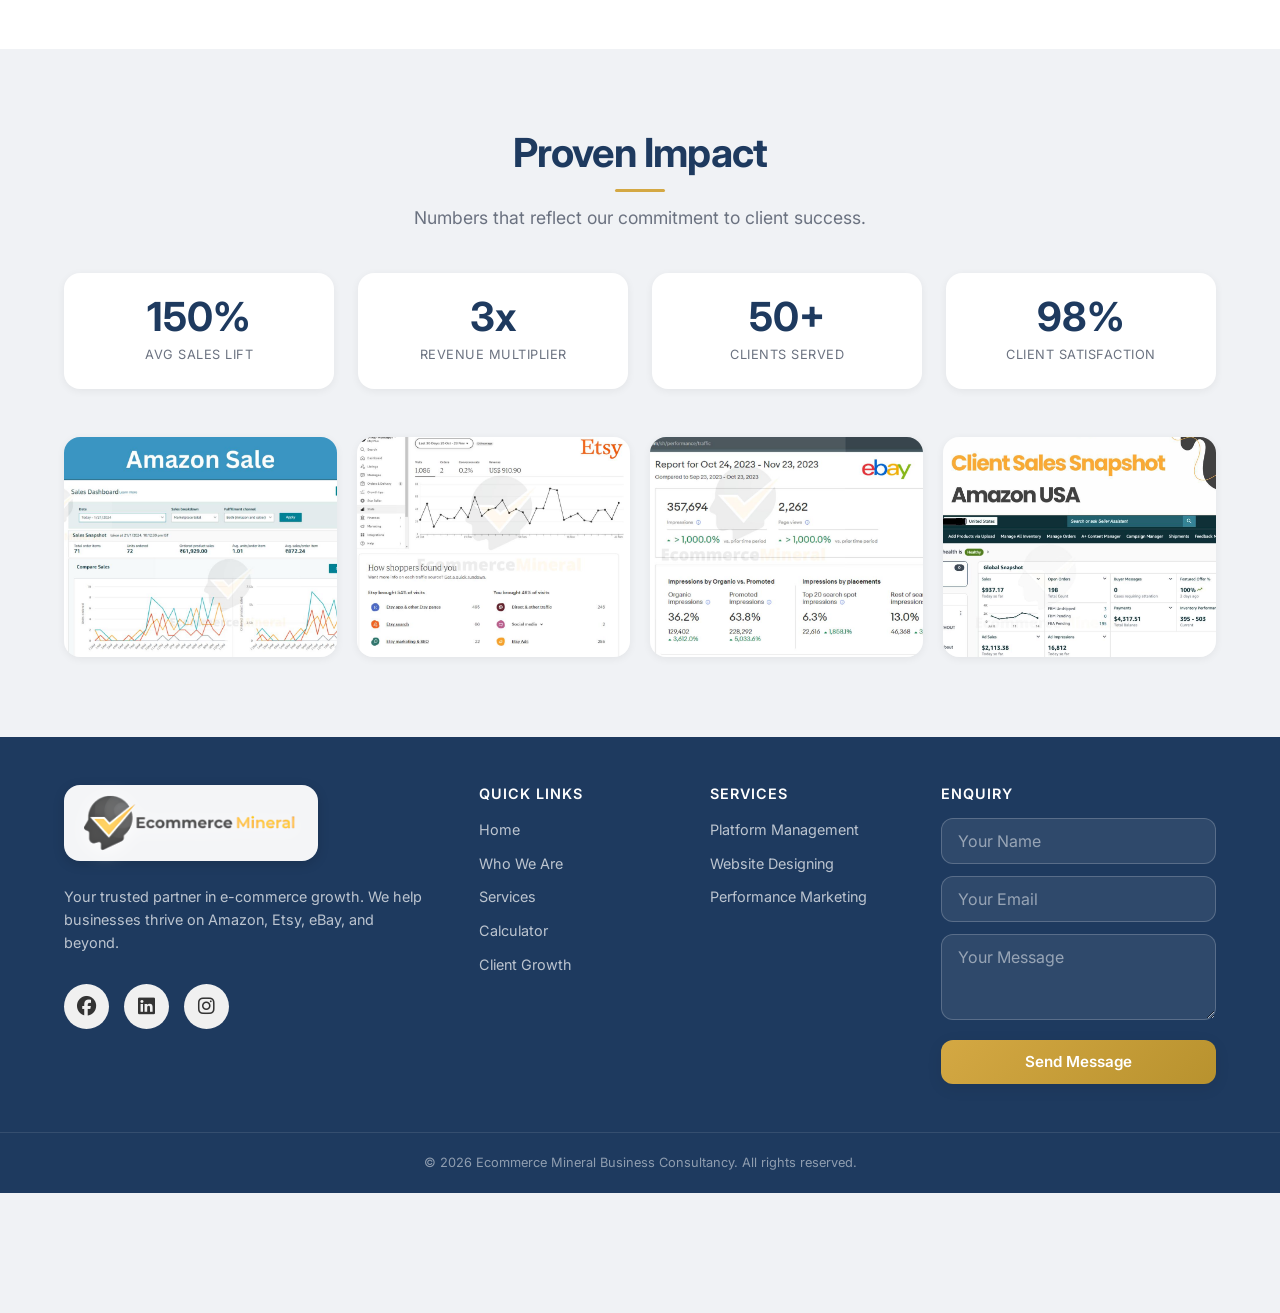
==== commit 31438c7c: "Update index.html" ====
--- a/index.html
+++ b/index.html
@@ -105,6 +105,7 @@
     </div>
 
     <div class="vc-carousel-wrapper" id="vcCarouselWrapper">
+        <button class="vc-carousel-btn vc-prev-btn" aria-label="Previous">❮</button>
         <div class="vc-carousel">
             <div class="vc-carousel-track" id="vcCarouselTrack">
                 <!-- Slide 1 -->
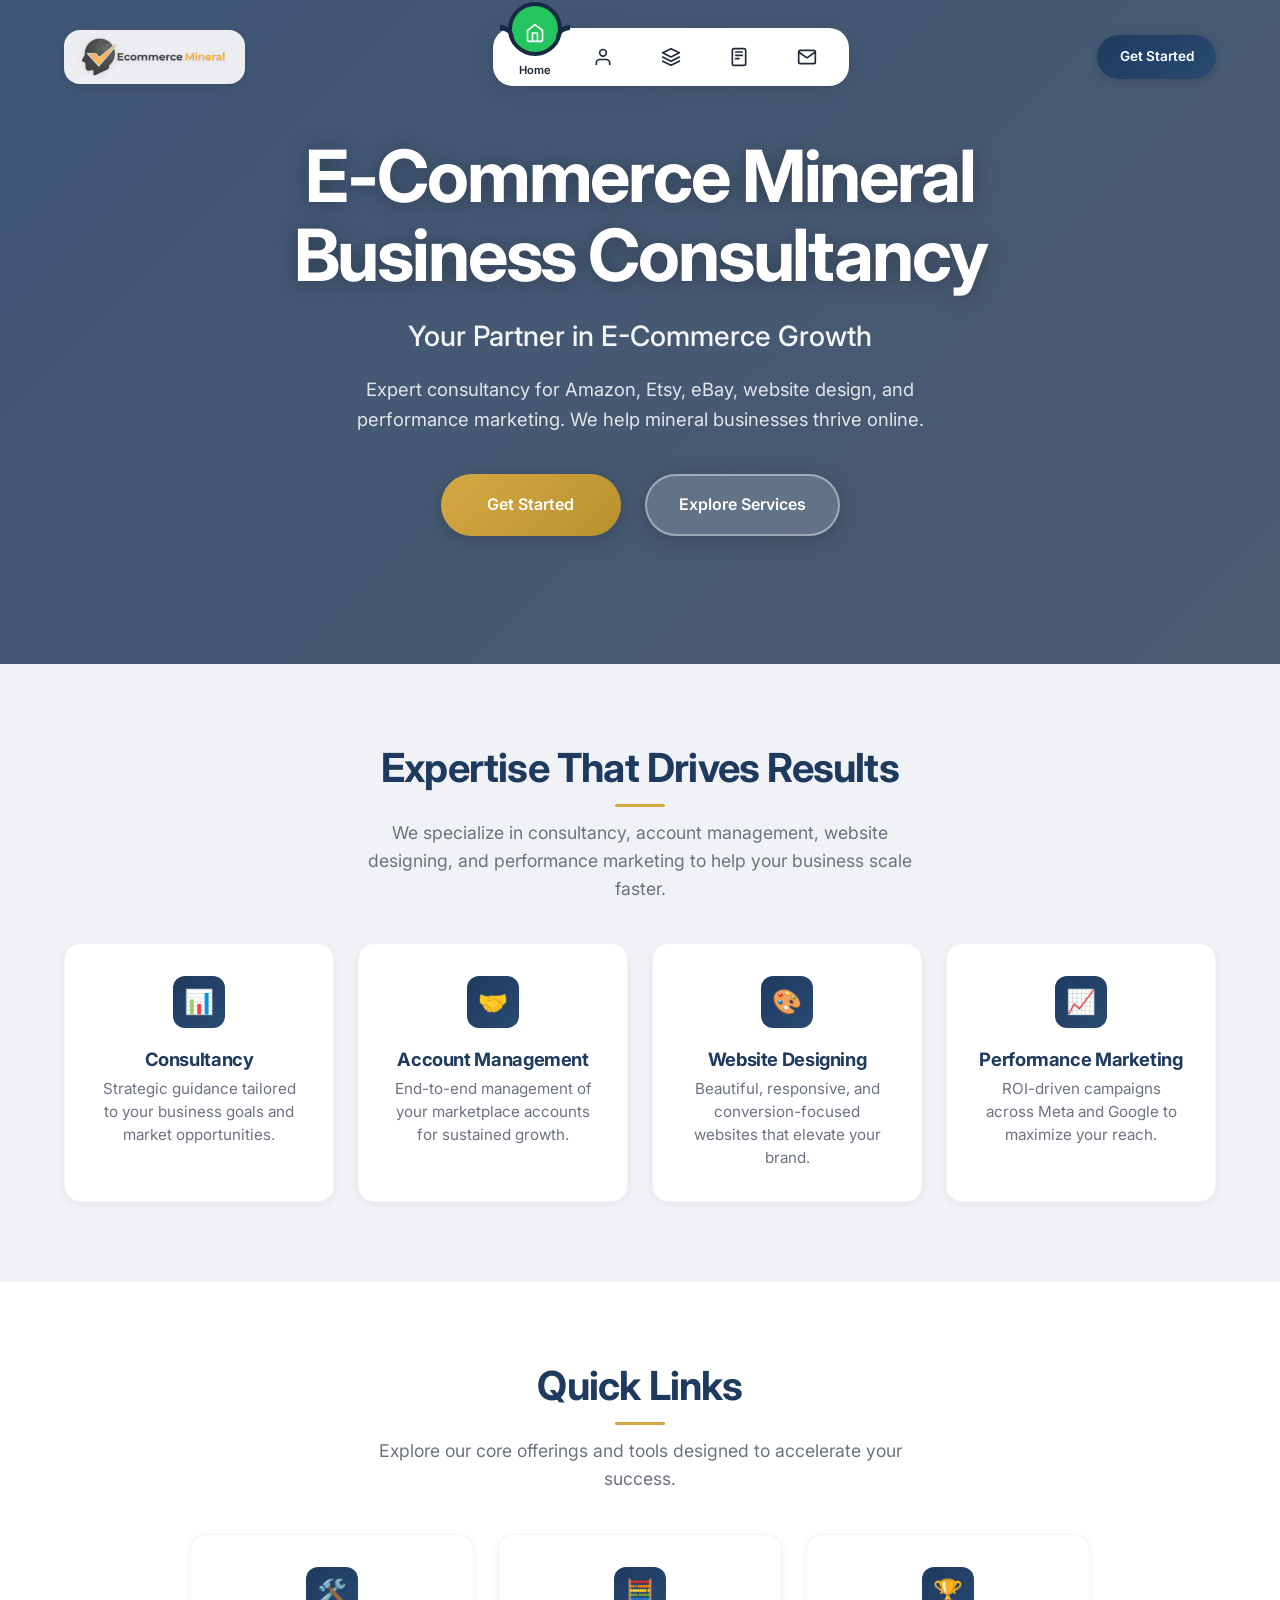
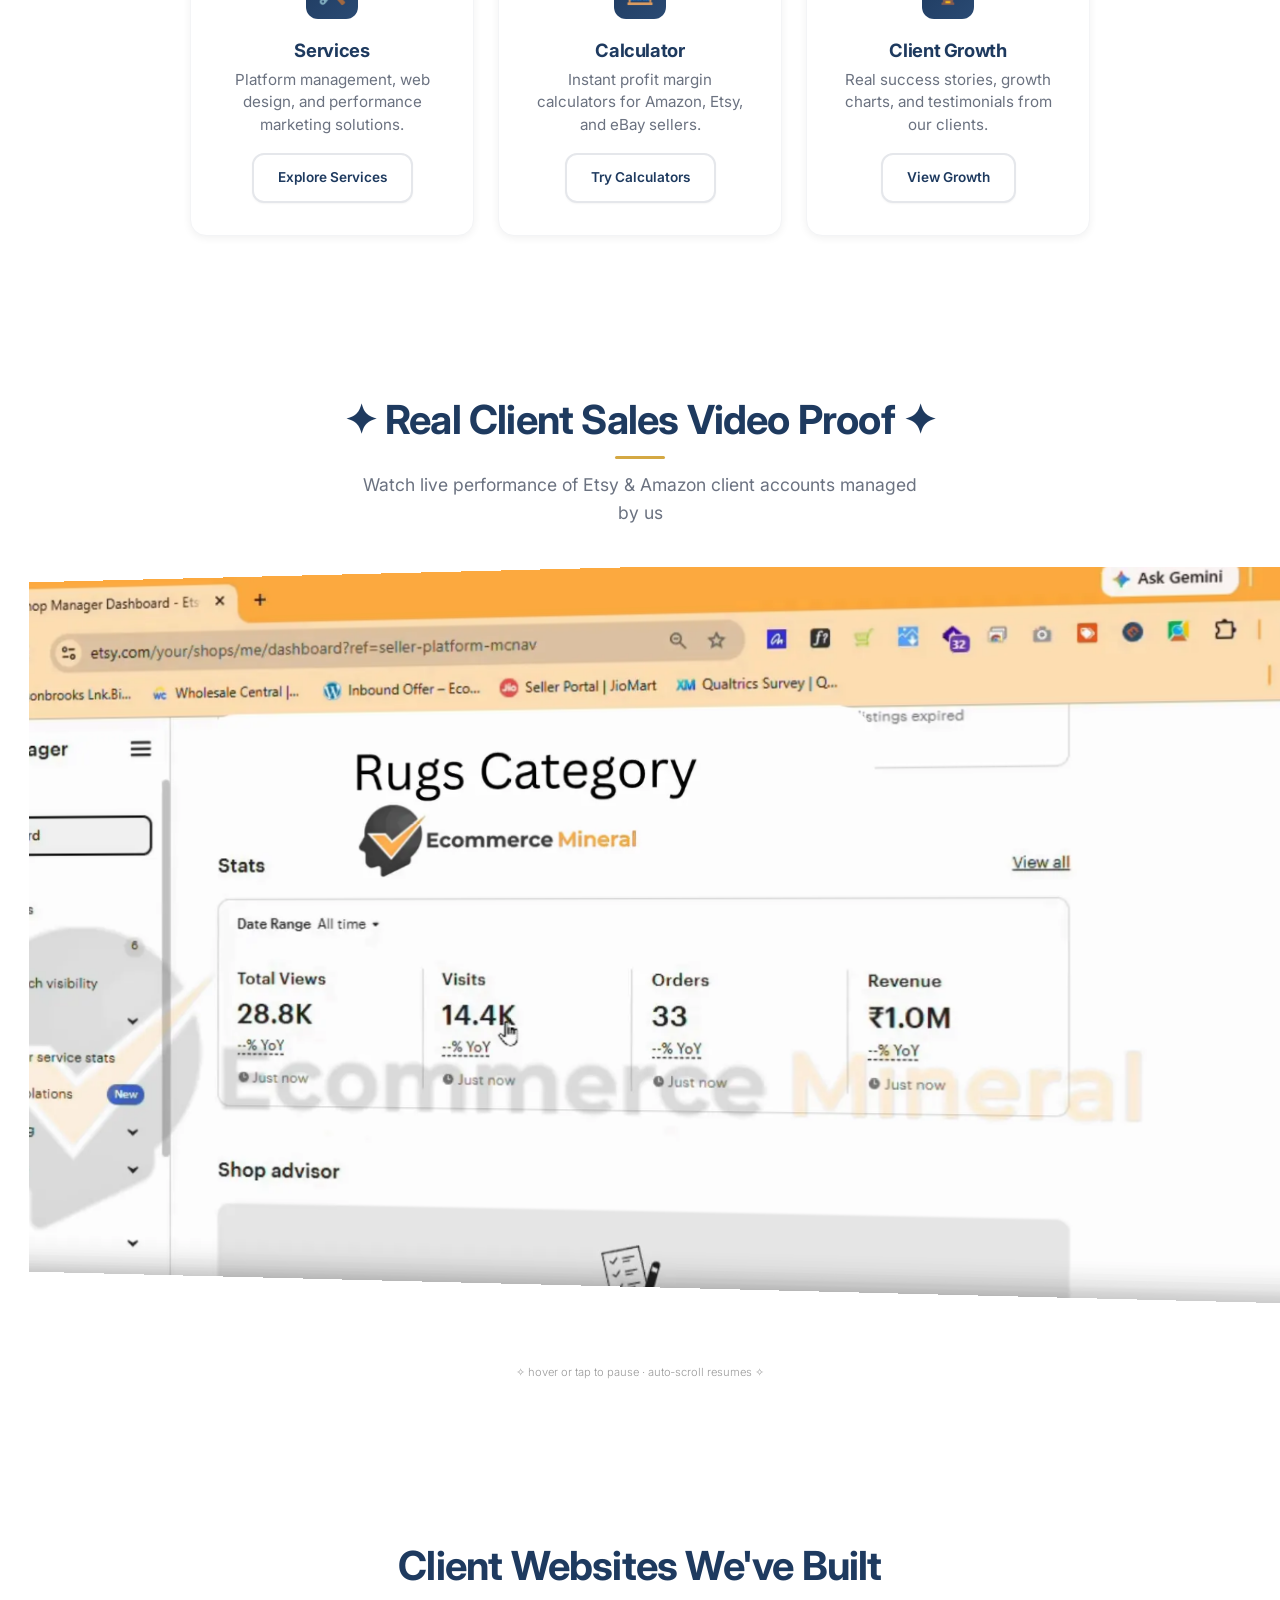
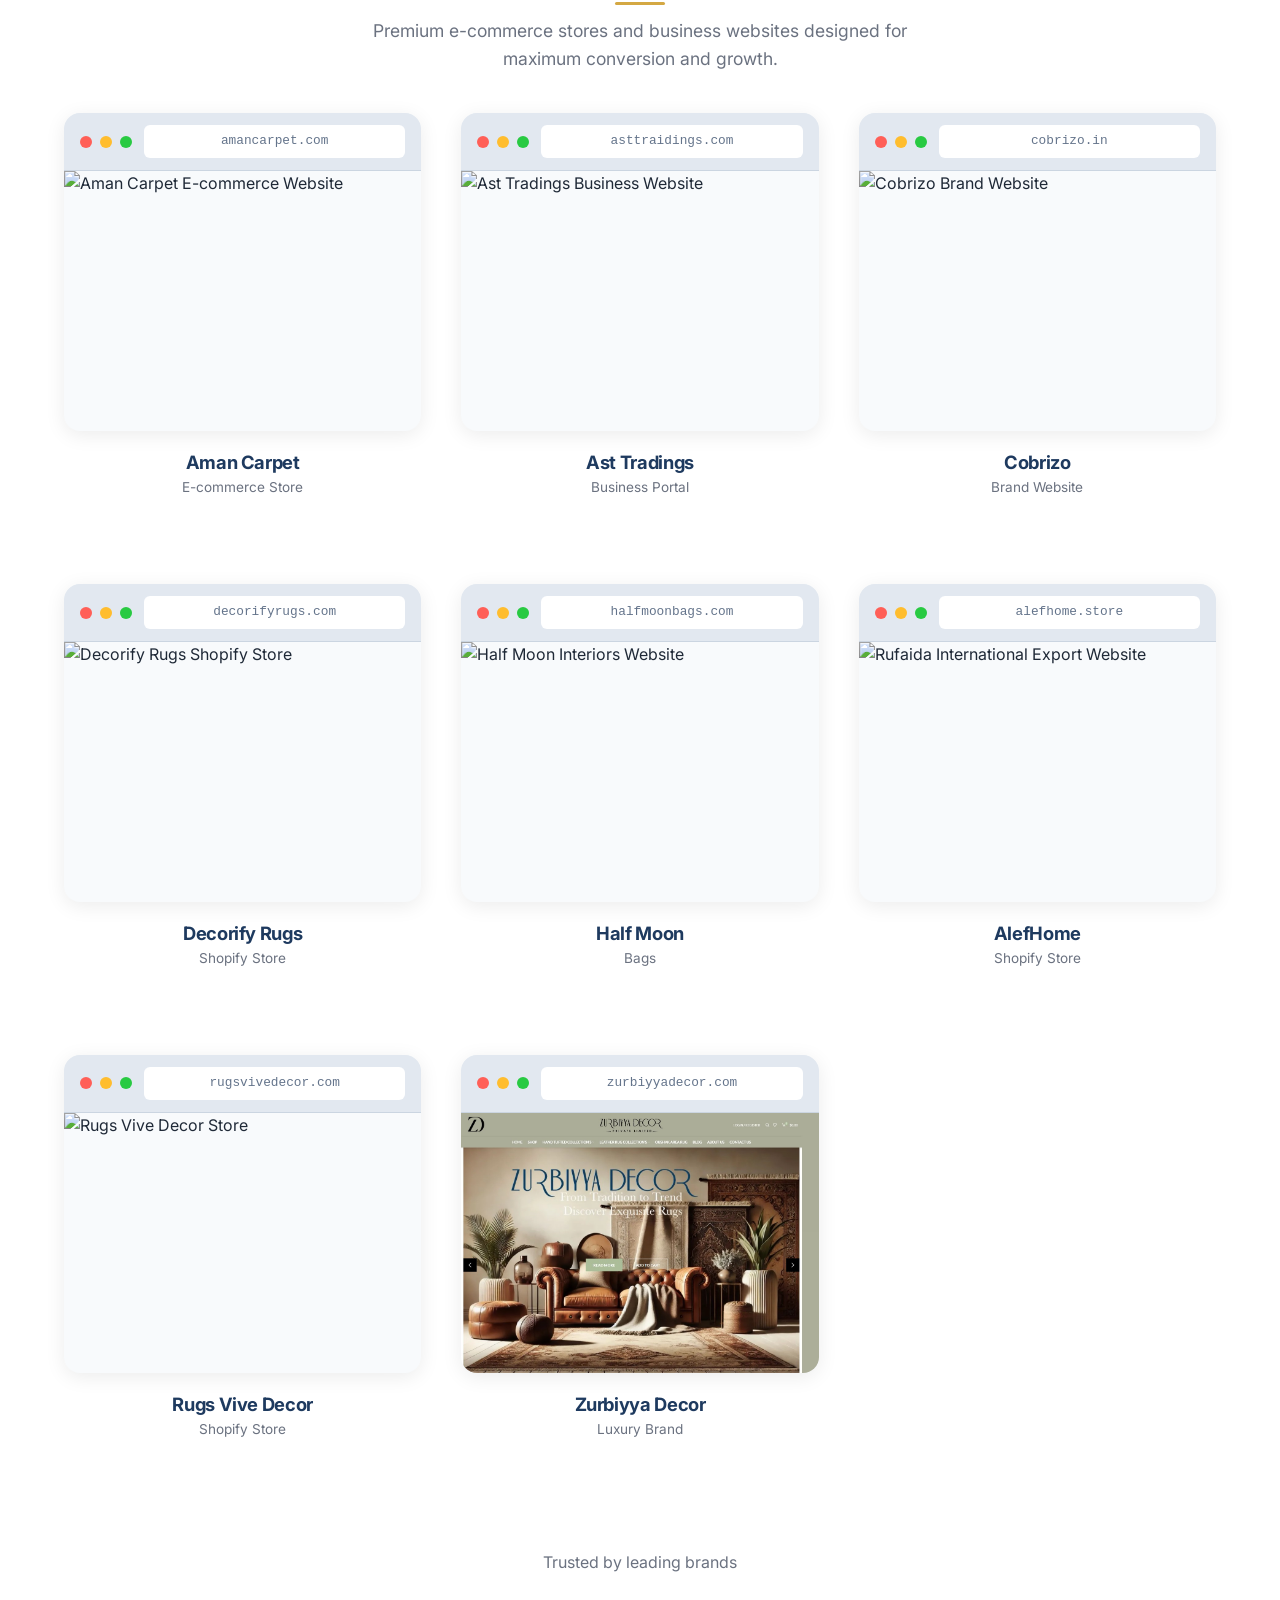
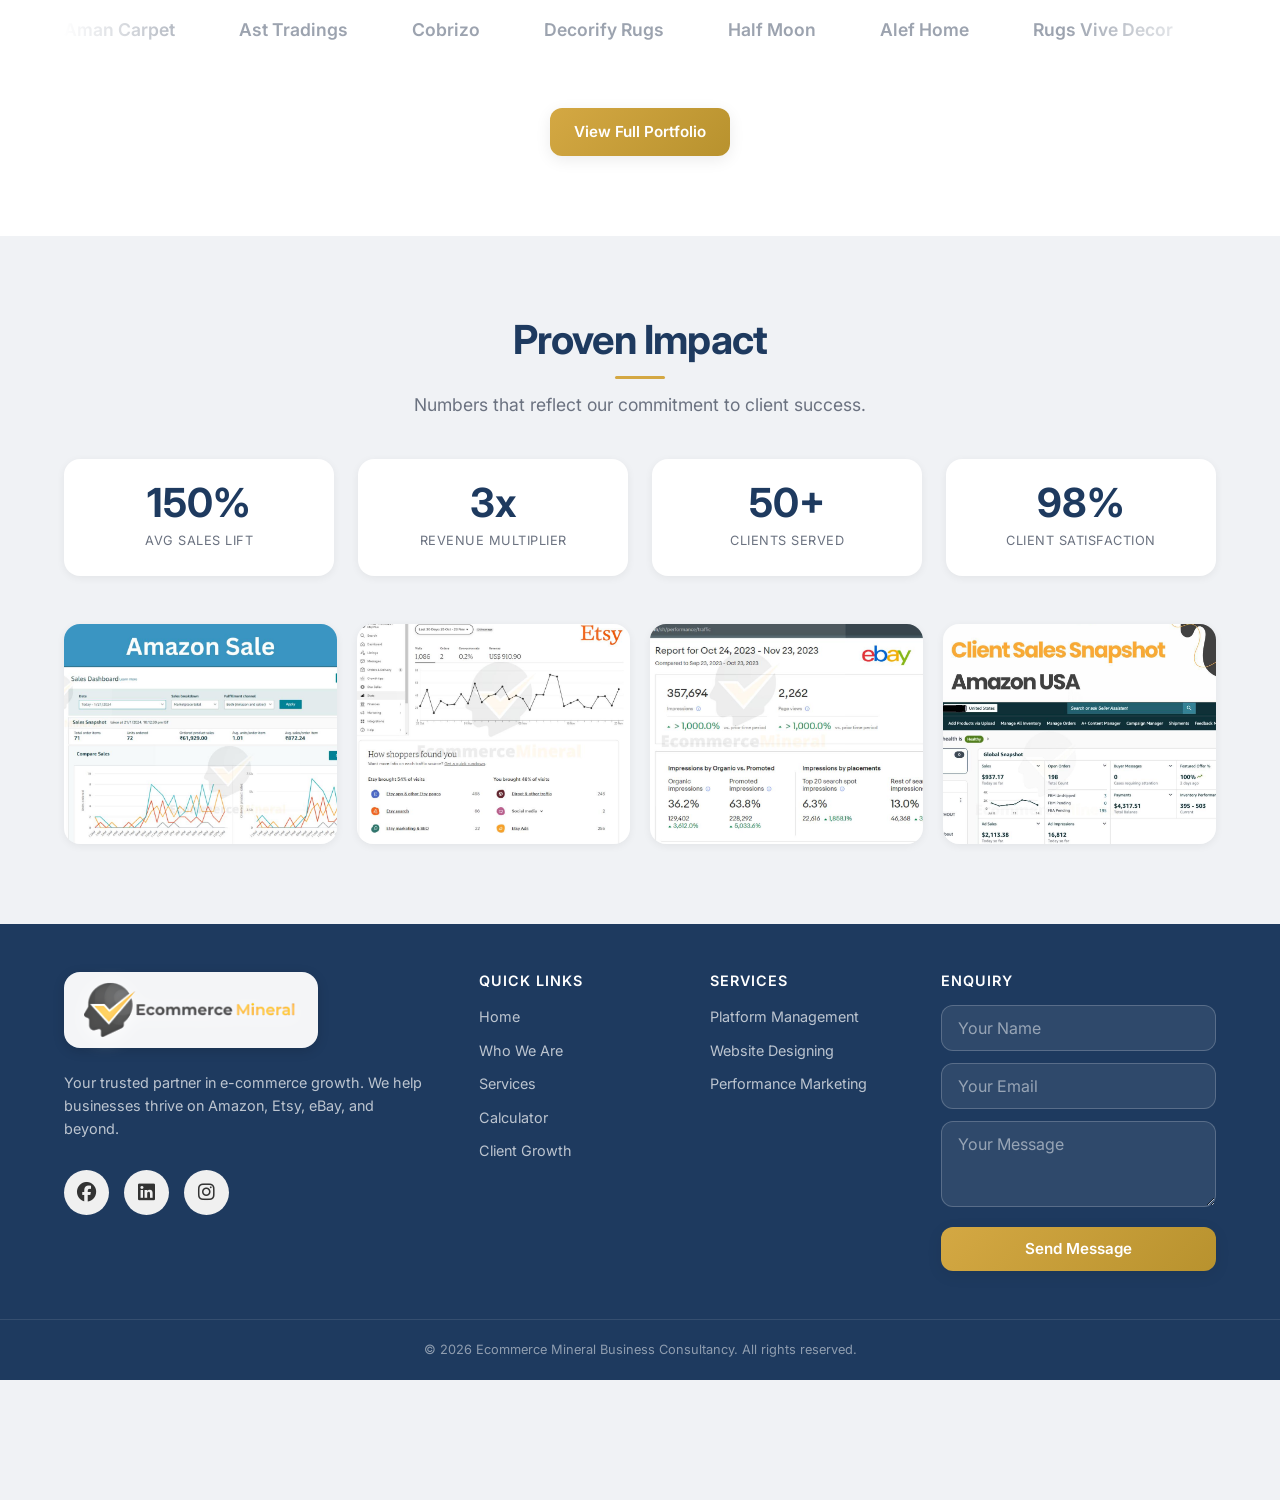
==== commit 6d43ef06: "Comment out carousel navigation buttons Commented out previous and next buttons in the carousel." ====
--- a/index.html
+++ b/index.html
@@ -105,7 +105,7 @@
     </div>
 
     <div class="vc-carousel-wrapper" id="vcCarouselWrapper">
-        <button class="vc-carousel-btn vc-prev-btn" aria-label="Previous">❮</button>
+        <!--button class="vc-carousel-btn vc-prev-btn" aria-label="Previous">❮</button-->
         <div class="vc-carousel">
             <div class="vc-carousel-track" id="vcCarouselTrack">
                 <!-- Slide 1 -->
@@ -180,7 +180,7 @@
                 </div>
             </div>
         </div>
-        <button class="vc-carousel-btn vc-next-btn" aria-label="Next">❯</button>
+        <!--button class="vc-carousel-btn vc-next-btn" aria-label="Next">❯</button-->
     </div>
     <div class="vc-carousel-note">✧ hover or tap to pause · auto‑scroll resumes ✧</div>
 </section>
--- a/css/style.css
+++ b/css/style.css
@@ -1938,28 +1938,57 @@
     }
 }
 /* ============================================
-   Video Carousel - Full width, no arrows, text below, no shadow, animated
+   Video Carousel - Text below video, no shadow, animated
    ============================================ */
 
-/* Full width carousel wrapper – no side constraints, no buttons */
-.vc-carousel-wrapper-full {
+.vc-carousel-wrapper {
+    position: relative;
+    display: flex;
+    align-items: center;
+    justify-content: center;
+    gap: 0.8rem;
+    margin: 2rem auto;
+    max-width: 1200px;
     width: 100%;
-    overflow: visible;
-    position: relative;
-    margin: 2rem 0;
-}
-
-.vc-carousel-full {
+}
+
+.vc-carousel-btn {
+    background: rgba(20, 20, 35, 0.75);
+    backdrop-filter: blur(12px);
+    border: 1px solid rgba(255, 255, 255, 0.2);
+    color: white;
+    font-size: 2rem;
+    font-weight: bold;
+    width: 48px;
+    height: 48px;
+    border-radius: 60px;
+    cursor: pointer;
+    transition: all 0.2s ease;
+    display: flex;
+    align-items: center;
+    justify-content: center;
+    flex-shrink: 0;
+    z-index: 10;
+}
+
+.vc-carousel-btn:hover {
+    background: rgba(210, 180, 255, 0.35);
+    border-color: rgba(210, 180, 255, 0.8);
+    transform: scale(1.05);
+}
+
+.vc-carousel {
+    flex: 1;
+    overflow: hidden;
+    border-radius: 32px;
     width: 100%;
-    overflow: hidden;
-}
-
-.vc-carousel-track-full {
+}
+
+.vc-carousel-track {
     display: flex;
     gap: 28px;
     transition: transform 0.45s cubic-bezier(0.25, 0.92, 0.4, 1);
     will-change: transform;
-    padding-left: calc((100% - 320px) / 2); /* Centers the first slide */
 }
 
 /* Slide item – video + text below */
@@ -1980,7 +2009,6 @@
     transition: transform 0.4s cubic-bezier(0.2, 0.9, 0.4, 1.1);
     box-shadow: none; /* No shadow */
     background: #f0f0f0;
-    cursor: pointer;
 }
 
 .vc-slide-item:hover .vc-slide-video-wrapper {
@@ -1992,7 +2020,6 @@
     height: 100%;
     object-fit: cover;
     transition: transform 0.4s ease;
-    cursor: pointer;
 }
 
 .vc-slide-item:hover .vc-video {
@@ -2055,15 +2082,16 @@
     text-align: center;
     margin-top: 1.5rem;
     font-size: 0.7rem;
-    color: rgba(0, 0, 0, 0.4);
+    color: rgba(0,0,0,0.4);
     font-weight: 300;
 }
 
 /* Responsive */
 @media (max-width: 768px) {
-    .vc-carousel-track-full {
-        gap: 18px;
-        padding-left: calc((100% - 260px) / 2);
+    .vc-carousel-btn {
+        width: 40px;
+        height: 40px;
+        font-size: 1.6rem;
     }
     .vc-slide-item {
         width: 260px;
@@ -2071,20 +2099,139 @@
     .vc-slide-video-wrapper {
         height: 200px;
     }
+    .vc-carousel-track {
+        gap: 18px;
+    }
     .vc-slide-title {
         font-size: 0.9rem;
     }
 }
 
 @media (max-width: 480px) {
-    .vc-carousel-track-full {
-        gap: 14px;
-        padding-left: calc((100% - 220px) / 2);
-    }
     .vc-slide-item {
         width: 220px;
     }
     .vc-slide-video-wrapper {
         height: 170px;
     }
-}
+    .vc-carousel-track {
+        gap: 14px;
+    }
+    .vc-carousel-btn {
+        width: 36px;
+        height: 36px;
+        font-size: 1.4rem;
+    }
+}
+
+/* Modal for enlarged video */
+.vc-modal {
+    display: none;
+    position: fixed;
+    top: 0;
+    left: 0;
+    width: 100%;
+    height: 100%;
+    background: rgba(0, 0, 0, 0.9);
+    z-index: 9999;
+    justify-content: center;
+    align-items: center;
+    cursor: pointer;
+}
+
+.vc-modal-content {
+    position: relative;
+    width: 90%;
+    max-width: 900px;
+    background: #000;
+    border-radius: 16px;
+    overflow: hidden;
+    box-shadow: 0 25px 50px rgba(0,0,0,0.5);
+}
+
+.vc-modal-content video {
+    width: 100%;
+    height: auto;
+    display: block;
+}
+
+.vc-close-modal {
+    position: absolute;
+    top: -40px;
+    right: 0;
+    font-size: 2rem;
+    color: white;
+    cursor: pointer;
+    background: none;
+    border: none;
+    font-weight: bold;
+}
+
+@media (max-width: 768px) {
+    .vc-modal-content {
+        width: 95%;
+    }
+    .vc-close-modal {
+        top: -35px;
+        font-size: 1.8rem;
+    }
+}
+
+
+/* Full width carousel container */
+.vc-carousel-wrapper {
+    max-width: 100% !important;
+    width: 100vw !important;
+    margin-left: calc(-50vw + 50%) !important;
+    padding-left: 0 !important;
+    padding-right: 0 !important;
+    gap: 0 !important;
+    overflow: visible;
+}
+
+/* Carousel ko full screen spread */
+.vc-carousel {
+    width: 100%;
+    border-radius: 0;
+    mask-image: none;
+    -webkit-mask-image: none;
+    overflow: hidden;
+}
+
+/* Track gap adjust (optional) */
+.vc-carousel-track {
+    gap: 0;
+}
+
+/* Slide width – full viewport pe responsive */
+.vc-slide-item {
+    width: 100vw;
+    scroll-snap-align: start;
+}
+
+/* Video wrapper full width */
+.vc-slide-video-wrapper {
+    width: 100%;
+    height: auto;
+    aspect-ratio: 16 / 9;
+    border-radius: 0;
+}
+
+.vc-video {
+    object-fit: cover;
+}
+
+/* Text below video - center align */
+.vc-slide-text {
+    text-align: center;
+    max-width: 90%;
+    margin: 0 auto;
+}
+.vc-carousel {
+    scroll-snap-type: x mandatory;
+    overflow-x: auto;
+    scroll-behavior: smooth;
+}
+.vc-slide-item {
+    scroll-snap-align: start;
+}
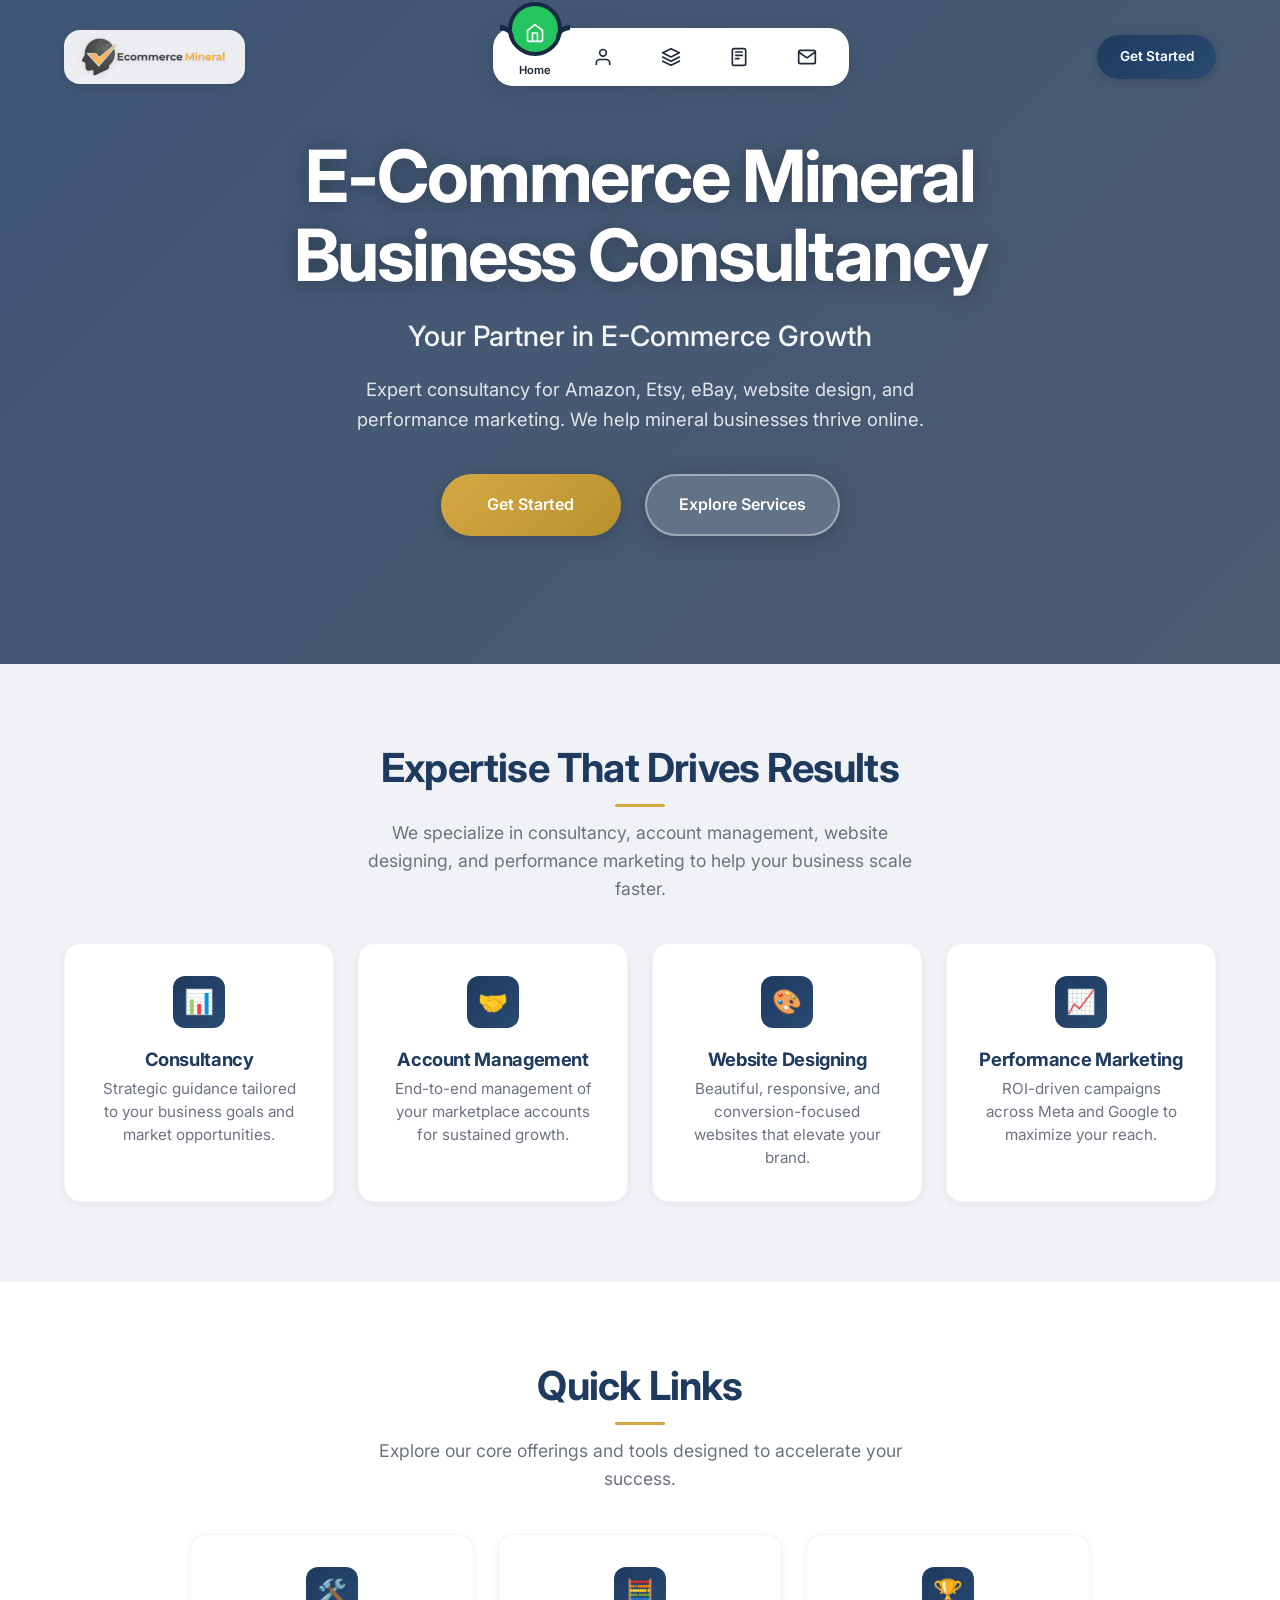
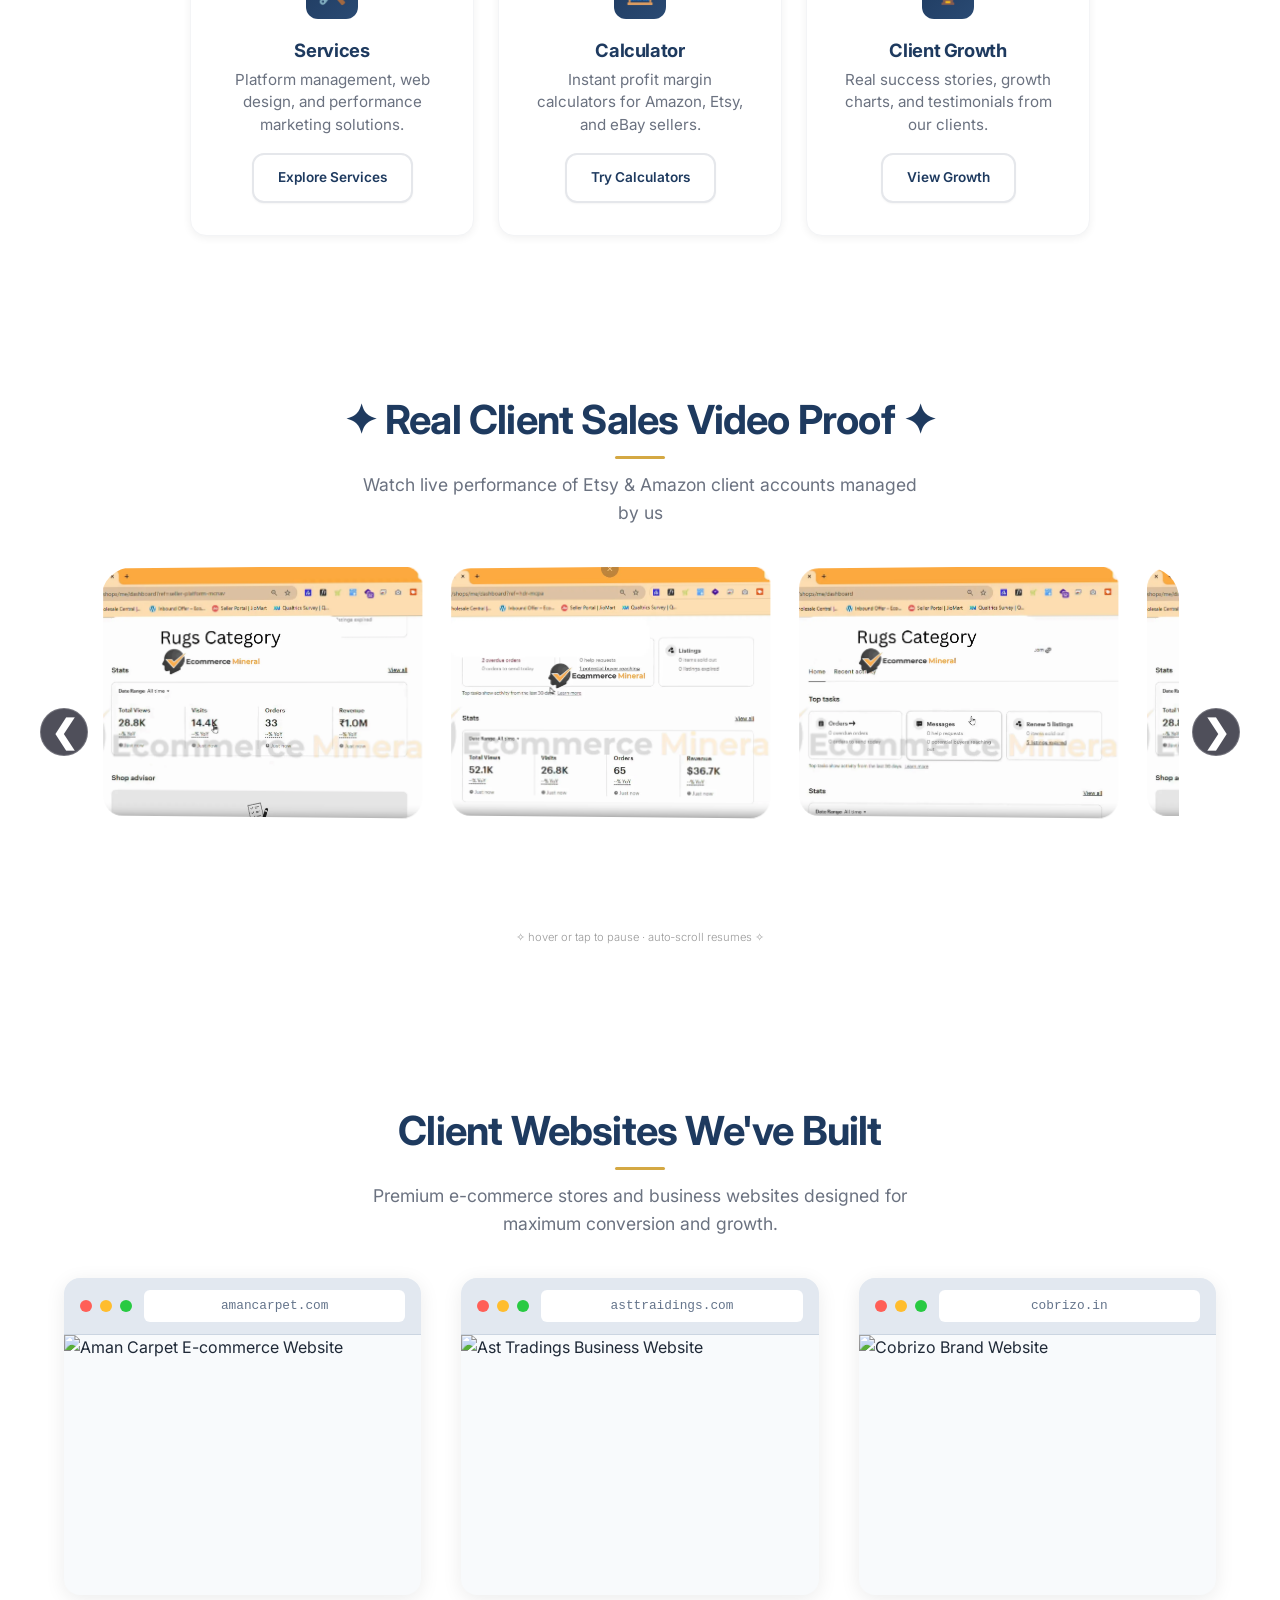
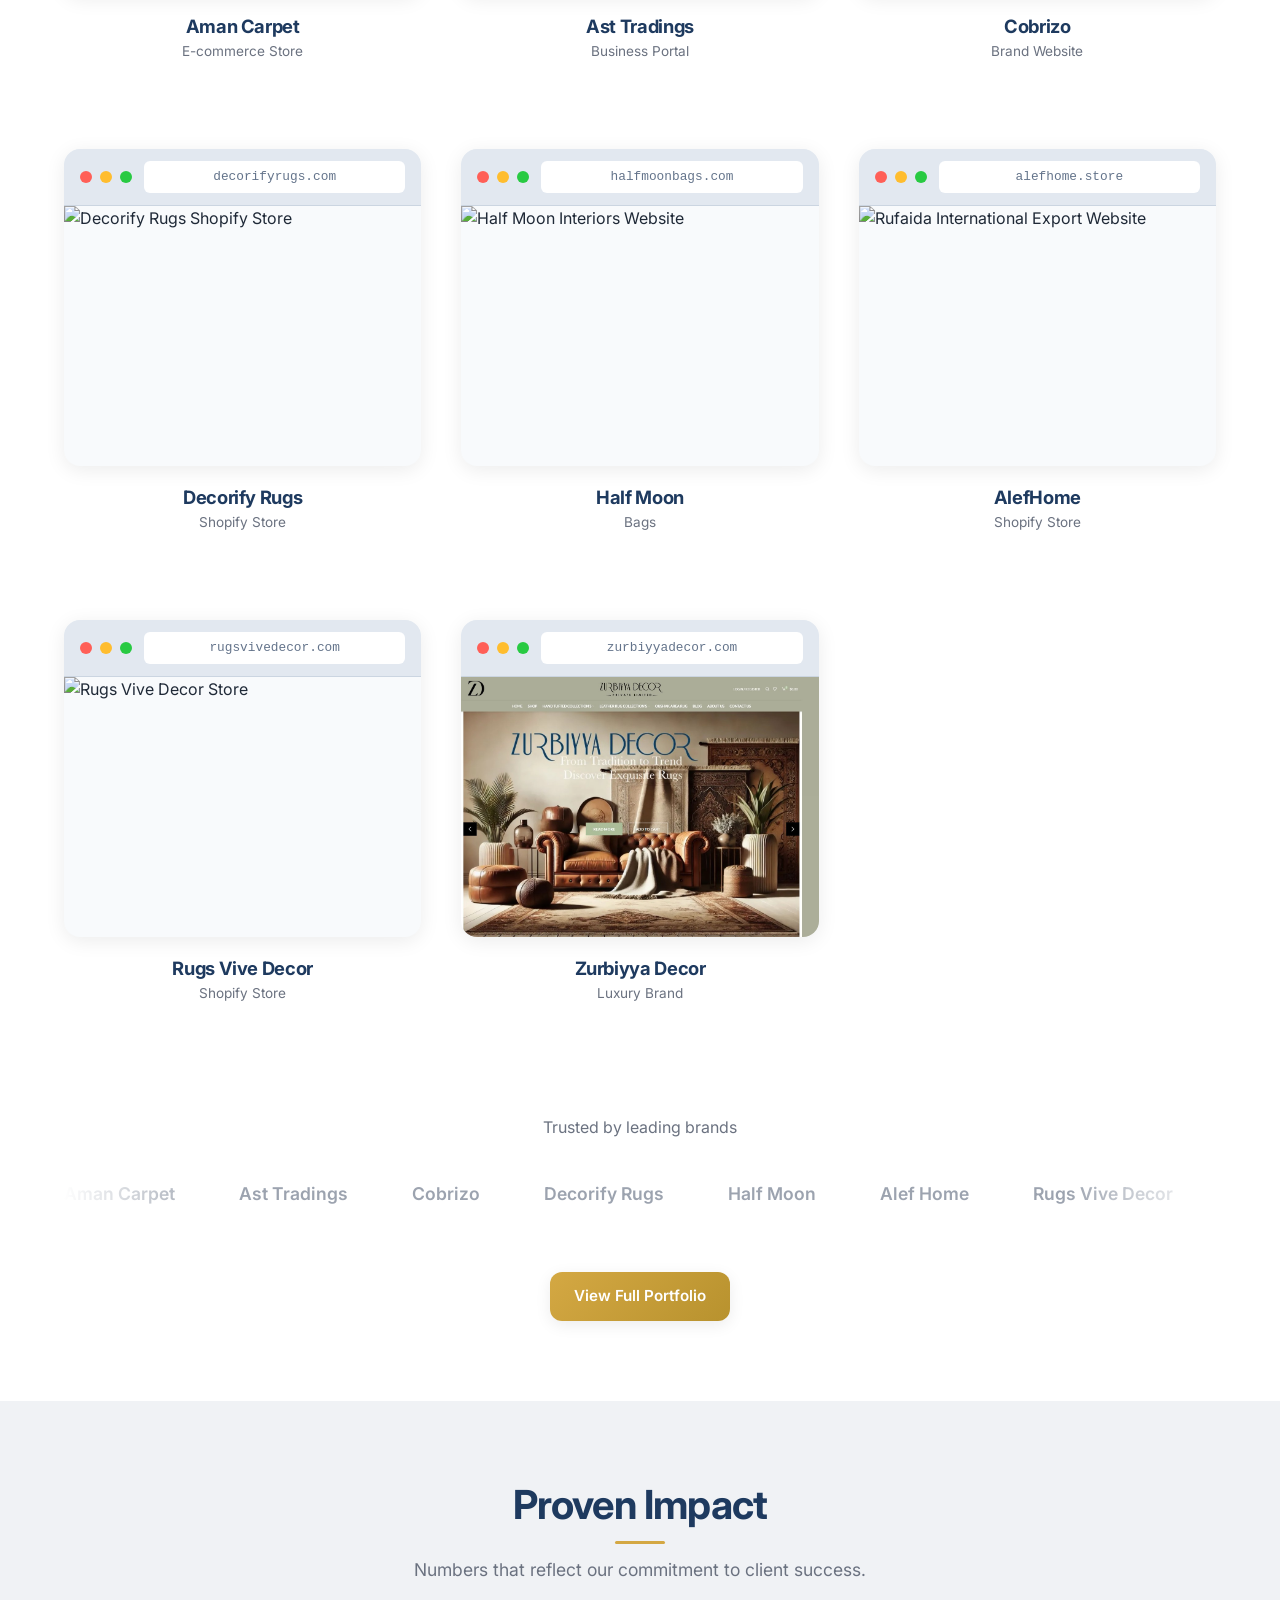
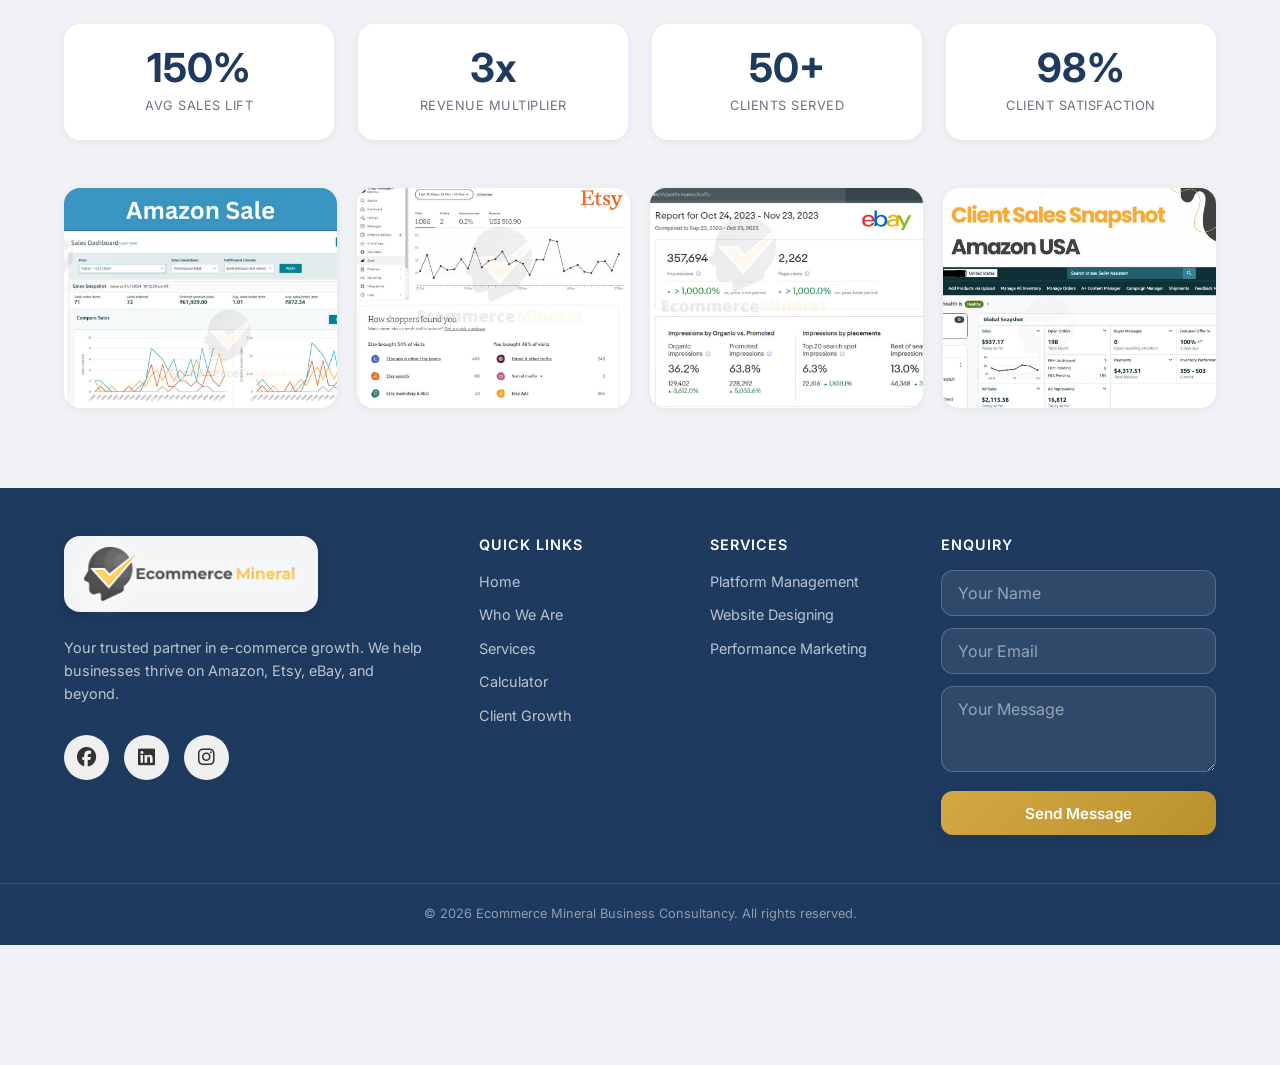
==== commit d943edf4: "Update index.html" ====
--- a/index.html
+++ b/index.html
@@ -105,7 +105,7 @@
     </div>
 
     <div class="vc-carousel-wrapper" id="vcCarouselWrapper">
-        <!--button class="vc-carousel-btn vc-prev-btn" aria-label="Previous">❮</button-->
+        <button class="vc-carousel-btn vc-prev-btn" aria-label="Previous">❮</button>
         <div class="vc-carousel">
             <div class="vc-carousel-track" id="vcCarouselTrack">
                 <!-- Slide 1 -->
@@ -180,7 +180,7 @@
                 </div>
             </div>
         </div>
-        <!--button class="vc-carousel-btn vc-next-btn" aria-label="Next">❯</button-->
+        <button class="vc-carousel-btn vc-next-btn" aria-label="Next">❯</button>
     </div>
     <div class="vc-carousel-note">✧ hover or tap to pause · auto‑scroll resumes ✧</div>
 </section>
--- a/css/style.css
+++ b/css/style.css
@@ -2178,60 +2178,5 @@
 }
 
 
-/* Full width carousel container */
-.vc-carousel-wrapper {
-    max-width: 100% !important;
-    width: 100vw !important;
-    margin-left: calc(-50vw + 50%) !important;
-    padding-left: 0 !important;
-    padding-right: 0 !important;
-    gap: 0 !important;
-    overflow: visible;
-}
-
-/* Carousel ko full screen spread */
-.vc-carousel {
-    width: 100%;
-    border-radius: 0;
-    mask-image: none;
-    -webkit-mask-image: none;
-    overflow: hidden;
-}
-
-/* Track gap adjust (optional) */
-.vc-carousel-track {
-    gap: 0;
-}
-
-/* Slide width – full viewport pe responsive */
-.vc-slide-item {
-    width: 100vw;
-    scroll-snap-align: start;
-}
-
-/* Video wrapper full width */
-.vc-slide-video-wrapper {
-    width: 100%;
-    height: auto;
-    aspect-ratio: 16 / 9;
-    border-radius: 0;
-}
-
-.vc-video {
-    object-fit: cover;
-}
-
-/* Text below video - center align */
-.vc-slide-text {
-    text-align: center;
-    max-width: 90%;
-    margin: 0 auto;
-}
-.vc-carousel {
-    scroll-snap-type: x mandatory;
-    overflow-x: auto;
-    scroll-behavior: smooth;
-}
-.vc-slide-item {
-    scroll-snap-align: start;
-}
+
+
